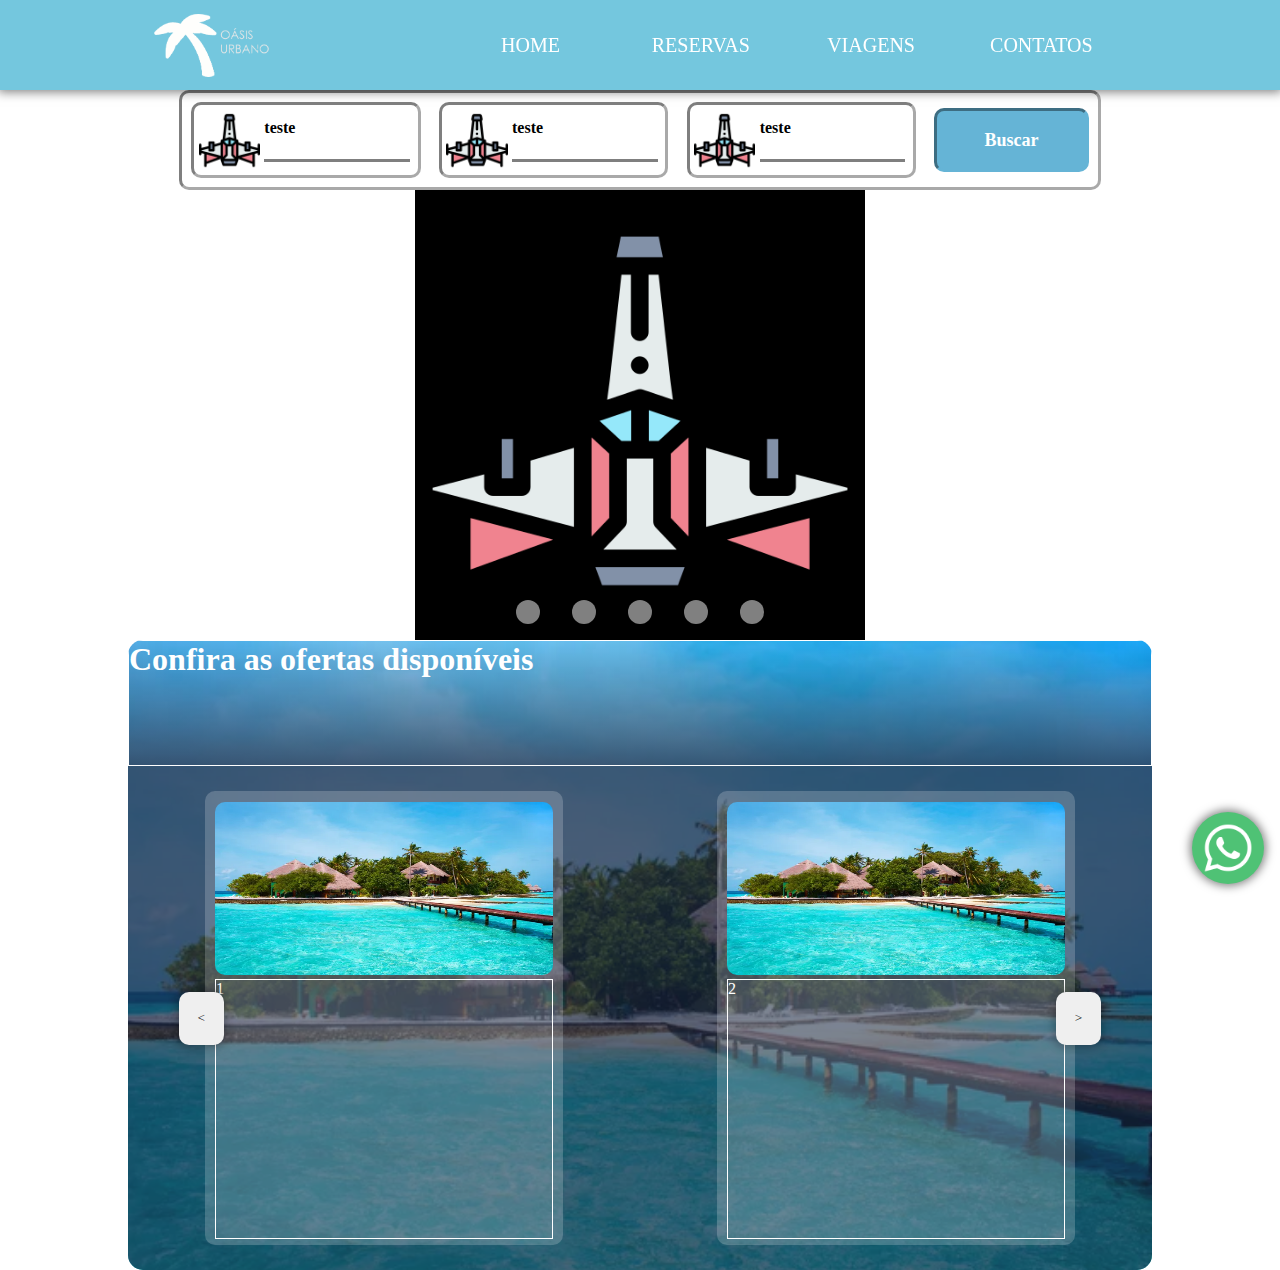
==== index.html @ feb60d3a "commit inicial, upload de arquivos do projeto" ====
<!DOCTYPE html>
<html lang="pt-br">
<head>
    <meta charset="UTF-8">
    <meta name="viewport" content="width=device-width, initial-scale=1.0">
    <link rel="stylesheet" href="styles/header.css">
    <link rel="stylesheet" href="styles/main.css">
    <link rel="stylesheet" href="styles/slider.css">
    <link rel="stylesheet" href="styles/ofertas.css">
    <link rel="stylesheet" href="styles/pesquisa.css">
    <link rel="shortcut icon" href="imgs/logo.png" type="image/x-icon">
    <title>Oásis Urbano</title>
</head>
<body>

    <header>
        <div id="menu-header">
            <a href="#" id="logo-header">
                <img src="imgs/logo.png">
            </a>

            
            <ul id="menu-lateral">
                <li><a href="#">HOME</a></li>
                <li><a href="#">RESERVAS</a></li>
                <li><a href="#">VIAGENS</a></li>
                <li><a href="#">CONTATOS</a></li>
            </ul>
            
            <button id="btn-menu">
                <img src="imgs/menu.png">
            </button>
        </div>
    </header>

    <main>
        <div id="box-main">

            <div id="box-whatsapp">
                <img src="imgs/logo-whatsapp.png" alt="">
            </div>

            <div id="box-pesquisa">

                <div class="itens-pesquisa">
                    <img src="imgs/nave-00.png" alt="">
                    <div>
                        <label for="">teste</label>
                        <input type="text">
                    </div>
                </div>
                <div class="itens-pesquisa">
                    <img src="imgs/nave-00.png" alt="">
                    <div>
                        <label for="">teste</label>
                        <input type="text">
                    </div>
                </div>
                <div class="itens-pesquisa">
                    <img src="imgs/nave-00.png" alt="">
                    <div>
                        <label for="">teste</label>
                        <input type="text">
                    </div>
                </div>

                <button>Buscar</button>

        </div>

            <div id="slider">

                <div id="box-scroll-slider">
        
                    <div class="slides" id="slide-01">
                        <img src="./imgs/nave-00.png" alt="">
                    </div>
                    <div class="slides" id="slide-02">
                        <img src="./imgs/nave-01.png" alt="">
                    </div>
        
                </div>

                <div id="box-btns-slider">
                    <div></div>
                    <div></div>
                    <div></div>
                    <div></div>
                    <div></div>
                </div>
        
            </div>

            <div id="box-ofertas">

                <div id="header-box-ofertas">
                    <h1>Confira as ofertas disponíveis</h1>
                </div>

                <div class="galerias galeria-03" id="box-galeria-box-ofertas">

                    <div class="box-btns-galeria">
                        <button> &lt; </button>
                        <button> &gt; </button>
                    </div>
                    <div class="box-scroll">
        
                        <div class="itens-galeria itens-01">
                            <div class="ofertas">
                                <!-- <div class="img-ofertas"></div> -->
                                <img src="imgs/fundo-ofertas.jpg" class="img-ofertas">
                                <div class="box-texto-ofertas">1</div>
                            </div>
                        </div>
                        <div class="itens-galeria">
                            <div class="ofertas">
                                <!-- <div class="img-ofertas"></div> -->
                                <img src="imgs/fundo-ofertas.jpg" class="img-ofertas">
                                <div class="box-texto-ofertas">2</div>
                            </div>
                        </div>
                        <div class="itens-galeria">
                            <div class="ofertas">
                                <!-- <div class="img-ofertas"></div> -->
                                <img src="imgs/fundo-ofertas.jpg" class="img-ofertas">
                                <div class="box-texto-ofertas">3</div>
                            </div>
                        </div>
                        <div class="itens-galeria">
                            <div class="ofertas">
                                <!-- <div class="img-ofertas"></div> -->
                                <img src="imgs/fundo-ofertas.jpg" class="img-ofertas">
                                <div class="box-texto-ofertas">4</div>
                            </div>
                        </div>
                        <div class="itens-galeria">
                            <div class="ofertas">
                                <!-- <div class="img-ofertas"></div> -->
                                <img src="imgs/fundo-ofertas.jpg" class="img-ofertas">
                                <div class="box-texto-ofertas"></div>
                            </div>
                        </div>
                        <div class="itens-galeria">
                            <div class="ofertas">
                                <!-- <div class="img-ofertas"></div> -->
                                <img src="imgs/fundo-ofertas.jpg" class="img-ofertas">
                                <div class="box-texto-ofertas"></div>
                            </div>
                        </div>
                        <div class="itens-galeria">
                            <div class="ofertas">
                                <!-- <div class="img-ofertas"></div> -->
                                <img src="imgs/fundo-ofertas.jpg" class="img-ofertas">
                                <div class="box-texto-ofertas"></div>
                            </div>
                        </div>
                        <div class="itens-galeria">
                            <div class="ofertas">
                                <!-- <div class="img-ofertas"></div> -->
                                <img src="imgs/fundo-ofertas.jpg" class="img-ofertas">
                                <div class="box-texto-ofertas"></div>
                            </div>
                        </div>
                        <div class="itens-galeria">
                            <div class="ofertas">
                                <!-- <div class="img-ofertas"></div> -->
                                <img src="imgs/fundo-ofertas.jpg" class="img-ofertas">
                                <div class="box-texto-ofertas"></div>
                            </div>
                        </div>
                        <div class="itens-galeria">
                            <div class="ofertas">
                                <!-- <div class="img-ofertas"></div> -->
                                <img src="imgs/fundo-ofertas.jpg" class="img-ofertas">
                                <div class="box-texto-ofertas"></div>
                            </div>
                        </div>
                        <div class="itens-galeria">
                            <div class="ofertas">
                                <!-- <div class="img-ofertas"></div> -->
                                <img src="imgs/fundo-ofertas.jpg" class="img-ofertas">
                                <div class="box-texto-ofertas"></div>
                            </div>
                        </div>
                        <div class="itens-galeria">
                            <div class="ofertas">
                                <!-- <div class="img-ofertas"></div> -->
                                <img src="imgs/fundo-ofertas.jpg" class="img-ofertas">
                                <div class="box-texto-ofertas"></div>
                            </div>
                        </div>
        
                    </div>
        
                </div>
                
            </div>
            
        

        </div>
    </main>
    <script src="script.js"></script>
    <script src="galeria.js"></script>
</body>
</html>
---- styles/header.css ----
*{
    padding: 0px;
    margin: 0px;
    box-sizing: border-box;
    font-family: 'calibri';
}

header{
    width: 100%;
    height: 10dvh;
    background-color: rgb(116, 199, 222);
    box-shadow: 0px 0px 10px 2px rgba(0, 0, 0, 0.5);
    position: fixed;
    z-index: 3;
}

#menu-header{
    height: 100%;
    max-width: 1024px;
    margin: auto;
    display: flex;
    align-items: center;
    justify-content: space-between;
    padding-inline: 2%;
    /* border: solid 1px rgb(255, 0, 0); */

}

#logo-header{
    display: inline-block;
    height: 70%;
    /* background-color: red; */
}

#logo-header img{
    height: 100%;
    filter: invert(1);
}

#menu-lateral{
    /* flex: 1; */
    width: 70%;
    display: flex;
    list-style: none;
    align-items: center;
    justify-content: space-around;
    height: 100%;
    /* z-index: 3; */
}

#menu-lateral li{
    flex: 1;
    display: flex;
    justify-content: center;
    align-items: center;
    height: 100%;
}

#menu-lateral a{

    padding: 5%;
    text-decoration: none;
    color: white;
    font-size: 125%;
    transition: 0.5s;
    border-radius: 10px;
    position: relative;
    /* border-radius: 10px; */
}

#menu-lateral a:hover{
    font-weight: bold;
    color: rgb(71, 118, 184);
}

/* #menu-lateral a:hover{
    background-color: rgba(0, 0, 0, 0.1);
} */
#menu-lateral a::after, .destaque::after{
    background: linear-gradient(90deg, rgba(0, 0, 0, 0.1), rgb(71, 118, 184));
    content: ' ';
    height: 5px;
    position: absolute;
    bottom: 0%;    
    transition: 0.5s;
}

#menu-lateral a::after{
    width: 0%;
    left: 50%;

}

.destaque::after{

    width: 100%;
    left: 0%;

}

#menu-lateral a:hover::after{
    width: 100%;
    left: 0%;
}

header *{
    /* border: solid 1px rgb(255, 0, 0); */
}


#btn-menu{
    display: none;
    height: 70%;
    background-color: transparent;
    border-width: 0px;
    background-color: rgba(0, 0, 0, 0.1);
    padding: 2%;
    border-radius: 20%;
}

#btn-menu img{
    height: 100%;
    width: 100%;
    filter: invert(1);

}

@media screen and (max-width: 480px) {
    
    #menu-header{
        padding-inline: 5%;
    }
    
    #menu-lateral{
        background-color: rgb(101, 164, 197);
        position: absolute;
        height: 90dvh;
        top: 10dvh;
        left: 0%;
        transition: 0.5s;
        flex-direction: column;
        justify-content: flex-start;
        /* height: 15%; */
        /* left: 100%; */
    }

    #menu-lateral li{ 
        height: 10%;
        width: 100%;
        flex-grow: 0;

    }

    #menu-lateral a{
        border-radius: 0px;
        flex: 1;
        text-align: center;
    }

    #btn-menu{
        display: inline;

    }

    #menu-lateral a:hover::after{
        width: 0%;
        left: 50%;
    }

}
---- styles/main.css ----
main {
    /* height: 100dvh; */
    width: 100%;
    /* background-color: red; */
    padding-top: 10dvh;
    /* overflow: auto; */
    /* position: relative; */
    /* background-color: red; */

}

#box-whatsapp{
    height: 8dvh;
    width: 8dvh;
    background-color: rgb(79, 194, 117);
    border-radius: 50%;
    position: fixed;
    z-index: 2;
    bottom: 1rem;
    right: 1rem;
    box-shadow: 0px 0px 10px 2px rgba(0, 0, 0, 0.5);
    display: flex;
    justify-content: center;
    align-items: center;
    z-index: 3;

}

#box-whatsapp img{
    height: 70%;
    width: 70%;
    filter: invert(1);
}

#box-main {
    height: 200%;
    max-width: 1024px;
    margin: auto;
    /* border: 1px solid; */
    position: relative;

}

::-webkit-scrollbar {
    /* background: transparent; */
    background-color: rgba(0, 0, 0, 0.1);
    display: none;

}

::-webkit-scrollbar-thumb {
    /* background: transparent; */
    background-color: rgb(66, 149, 165);
    display: none;
    border-radius: 10px;
}
---- styles/slider.css ----
* {
    padding: 0px;
    margin: 0px;
    box-sizing: border-box;
}

#slider {
    height: 50dvh;
    width: 100%;
    overflow: hidden;
    /* border:  solid 1px; */
    position: relative;
}

#box-scroll-slider {
    height: 100%;
    width: 200%;
    display: flex;
}

.slides {
    height: 100%;
    width: 50%;
    display: flex;
    justify-content: center;
}

.slides img {
    height: 100%;
    background-color: black;
}

#slide-01 {
    transition: 1s;
}

#box-btns-slider{
    width: 100%;
    position: absolute;
    display: flex;
    align-items: center;
    justify-content: center;
    bottom: 0%;
}

#box-btns-slider div{
    margin: 1rem;
    height: 1.5rem;
    width: 1.5rem;
    border-radius: 50%;
    background-color: rgba(255, 255, 255, 0.5);
    flex-shrink: 0;
    
}
---- styles/ofertas.css ----
#box-ofertas{
    height: 70dvh;
    width: 100%;
    background-image: url('../imgs/fundo-ofertas.jpg');
    background-size: cover;
    border-radius: 15px;
    overflow: hidden;
    color: white;

}

#header-box-ofertas{
    height: 20%;
    width: 100%;
    border: solid 1px;
    background: linear-gradient(180deg, transparent, rgba(22, 37, 64, 0.7));
}

#box-galeria-box-ofertas{
    /* width: 100%; */
    height: 80%;
    background-color: rgba(22, 37, 64, 0.7);
}



.galerias{
    display: flex;
    position: relative;
    align-items: center;
    overflow: hidden;
}

.galeria-03 .itens-galeria{
    width: calc(100%/12);
}

.galeria-03 .box-scroll{
    width: 600%;
}

.box-scroll{
    height: 100%;
    flex-shrink: 0;
    z-index: 1;
    display: flex;
}


.box-btns-galeria{
    position: absolute;
    width: 100%;
    display: flex;
    justify-content: space-between;
    padding-inline: 5%;
}

.box-btns-galeria button{
    z-index: 2;
    padding: 2%;
    border-width: 0px;
    border-radius: 10px;
    box-shadow: 0px 0px 10px 2px rgba(0, 0, 0, 0.3);

}

.itens-galeria{
    height: 100%;
    transition: 0.5s;
    flex-shrink: 0;
    display: flex;
    align-items: center;
    justify-content: center;
    
} 

.ofertas{
    height: 90%;
    width: 70%;
    border-radius: 10px;
    background-color: rgba(255, 255, 255, 0.2);
    padding: 2%;
}

.img-ofertas{
    height: 40%;
    width: 100%;
    background-color: aqua;
    border-radius: 10px;
}

.box-texto-ofertas{
    /* background-color: red; */
    height: 60%;
    width: 100%;
    color: white;
    border: solid 1px;
}

@media screen and (max-width: 480px) {

    
    .galeria-03 .box-scroll{
        width: 1200%;
    }
    
    .box-btns-galeria button{
        padding: 5%;    
    }


}
---- styles/pesquisa.css ----
#box-pesquisa{
    /* background-color: red; */
    width: 90%;
    /* height: 10dvh; */
    display: flex;
    align-items: center;
    justify-content: center;
    border: inset 3px rgba(0, 0, 0, 0.5);
    border-radius: 10px;
    margin: auto;
    flex-wrap: wrap;
    transition: 0.5s;
}

.itens-pesquisa{
    flex: 2;
    margin: 1%;
    border: inset 3px rgba(0, 0, 0, 0.5);
    border-radius: 10px;
    display: flex;
    flex-shrink: 0;
    align-items: center;
    justify-content: space-between;
    min-width: 200px;
    transition: 0.5s;
}

.itens-pesquisa:hover, #box-pesquisa:hover{
    border: inset 3px rgb(101, 180, 214);

}

.itens-pesquisa img{
    /* background-color: red; */
    padding: 2%;
    height: 70px;
}

.itens-pesquisa div{
    /* background-color: red; */
    flex-wrap: wrap;
    flex: 1;
}

.itens-pesquisa label{
    display: inline-block;
    font-weight: bold;
    width: 100%;
}

.itens-pesquisa input{
    display: inline-block;
    width: 95%;
    outline: none;
    border-width: 0px;
    border-bottom: 3px rgba(0, 0, 0, 0.5) solid;
    font-size: 120%;
}

.itens-pesquisa input:hover, .itens-pesquisa input:focus{
    border-bottom: inset 3px rgb(101, 180, 214);
}


#box-pesquisa button{
    border-width: 0px;
    background-color: rgb(101, 180, 214);
    padding: 2%;
    margin: 1%;
    border-radius: 10px;
    color: white;
    font-size: large;
    font-weight: bold;
    flex: 1;
    border: inset 3px rgb(101, 180, 214);
    transition: 0.5s;
}


#box-pesquisa button:hover{
    color: rgb(101, 180, 214);
    background-color: transparent;
    cursor: pointer;

}


@media screen and (max-width: 480px) {

    #box-pesquisa{
        flex-direction: column;
        padding: 1%;
        gap: 1%;
    }

    .itens-pesquisa, #box-pesquisa button{
        width: 100%;
        margin: 0px;
        margin-block: 1%;
    }

    

    


}
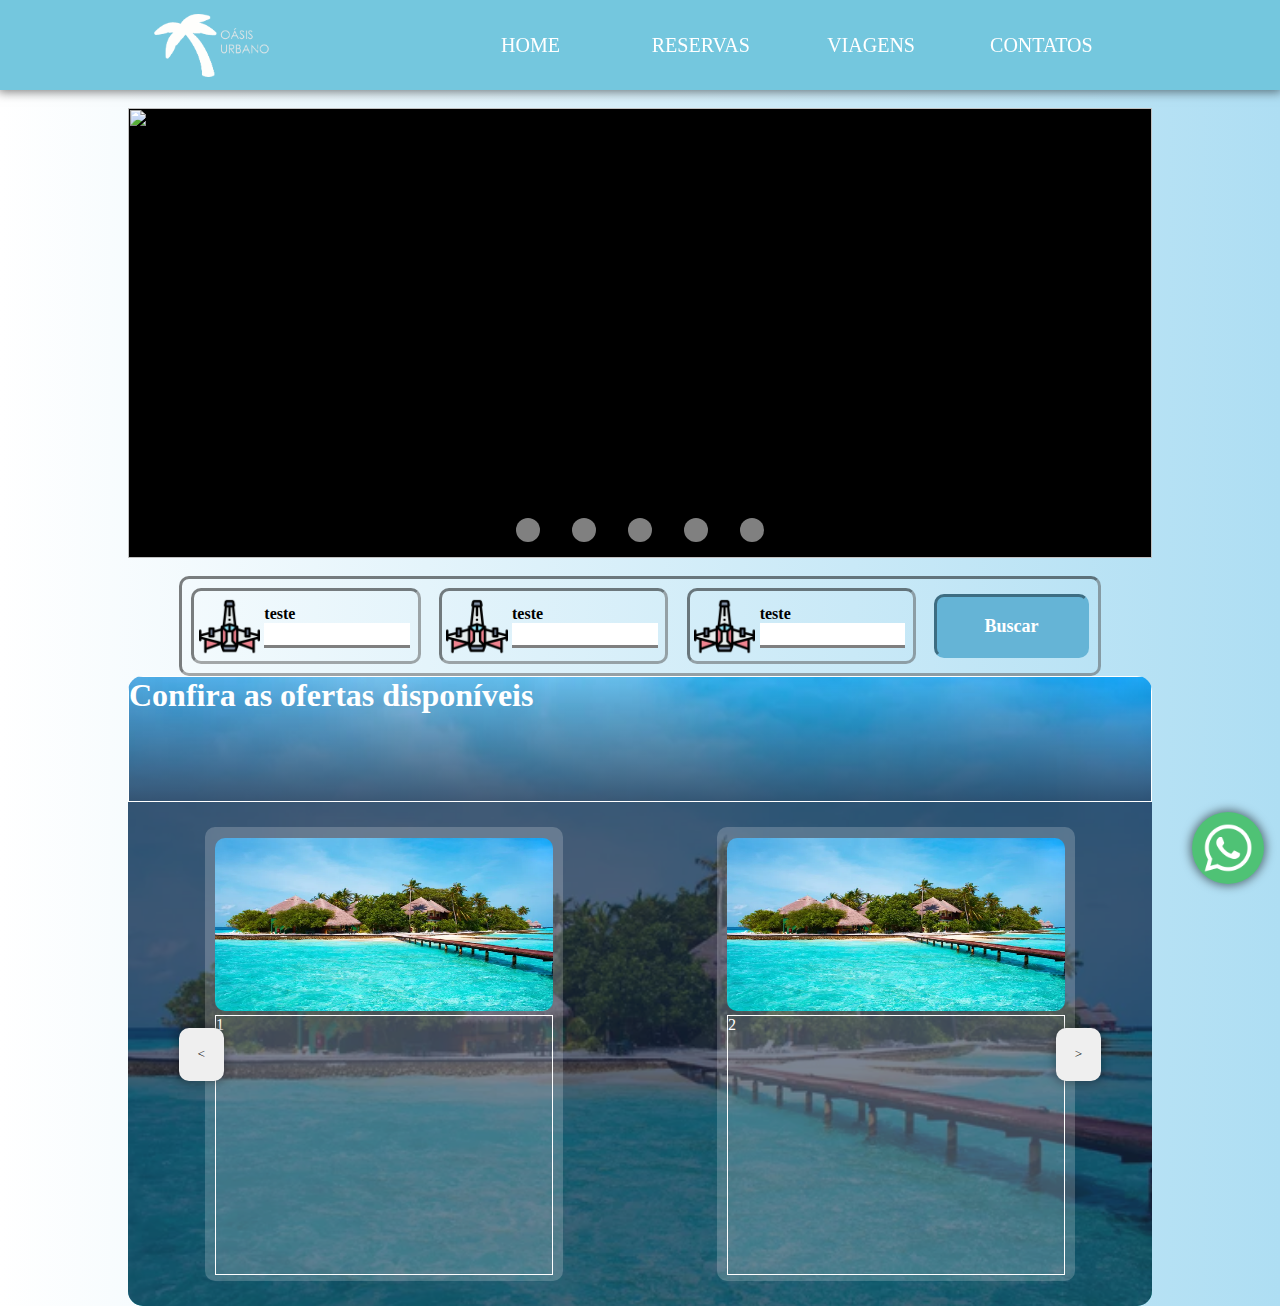
==== commit 3edfb4a1: "Alterações nos arquivos do slider: script, html e css" ====
--- a/index.html
+++ b/index.html
@@ -37,27 +37,60 @@
         <div id="box-main">
 
             <div id="box-whatsapp">
-                <img src="imgs/logo-whatsapp.png" alt="">
+                <img src="imgs/logo-whatsapp.png">
             </div>
 
+
+            <div id="slider">
+
+                <div id="box-scroll-slider">
+        
+                    <div class="slides" id="slide-01">
+                        <img src="./imgs/img-slide-00.jpg">
+                    </div>
+                    <div class="slides">
+                        <img src="./imgs/img-slide-01.jpg">
+                    </div>
+                    <div class="slides">
+                        <img src="./imgs/img-slide-02.jpg">
+                    </div>
+                    <div class="slides">
+                        <img src="./imgs/img-slide-03.jpg">
+                    </div>
+                    <div class="slides">
+                        <img src="./imgs/img-slide-04.jpg">
+                    </div>
+        
+                </div>
+
+                <div id="box-btns-slider">
+                    <div></div>
+                    <div></div>
+                    <div></div>
+                    <div></div>
+                    <div></div>
+                </div>
+        
+            </div>
+
             <div id="box-pesquisa">
 
                 <div class="itens-pesquisa">
-                    <img src="imgs/nave-00.png" alt="">
+                    <img src="imgs/nave-00.png">
                     <div>
                         <label for="">teste</label>
                         <input type="text">
                     </div>
                 </div>
                 <div class="itens-pesquisa">
-                    <img src="imgs/nave-00.png" alt="">
+                    <img src="imgs/nave-00.png">
                     <div>
                         <label for="">teste</label>
                         <input type="text">
                     </div>
                 </div>
                 <div class="itens-pesquisa">
-                    <img src="imgs/nave-00.png" alt="">
+                    <img src="imgs/nave-00.png">
                     <div>
                         <label for="">teste</label>
                         <input type="text">
@@ -68,28 +101,7 @@
 
         </div>
 
-            <div id="slider">
-
-                <div id="box-scroll-slider">
-        
-                    <div class="slides" id="slide-01">
-                        <img src="./imgs/nave-00.png" alt="">
-                    </div>
-                    <div class="slides" id="slide-02">
-                        <img src="./imgs/nave-01.png" alt="">
-                    </div>
-        
-                </div>
-
-                <div id="box-btns-slider">
-                    <div></div>
-                    <div></div>
-                    <div></div>
-                    <div></div>
-                    <div></div>
-                </div>
-        
-            </div>
+            
 
             <div id="box-ofertas">
 
--- a/styles/main.css
+++ b/styles/main.css
@@ -24,6 +24,10 @@
     align-items: center;
     z-index: 3;
 
+}
+
+body{
+    background: linear-gradient(90deg, rgb(255, 255, 255) ,rgb(174, 222, 243));
 }
 
 #box-whatsapp img{
--- a/styles/slider.css
+++ b/styles/slider.css
@@ -1,4 +1,3 @@
-
 
 * {
     padding: 0px;
@@ -12,28 +11,33 @@
     overflow: hidden;
     /* border:  solid 1px; */
     position: relative;
+    margin-block: 2dvh;
 }
 
 #box-scroll-slider {
     height: 100%;
-    width: 200%;
+    width: 500%;
     display: flex;
 }
 
 .slides {
     height: 100%;
-    width: 50%;
+    width: 20%;
     display: flex;
     justify-content: center;
+    margin-left: 0%;
 }
 
 .slides img {
     height: 100%;
+    width: 100%;
     background-color: black;
 }
 
 #slide-01 {
     transition: 1s;
+    margin-left: -80%;
+    background-color: white;
 }
 
 #box-btns-slider{
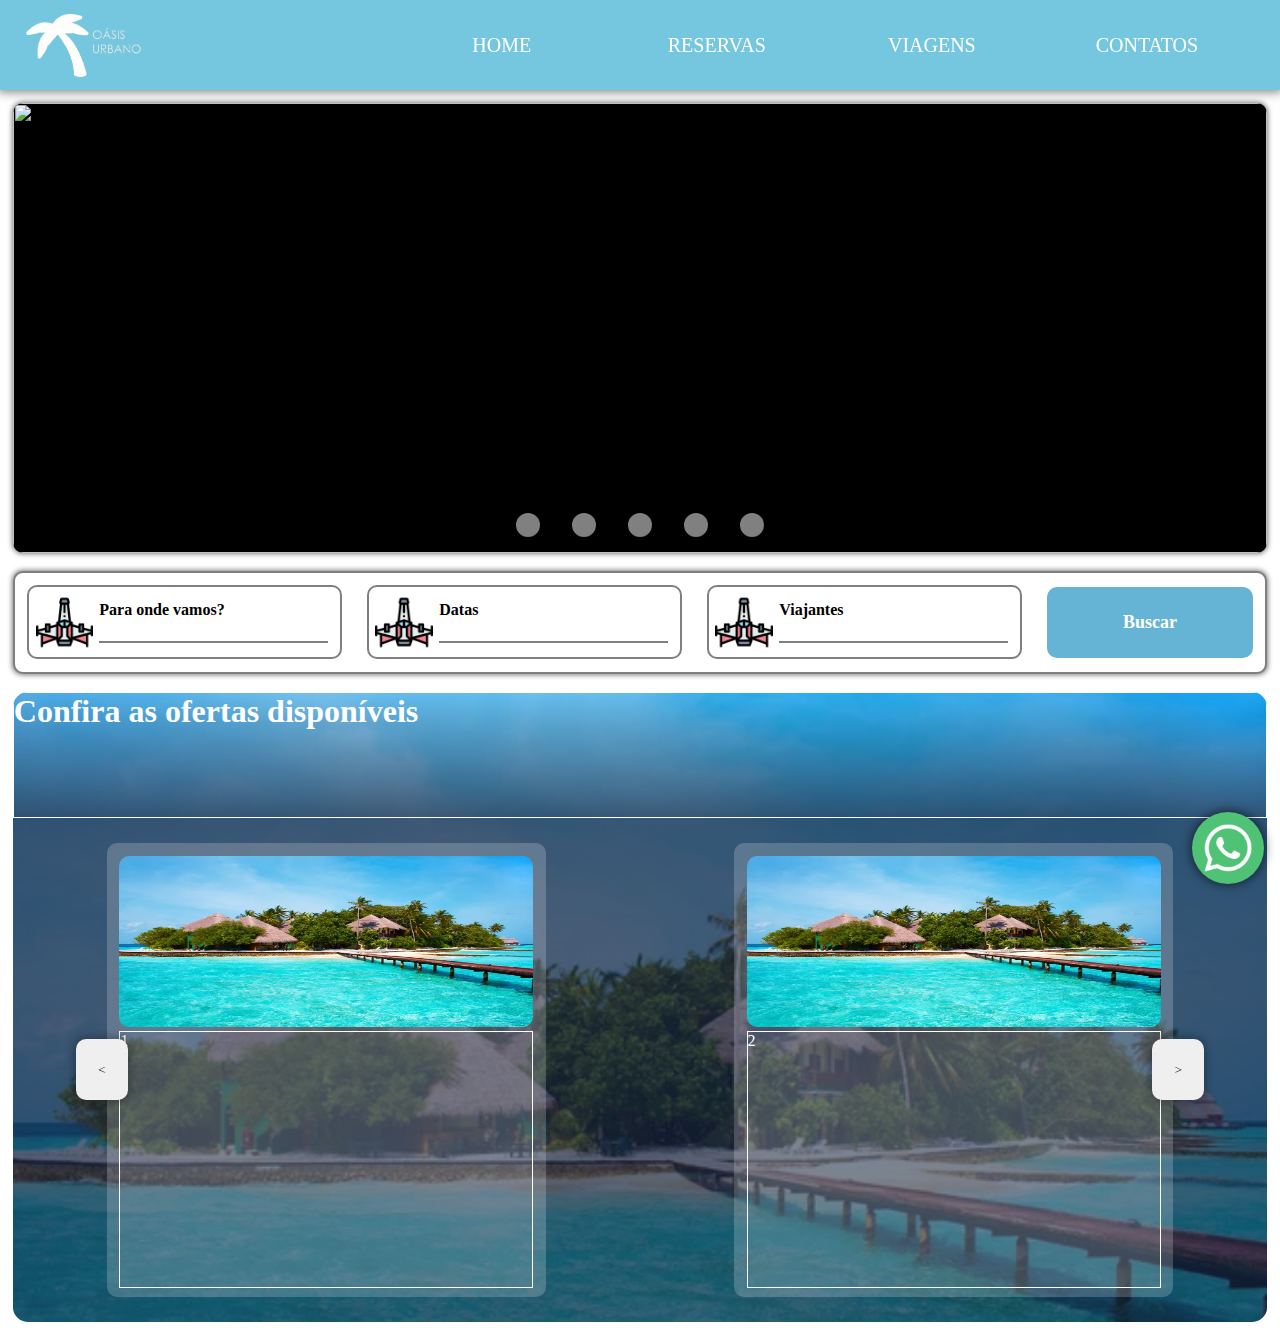
==== commit 0da24667: "Alterações na barra de pesquisa" ====
--- a/index.html
+++ b/index.html
@@ -78,21 +78,21 @@
                 <div class="itens-pesquisa">
                     <img src="imgs/nave-00.png">
                     <div>
-                        <label for="">teste</label>
+                        <label for="">Para onde vamos?</label>
                         <input type="text">
                     </div>
                 </div>
                 <div class="itens-pesquisa">
                     <img src="imgs/nave-00.png">
                     <div>
-                        <label for="">teste</label>
+                        <label for="">Datas</label>
                         <input type="text">
                     </div>
                 </div>
                 <div class="itens-pesquisa">
                     <img src="imgs/nave-00.png">
                     <div>
-                        <label for="">teste</label>
+                        <label for="">Viajantes</label>
                         <input type="text">
                     </div>
                 </div>
--- a/styles/header.css
+++ b/styles/header.css
@@ -18,7 +18,7 @@
 
 #menu-header{
     height: 100%;
-    max-width: 1024px;
+    max-width: 1300px;
     margin: auto;
     display: flex;
     align-items: center;
@@ -138,7 +138,7 @@
         position: absolute;
         height: 90dvh;
         top: 10dvh;
-        left: 0%;
+        left: -100%;
         transition: 0.5s;
         flex-direction: column;
         justify-content: flex-start;
--- a/styles/main.css
+++ b/styles/main.css
@@ -23,11 +23,11 @@
     justify-content: center;
     align-items: center;
     z-index: 3;
-
 }
 
 body{
-    background: linear-gradient(90deg, rgb(255, 255, 255) ,rgb(174, 222, 243));
+    /* background: linear-gradient(90deg, rgb(137, 194, 217) ,rgb(174, 222, 243)); */
+    /* background-color: rgb(190, 237, 237); */
 }
 
 #box-whatsapp img{
@@ -38,10 +38,12 @@
 
 #box-main {
     height: 200%;
-    max-width: 1024px;
+    max-width: 1300px;
     margin: auto;
     /* border: 1px solid; */
     position: relative;
+    background-color: rgba(255, 255, 255, 0.5);
+    padding: 1%;
 
 }
 
--- a/styles/slider.css
+++ b/styles/slider.css
@@ -11,7 +11,9 @@
     overflow: hidden;
     /* border:  solid 1px; */
     position: relative;
-    margin-block: 2dvh;
+    border-radius: 10px;
+    box-shadow: 0px 0px 5px 1px rgba(0, 0, 0, 0.5);
+
 }
 
 #box-scroll-slider {
--- a/styles/pesquisa.css
+++ b/styles/pesquisa.css
@@ -2,22 +2,24 @@
 
 #box-pesquisa{
     /* background-color: red; */
-    width: 90%;
+    width: 100%;
     /* height: 10dvh; */
     display: flex;
     align-items: center;
     justify-content: center;
-    border: inset 3px rgba(0, 0, 0, 0.5);
+    border: solid 2px rgba(0, 0, 0, 0.5);
     border-radius: 10px;
-    margin: auto;
+    margin:  2dvh auto;
     flex-wrap: wrap;
     transition: 0.5s;
+    box-shadow: 0px 0px 5px 0.5px rgba(0, 0, 0, 0.5);
+    background-color: white;
 }
 
 .itens-pesquisa{
     flex: 2;
     margin: 1%;
-    border: inset 3px rgba(0, 0, 0, 0.5);
+    border: solid 2px rgba(0, 0, 0, 0.5);
     border-radius: 10px;
     display: flex;
     flex-shrink: 0;
@@ -27,9 +29,8 @@
     transition: 0.5s;
 }
 
-.itens-pesquisa:hover, #box-pesquisa:hover{
-    border: inset 3px rgb(101, 180, 214);
-
+.itens-pesquisa:hover{
+    border: solid 2px rgb(46, 168, 220);
 }
 
 .itens-pesquisa img{
@@ -55,12 +56,13 @@
     width: 95%;
     outline: none;
     border-width: 0px;
-    border-bottom: 3px rgba(0, 0, 0, 0.5) solid;
+    border-bottom: 2px rgba(0, 0, 0, 0.5) solid;
     font-size: 120%;
+    background-color: transparent;
 }
 
-.itens-pesquisa input:hover, .itens-pesquisa input:focus{
-    border-bottom: inset 3px rgb(101, 180, 214);
+.itens-pesquisa:hover input, .itens-pesquisa input:focus{
+    border-bottom: solid 2px rgb(101, 180, 214);
 }
 
 
@@ -74,14 +76,12 @@
     font-size: large;
     font-weight: bold;
     flex: 1;
-    border: inset 3px rgb(101, 180, 214);
     transition: 0.5s;
 }
 
 
 #box-pesquisa button:hover{
-    color: rgb(101, 180, 214);
-    background-color: transparent;
+    background-color: rgb(53, 182, 237);
     cursor: pointer;
 
 }
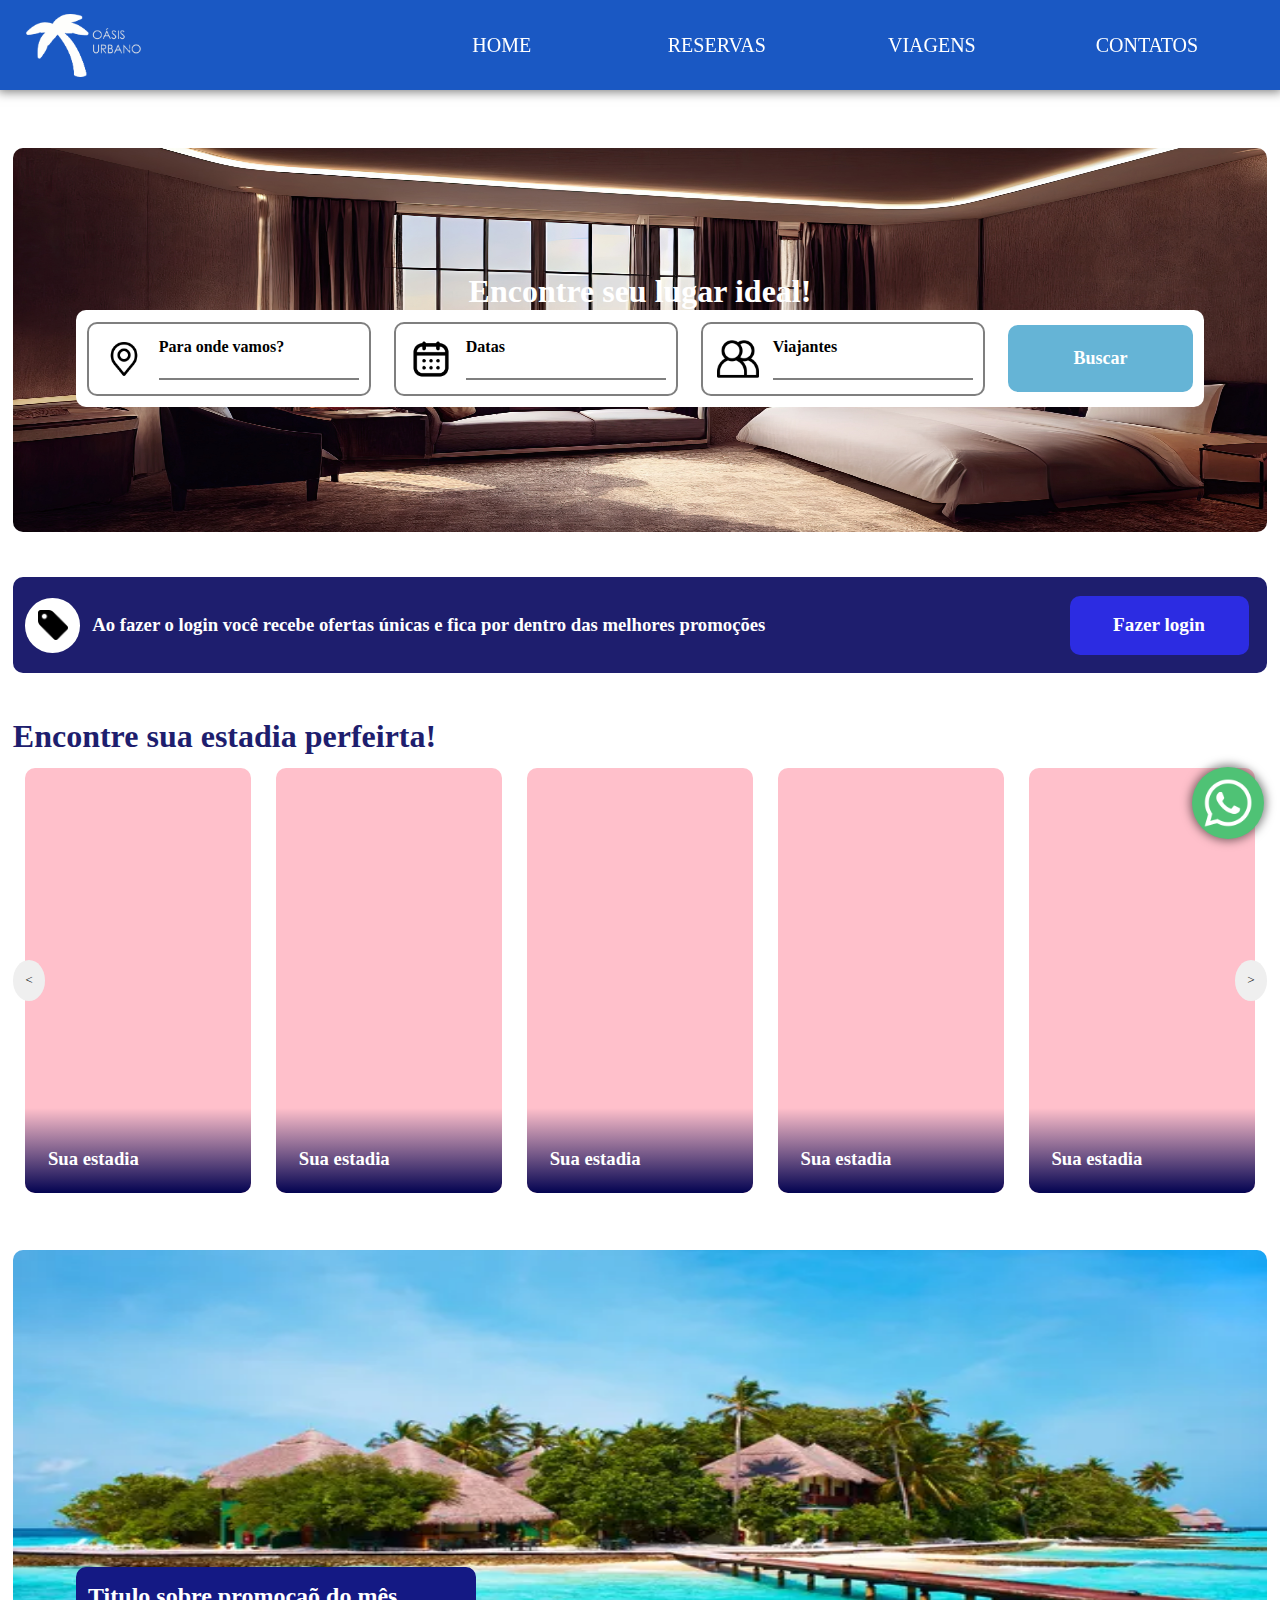
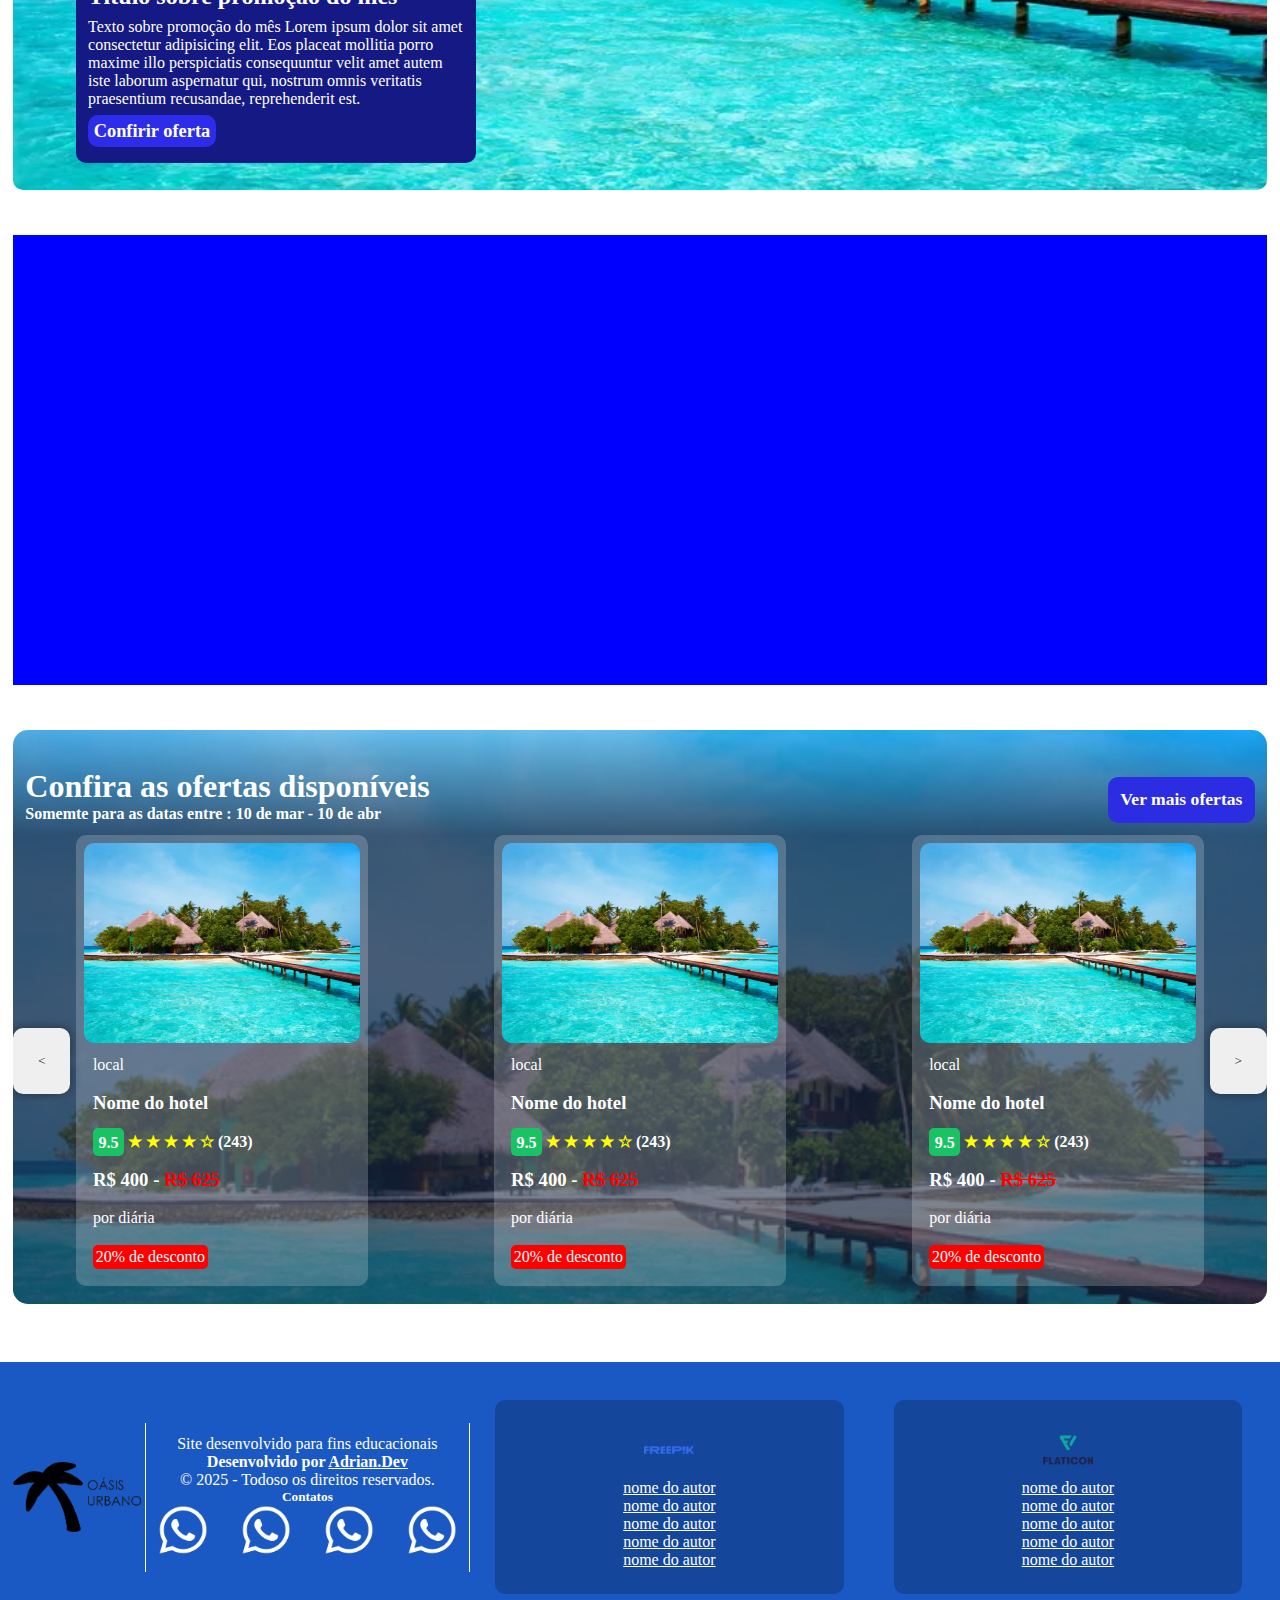
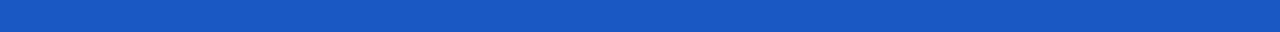
==== commit f001279f: "alterações gerais no site, desenvolvimento de novos componentes" ====
--- a/index.html
+++ b/index.html
@@ -1,5 +1,6 @@
 <!DOCTYPE html>
 <html lang="pt-br">
+
 <head>
     <meta charset="UTF-8">
     <meta name="viewport" content="width=device-width, initial-scale=1.0">
@@ -7,10 +8,17 @@
     <link rel="stylesheet" href="styles/main.css">
     <link rel="stylesheet" href="styles/slider.css">
     <link rel="stylesheet" href="styles/ofertas.css">
+    <link rel="stylesheet" href="styles/galerias.css">
     <link rel="stylesheet" href="styles/pesquisa.css">
+    <link rel="stylesheet" href="styles/box-login.css">
+    <link rel="stylesheet" href="styles/cards.css">
+    <link rel="stylesheet" href="styles/footer.css">
+    <link rel="stylesheet" href="styles/promocao.css">
+    <link rel="stylesheet" href="styles/anuncio.css">
     <link rel="shortcut icon" href="imgs/logo.png" type="image/x-icon">
     <title>Oásis Urbano</title>
 </head>
+
 <body>
 
     <header>
@@ -19,21 +27,29 @@
                 <img src="imgs/logo.png">
             </a>
 
-            
+
             <ul id="menu-lateral">
                 <li><a href="#">HOME</a></li>
                 <li><a href="#">RESERVAS</a></li>
                 <li><a href="#">VIAGENS</a></li>
                 <li><a href="#">CONTATOS</a></li>
             </ul>
-            
+
             <button id="btn-menu">
-                <img src="imgs/menu.png">
+                <div id="linha-bnt-menu-01"></div>
+                <div id="linha-bnt-menu-02"></div>
+                <div id="linha-bnt-menu-03"></div>
             </button>
         </div>
     </header>
 
+   
     <main>
+
+
+        
+
+
         <div id="box-main">
 
             <div id="box-whatsapp">
@@ -41,7 +57,7 @@
             </div>
 
 
-            <div id="slider">
+            <!-- <div id="slider">
 
                 <div id="box-scroll-slider">
         
@@ -71,148 +87,517 @@
                     <div></div>
                 </div>
         
-            </div>
-
-            <div id="box-pesquisa">
-
-                <div class="itens-pesquisa">
-                    <img src="imgs/nave-00.png">
-                    <div>
-                        <label for="">Para onde vamos?</label>
-                        <input type="text">
-                    </div>
-                </div>
-                <div class="itens-pesquisa">
-                    <img src="imgs/nave-00.png">
-                    <div>
-                        <label for="">Datas</label>
-                        <input type="text">
-                    </div>
-                </div>
-                <div class="itens-pesquisa">
-                    <img src="imgs/nave-00.png">
-                    <div>
-                        <label for="">Viajantes</label>
-                        <input type="text">
-                    </div>
-                </div>
-
-                <button>Buscar</button>
-
-        </div>
-
-            
-
-            <div id="box-ofertas">
-
-                <div id="header-box-ofertas">
-                    <h1>Confira as ofertas disponíveis</h1>
-                </div>
-
-                <div class="galerias galeria-03" id="box-galeria-box-ofertas">
+            </div> -->
+
+            <div id="box-home">
+
+                <h1>Encontre seu lugar ideal!</h1>
+                <div id="box-pesquisa">
+
+                    <div class="itens-pesquisa">
+                        <img src="imgs/icon-local.png">
+                        <div>
+                            <label for="">Para onde vamos?</label>
+                            <input type="text">
+                        </div>
+                    </div>
+                    <div class="itens-pesquisa">
+                        <img src="imgs/icon-data.png">
+                        <div>
+                            <label for="">Datas</label>
+                            <input type="text">
+                        </div>
+                    </div>
+                    <div class="itens-pesquisa">
+                        <img src="imgs/icon-users.png">
+                        <div>
+                            <label for="">Viajantes</label>
+                            <input type="text">
+                        </div>
+                    </div>
+
+                    <button>Buscar</button>
+
+                </div>
+
+
+
+            </div>
+
+            <div id="box-login">
+                <div id="box-img">
+                    <img src="imgs/icon-etiqueta.png" alt="">
+                </div>
+                <h3>Ao fazer o login você recebe ofertas únicas e fica por dentro das melhores promoções</h2>
+                    <button class="btn-login">Fazer login</button>
+            </div>
+
+            <div id="box-cards">
+
+
+                <h1>Encontre sua estadia perfeirta! </h1>
+
+                <div class="galerias" id="box-galeria-cards">
 
                     <div class="box-btns-galeria">
                         <button> &lt; </button>
                         <button> &gt; </button>
                     </div>
-                    <div class="box-scroll">
-        
+    
+                    <div class="box-scroll-galeria">
+
                         <div class="itens-galeria itens-01">
-                            <div class="ofertas">
-                                <!-- <div class="img-ofertas"></div> -->
-                                <img src="imgs/fundo-ofertas.jpg" class="img-ofertas">
-                                <div class="box-texto-ofertas">1</div>
-                            </div>
-                        </div>
-                        <div class="itens-galeria">
-                            <div class="ofertas">
-                                <!-- <div class="img-ofertas"></div> -->
-                                <img src="imgs/fundo-ofertas.jpg" class="img-ofertas">
-                                <div class="box-texto-ofertas">2</div>
-                            </div>
-                        </div>
-                        <div class="itens-galeria">
-                            <div class="ofertas">
-                                <!-- <div class="img-ofertas"></div> -->
-                                <img src="imgs/fundo-ofertas.jpg" class="img-ofertas">
-                                <div class="box-texto-ofertas">3</div>
-                            </div>
-                        </div>
-                        <div class="itens-galeria">
-                            <div class="ofertas">
-                                <!-- <div class="img-ofertas"></div> -->
-                                <img src="imgs/fundo-ofertas.jpg" class="img-ofertas">
-                                <div class="box-texto-ofertas">4</div>
-                            </div>
-                        </div>
-                        <div class="itens-galeria">
-                            <div class="ofertas">
-                                <!-- <div class="img-ofertas"></div> -->
-                                <img src="imgs/fundo-ofertas.jpg" class="img-ofertas">
-                                <div class="box-texto-ofertas"></div>
-                            </div>
-                        </div>
-                        <div class="itens-galeria">
-                            <div class="ofertas">
-                                <!-- <div class="img-ofertas"></div> -->
-                                <img src="imgs/fundo-ofertas.jpg" class="img-ofertas">
-                                <div class="box-texto-ofertas"></div>
-                            </div>
-                        </div>
-                        <div class="itens-galeria">
-                            <div class="ofertas">
-                                <!-- <div class="img-ofertas"></div> -->
-                                <img src="imgs/fundo-ofertas.jpg" class="img-ofertas">
-                                <div class="box-texto-ofertas"></div>
-                            </div>
-                        </div>
-                        <div class="itens-galeria">
-                            <div class="ofertas">
-                                <!-- <div class="img-ofertas"></div> -->
-                                <img src="imgs/fundo-ofertas.jpg" class="img-ofertas">
-                                <div class="box-texto-ofertas"></div>
-                            </div>
-                        </div>
-                        <div class="itens-galeria">
-                            <div class="ofertas">
-                                <!-- <div class="img-ofertas"></div> -->
-                                <img src="imgs/fundo-ofertas.jpg" class="img-ofertas">
-                                <div class="box-texto-ofertas"></div>
-                            </div>
-                        </div>
-                        <div class="itens-galeria">
-                            <div class="ofertas">
-                                <!-- <div class="img-ofertas"></div> -->
-                                <img src="imgs/fundo-ofertas.jpg" class="img-ofertas">
-                                <div class="box-texto-ofertas"></div>
-                            </div>
-                        </div>
-                        <div class="itens-galeria">
-                            <div class="ofertas">
-                                <!-- <div class="img-ofertas"></div> -->
-                                <img src="imgs/fundo-ofertas.jpg" class="img-ofertas">
-                                <div class="box-texto-ofertas"></div>
-                            </div>
-                        </div>
-                        <div class="itens-galeria">
-                            <div class="ofertas">
-                                <!-- <div class="img-ofertas"></div> -->
-                                <img src="imgs/fundo-ofertas.jpg" class="img-ofertas">
-                                <div class="box-texto-ofertas"></div>
-                            </div>
-                        </div>
-        
-                    </div>
-        
+                            <div class="cards">
+                                <h3>Sua estadia</h3>
+                            </div>
+                        </div>
+
+                        <div class="itens-galeria">
+                            <div class="cards">
+                                <h3>Sua estadia</h3>
+                            </div>
+                        </div>
+
+                        <div class="itens-galeria">
+                            <div class="cards">
+                                <h3>Sua estadia</h3>
+                            </div>
+                        </div>
+
+                        <div class="itens-galeria">
+                            <div class="cards">
+                                <h3>Sua estadia</h3>
+                            </div>
+                        </div>
+
+                        <div class="itens-galeria">
+                            <div class="cards">
+                                <h3>Sua estadia</h3>
+                            </div>
+                        </div>
+
+                        <div class="itens-galeria">
+                            <div class="cards">
+                                <h3>Sua estadia</h3>
+                            </div>
+                        </div>
+
+                        <div class="itens-galeria">
+                            <div class="cards">
+                                <h3>Sua estadia</h3>
+                            </div>
+                        </div>
+
+                        <div class="itens-galeria">
+                            <div class="cards">
+                                <h3>Sua estadia</h3>
+                            </div>
+
+                        </div>
+
+                        <div class="itens-galeria">
+                            <div class="cards">
+                                <h3>Sua estadia</h3>
+                            </div>
+                        </div>
+
+                        <div class="itens-galeria">
+                            <div class="cards">
+                                <h3>Sua estadia</h3>
+                            </div>
+                        </div>
+    
+                    </div>    
+    
+                </div>
+
+            </div>
+
+            <div id="box-promocao">
+
+                <img src="imgs/fundo-ofertas.jpg" alt="">
+                <div>
+                    <h2>Titulo sobre promoçaõ do mês</h2>
+
+                    <p>Texto sobre promoção do mês
+                        Lorem ipsum dolor sit amet consectetur adipisicing elit. 
+                        Eos placeat mollitia porro maxime illo perspiciatis consequuntur 
+                        velit amet autem iste laborum aspernatur qui, nostrum omnis veritatis
+                         praesentium recusandae, reprehenderit est.
+                    </p>
+
+                    <button>Confirir oferta</button>
                 </div>
                 
-            </div>
+
+            </div>
+
+            <div id="box-anuncio">
+            </div>
+
+            <div id="box-ofertas">
+
+                <div id="header-box-ofertas">
+
+                    <div>
+                        <h1>Confira as ofertas disponíveis</h1>
+                        <h4>Somemte para as datas entre : 10 de mar - 10 de abr</h4>
+                    </div>
+
+                    <button>Ver mais ofertas</button>
+                </div>
+
+                <div class="galerias" id="box-galeria-box-ofertas">
+
+                    <div class="box-btns-galeria">
+                        <button> &lt; </button>
+                        <button> &gt; </button>
+                    </div>
+
+                    <div class="box-scroll-galeria">
+
+                        <div class="itens-galeria itens-01">
+                            <div class="ofertas">
+                                <!-- <div class="img-ofertas"></div> -->
+                                <img src="imgs/fundo-ofertas.jpg" class="img-ofertas">
+                                <div class="box-texto-ofertas">
+
+                                    <p>local</p>
+                                    <h3>Nome do hotel</h3>
+
+                                    <h4>
+                                        <span class="nota">9.5</span>
+                                        <span class="stars">
+                                        &#9733; &#9733; &#9733; &#9733; &#9734;                                        
+                                    </span>
+                                    (243)
+                                    </h4>
+                                    <h3>R$ 400 -  <span>R$ 625</span> </h3>
+                                    <p>por diária</p>
+
+                                    <span class="desconto">20% de desconto</span>
+                                </div>
+                            </div>
+                        </div>
+
+                        <div class="itens-galeria">
+                            <div class="ofertas">
+                                <!-- <div class="img-ofertas"></div> -->
+                                <img src="imgs/fundo-ofertas.jpg" class="img-ofertas">
+                                <div class="box-texto-ofertas">
+
+                                    <p>local</p>
+                                    <h3>Nome do hotel</h3>
+
+                                    <h4>
+                                        <span class="nota">9.5</span>
+                                        <span class="stars">
+                                        &#9733; &#9733; &#9733; &#9733; &#9734;                                        
+                                    </span>
+                                    (243)
+                                    </h4>
+                                    <h3>R$ 400 -  <span>R$ 625</span> </h3>
+                                    <p>por diária</p>
+
+                                    <span class="desconto">20% de desconto</span>
+                                </div>
+                            </div>
+                        </div>
+
+                        <div class="itens-galeria">
+                            <div class="ofertas">
+                                <!-- <div class="img-ofertas"></div> -->
+                                <img src="imgs/fundo-ofertas.jpg" class="img-ofertas">
+                                <div class="box-texto-ofertas">
+
+                                    <p>local</p>
+                                    <h3>Nome do hotel</h3>
+
+                                    <h4>
+                                        <span class="nota">9.5</span>
+                                        <span class="stars">
+                                        &#9733; &#9733; &#9733; &#9733; &#9734;                                        
+                                    </span>
+                                    (243)
+                                    </h4>
+                                    <h3>R$ 400 -  <span>R$ 625</span> </h3>
+                                    <p>por diária</p>
+
+                                    <span class="desconto">20% de desconto</span>
+                                </div>
+                            </div>
+                        </div>
+
+                        <div class="itens-galeria">
+                            <div class="ofertas">
+                                <!-- <div class="img-ofertas"></div> -->
+                                <img src="imgs/fundo-ofertas.jpg" class="img-ofertas">
+                                <div class="box-texto-ofertas">
+
+                                    <p>local</p>
+                                    <h3>Nome do hotel</h3>
+
+                                    <h4>
+                                        <span class="nota">9.5</span>
+                                        <span class="stars">
+                                        &#9733; &#9733; &#9733; &#9733; &#9734;                                        
+                                    </span>
+                                    (243)
+                                    </h4>
+                                    <h3>R$ 400 -  <span>R$ 625</span> </h3>
+                                    <p>por diária</p>
+
+                                    <span class="desconto">20% de desconto</span>
+                                </div>
+                            </div>
+                        </div>
+
+                        <div class="itens-galeria">
+                            <div class="ofertas">
+                                <!-- <div class="img-ofertas"></div> -->
+                                <img src="imgs/fundo-ofertas.jpg" class="img-ofertas">
+                                <div class="box-texto-ofertas">
+
+                                    <p>local</p>
+                                    <h3>Nome do hotel</h3>
+
+                                    <h4>
+                                        <span class="nota">9.5</span>
+                                        <span class="stars">
+                                        &#9733; &#9733; &#9733; &#9733; &#9734;                                        
+                                    </span>
+                                    (243)
+                                    </h4>
+                                    <h3>R$ 400 -  <span>R$ 625</span> </h3>
+                                    <p>por diária</p>
+
+                                    <span class="desconto">20% de desconto</span>
+                                </div>
+                            </div>
+                        </div>
+
+                        <div class="itens-galeria">
+                            <div class="ofertas">
+                                <!-- <div class="img-ofertas"></div> -->
+                                <img src="imgs/fundo-ofertas.jpg" class="img-ofertas">
+                                <div class="box-texto-ofertas">
+
+                                    <p>local</p>
+                                    <h3>Nome do hotel</h3>
+
+                                    <h4>
+                                        <span class="nota">9.5</span>
+                                        <span class="stars">
+                                        &#9733; &#9733; &#9733; &#9733; &#9734;                                        
+                                    </span>
+                                    (243)
+                                    </h4>
+                                    <h3>R$ 400 -  <span>R$ 625</span> </h3>
+                                    <p>por diária</p>
+
+                                    <span class="desconto">20% de desconto</span>
+                                </div>
+                            </div>
+                        </div>
+
+                        <div class="itens-galeria">
+                            <div class="ofertas">
+                                <!-- <div class="img-ofertas"></div> -->
+                                <img src="imgs/fundo-ofertas.jpg" class="img-ofertas">
+                                <div class="box-texto-ofertas">
+
+                                    <p>local</p>
+                                    <h3>Nome do hotel</h3>
+
+                                    <h4>
+                                        <span class="nota">9.5</span>
+                                        <span class="stars">
+                                        &#9733; &#9733; &#9733; &#9733; &#9734;                                        
+                                    </span>
+                                    (243)
+                                    </h4>
+                                    <h3>R$ 400 -  <span>R$ 625</span> </h3>
+                                    <p>por diária</p>
+
+                                    <span class="desconto">20% de desconto</span>
+                                </div>
+                            </div>
+                        </div>
+
+                        <div class="itens-galeria">
+                            <div class="ofertas">
+                                <!-- <div class="img-ofertas"></div> -->
+                                <img src="imgs/fundo-ofertas.jpg" class="img-ofertas">
+                                <div class="box-texto-ofertas">
+
+                                    <p>local</p>
+                                    <h3>Nome do hotel</h3>
+
+                                    <h4>
+                                        <span class="nota">9.5</span>
+                                        <span class="stars">
+                                        &#9733; &#9733; &#9733; &#9733; &#9734;                                        
+                                    </span>
+                                    (243)
+                                    </h4>
+                                    <h3>R$ 400 -  <span>R$ 625</span> </h3>
+                                    <p>por diária</p>
+
+                                    <span class="desconto">20% de desconto</span>
+                                </div>
+                            </div>
+                        </div>
+
+                        <div class="itens-galeria">
+                            <div class="ofertas">
+                                <!-- <div class="img-ofertas"></div> -->
+                                <img src="imgs/fundo-ofertas.jpg" class="img-ofertas">
+                                <div class="box-texto-ofertas">
+
+                                    <p>local</p>
+                                    <h3>Nome do hotel</h3>
+
+                                    <h4>
+                                        <span class="nota">9.5</span>
+                                        <span class="stars">
+                                        &#9733; &#9733; &#9733; &#9733; &#9734;                                        
+                                    </span>
+                                    (243)
+                                    </h4>
+                                    <h3>R$ 400 -  <span>R$ 625</span> </h3>
+                                    <p>por diária</p>
+
+                                    <span class="desconto">20% de desconto</span>
+                                </div>
+                            </div>
+                        </div>
+
+                        <div class="itens-galeria">
+                            <div class="ofertas">
+                                <!-- <div class="img-ofertas"></div> -->
+                                <img src="imgs/fundo-ofertas.jpg" class="img-ofertas">
+                                <div class="box-texto-ofertas">
+
+                                    <p>local</p>
+                                    <h3>Nome do hotel</h3>
+
+                                    <h4>
+                                        <span class="nota">9.5</span>
+                                        <span class="stars">
+                                        &#9733; &#9733; &#9733; &#9733; &#9734;                                        
+                                    </span>
+                                    (243)
+                                    </h4>
+                                    <h3>R$ 400 -  <span>R$ 625</span> </h3>
+                                    <p>por diária</p>
+
+                                    <span class="desconto">20% de desconto</span>
+                                </div>
+                            </div>
+                        </div>
+
+                        <div class="itens-galeria">
+                            <div class="ofertas">
+                                <!-- <div class="img-ofertas"></div> -->
+                                <img src="imgs/fundo-ofertas.jpg" class="img-ofertas">
+                                <div class="box-texto-ofertas">
+
+                                    <p>local</p>
+                                    <h3>Nome do hotel</h3>
+
+                                    <h4>
+                                        <span class="nota">9.5</span>
+                                        <span class="stars">
+                                        &#9733; &#9733; &#9733; &#9733; &#9734;                                        
+                                    </span>
+                                    (243)
+                                    </h4>
+                                    <h3>R$ 400 -  <span>R$ 625</span> </h3>
+                                    <p>por diária</p>
+
+                                    <span class="desconto">20% de desconto</span>
+                                </div>
+                            </div>
+                        </div>
+
+                        <div class="itens-galeria">
+                            <div class="ofertas">
+                                <!-- <div class="img-ofertas"></div> -->
+                                <img src="imgs/fundo-ofertas.jpg" class="img-ofertas">
+                                <div class="box-texto-ofertas">
+
+                                    <p>local</p>
+                                    <h3>Nome do hotel</h3>
+
+                                    <h4>
+                                        <span class="nota">9.5</span>
+                                        <span class="stars">
+                                        &#9733; &#9733; &#9733; &#9733; &#9734;                                        
+                                    </span>
+                                    (243)
+                                    </h4>
+                                    <h3>R$ 400 -  <span>R$ 625</span> </h3>
+                                    <p>por diária</p>
+
+                                    <span class="desconto">20% de desconto</span>
+                                </div>
+                            </div>
+                        </div>
+
+                    </div>
+
+                </div>
+
+            </div>
+
+        </div>
+
+<footer>
             
-        
-
-        </div>
+            <div id="box-footer">
+
+                <img src="imgs/logo.png" id="logo-footer">
+                
+                <div id="box-texto-footer">
+                    <p>Site desenvolvido para fins educacionais</p>
+                    <h4>Desenvolvido por <a href="#">Adrian.Dev</a></h4>
+                    <p>&#169; 2025 - Todoso os direitos reservados.</p>
+                    <h5>Contatos</h5>
+
+                    <div id="box-contatos">
+                        <a href=""><img src="./imgs/logo-whatsapp.png" alt=""></a>
+                        <a href=""><img src="./imgs/logo-whatsapp.png" alt=""></a>
+                        <a href=""><img src="./imgs/logo-whatsapp.png" alt=""></a>
+                        <a href=""><img src="./imgs/logo-whatsapp.png" alt=""></a>
+                    </div>
+
+                </div>
+
+                <ul class="box-atribuicoes">
+                    <li><img src="imgs/freepik.png" alt=""></li>
+                    <li><a href="#">nome do autor</a></li>
+                    <li><a href="#">nome do autor</a></li>
+                    <li><a href="#">nome do autor</a></li>
+                    <li><a href="#">nome do autor</a></li>
+                    <li><a href="#">nome do autor</a></li>
+                </ul>
+
+                <ul class="box-atribuicoes">
+                    <li><img src="imgs/flaticon.png" alt=""></li>
+                    <li><a href="#">nome do autor</a></li>
+                    <li><a href="#">nome do autor</a></li>
+                    <li><a href="#">nome do autor</a></li>
+                    <li><a href="#">nome do autor</a></li>
+                    <li><a href="#">nome do autor</a></li>
+                </ul>
+
+                
+            </div>
+        </footer>
+       
     </main>
     <script src="script.js"></script>
     <script src="galeria.js"></script>
 </body>
+
 </html>--- a/styles/header.css
+++ b/styles/header.css
@@ -10,7 +10,7 @@
 header{
     width: 100%;
     height: 10dvh;
-    background-color: rgb(116, 199, 222);
+    background-color: rgb(26, 88, 195);
     box-shadow: 0px 0px 10px 2px rgba(0, 0, 0, 0.5);
     position: fixed;
     z-index: 3;
@@ -72,16 +72,16 @@
 
 #menu-lateral a:hover{
     font-weight: bold;
-    color: rgb(71, 118, 184);
+    /* color: rgb(71, 118, 184); */
 }
 
 /* #menu-lateral a:hover{
     background-color: rgba(0, 0, 0, 0.1);
 } */
 #menu-lateral a::after, .destaque::after{
-    background: linear-gradient(90deg, rgba(0, 0, 0, 0.1), rgb(71, 118, 184));
+    background-color: white;
     content: ' ';
-    height: 5px;
+    height: 3px;
     position: absolute;
     bottom: 0%;    
     transition: 0.5s;
@@ -112,20 +112,36 @@
 
 #btn-menu{
     display: none;
-    height: 70%;
+    flex-direction: column;
+    align-items: center;
+    justify-content: space-evenly;
+    height: 7dvh;
+    width: 7dvh;
     background-color: transparent;
     border-width: 0px;
     background-color: rgba(0, 0, 0, 0.1);
-    padding: 2%;
     border-radius: 20%;
+    position: relative;
 }
 
-#btn-menu img{
-    height: 100%;
-    width: 100%;
-    filter: invert(1);
+#btn-menu > div{
+    /* position: absolute; */
+    height: 3px;
+    width: 85%;
+    background-color: white;
+    transform-origin: 0% 0%;
+    transition: 0.5s;
+    border-radius: 50px;
+}
 
+/* #linha-bnt-menu-01{
+    top: 20%;
 }
+
+#linha-bnt-menu-03{
+
+    bottom: 20%;
+} */
 
 @media screen and (max-width: 480px) {
     
@@ -134,7 +150,7 @@
     }
     
     #menu-lateral{
-        background-color: rgb(101, 164, 197);
+        background-color: rgb(69, 53, 196);
         position: absolute;
         height: 90dvh;
         top: 10dvh;
@@ -160,7 +176,7 @@
     }
 
     #btn-menu{
-        display: inline;
+        display: flex;
 
     }
 
--- a/styles/main.css
+++ b/styles/main.css
@@ -47,6 +47,10 @@
 
 }
 
+#box-main > *{
+    margin-block: 5dvh;
+}
+
 ::-webkit-scrollbar {
     /* background: transparent; */
     background-color: rgba(0, 0, 0, 0.1);
@@ -59,4 +63,12 @@
     background-color: rgb(66, 149, 165);
     display: none;
     border-radius: 10px;
-}+}
+
+@media screen and (max-width: 480px) {
+
+    #box-main > *{
+        margin-block: 2dvh;
+    }
+    
+}
--- a/styles/ofertas.css
+++ b/styles/ofertas.css
@@ -1,80 +1,57 @@
+#box-galeria-box-ofertas .itens-galeria{
+    width: calc(100%/12);
+}
 
+#box-galeria-box-ofertas .box-scroll-galeria{
+    width: 400%;
+}
+
+/* .box-btns-galeria{
+    z-index: 4;
+    background-color: red;
+} */
 
 #box-ofertas{
-    height: 70dvh;
     width: 100%;
     background-image: url('../imgs/fundo-ofertas.jpg');
     background-size: cover;
     border-radius: 15px;
     overflow: hidden;
     color: white;
-
 }
 
 #header-box-ofertas{
-    height: 20%;
+    /* height: 20%; */
     width: 100%;
-    border: solid 1px;
+    display: flex;
+    /* border-bottom: 1px solid; */
+    justify-content: space-between;
+    align-items: flex-end;
+    padding: 1%;
     background: linear-gradient(180deg, transparent, rgba(22, 37, 64, 0.7));
 }
 
+#header-box-ofertas div{
+    /* background-color: blue; */
+    padding-top: 2%;
+    flex: 1;
+}
+
+#header-box-ofertas button{
+
+    padding: 1%;
+    border-width: 0px;
+    border-radius: 10px;
+    font-size: 110%;
+    font-weight: bold;
+    color: white;
+    background-color: rgb(44, 44, 226);
+}
+
 #box-galeria-box-ofertas{
-    /* width: 100%; */
-    height: 80%;
+    padding-bottom: 2dvh;
     background-color: rgba(22, 37, 64, 0.7);
 }
-
-
-
-.galerias{
-    display: flex;
-    position: relative;
-    align-items: center;
-    overflow: hidden;
-}
-
-.galeria-03 .itens-galeria{
-    width: calc(100%/12);
-}
-
-.galeria-03 .box-scroll{
-    width: 600%;
-}
-
-.box-scroll{
-    height: 100%;
-    flex-shrink: 0;
-    z-index: 1;
-    display: flex;
-}
-
-
-.box-btns-galeria{
-    position: absolute;
-    width: 100%;
-    display: flex;
-    justify-content: space-between;
-    padding-inline: 5%;
-}
-
-.box-btns-galeria button{
-    z-index: 2;
-    padding: 2%;
-    border-width: 0px;
-    border-radius: 10px;
-    box-shadow: 0px 0px 10px 2px rgba(0, 0, 0, 0.3);
-
-}
-
-.itens-galeria{
-    height: 100%;
-    transition: 0.5s;
-    flex-shrink: 0;
-    display: flex;
-    align-items: center;
-    justify-content: center;
-    
-} 
 
 .ofertas{
     height: 90%;
@@ -85,7 +62,7 @@
 }
 
 .img-ofertas{
-    height: 40%;
+    height: 200px;
     width: 100%;
     background-color: aqua;
     border-radius: 10px;
@@ -96,19 +73,54 @@
     height: 60%;
     width: 100%;
     color: white;
-    border: solid 1px;
+    display: flex;
+    flex-direction: column;
+    align-items: flex-start;
+}
+
+.box-texto-ofertas > *{
+    margin: 1dvh;
+}
+
+.box-texto-ofertas .stars{
+    color: yellow;
+}
+
+.box-texto-ofertas .nota {
+    background-color: rgb(25, 195, 99);
+    padding: 2%;
+    border-radius: 5px;
+
+}
+
+.box-texto-ofertas h4{
+    width: 100%;
+}
+
+.box-texto-ofertas h3 span{
+    text-decoration: line-through;
+    color: red;
+}
+
+.box-texto-ofertas .desconto{
+    background-color: red;
+    padding: 1%;
+    border-radius: 5px;
 }
 
 @media screen and (max-width: 480px) {
-
     
-    .galeria-03 .box-scroll{
+    #box-galeria-box-ofertas .box-scroll-galeria{
         width: 1200%;
     }
-    
-    .box-btns-galeria button{
-        padding: 5%;    
+
+    #header-box-ofertas{
+        flex-direction: column;
+
     }
 
+    #header-box-ofertas > *{
+        margin-block: 1%;
+    }
 
 }--- a/styles/galerias.css
+++ b/styles/galerias.css
@@ -0,0 +1,48 @@
+
+.galerias{
+    display: flex;
+    position: relative;
+    align-items: center;
+    overflow: hidden;
+}
+
+.box-scroll-galeria{
+    height: 100%;
+    flex-shrink: 0;
+    z-index: 1;
+    display: flex;
+}
+
+.box-btns-galeria{
+    position: absolute;
+    width: 100%;
+    display: flex;
+    justify-content: space-between;
+    /* padding-inline: 5%; */
+}
+
+.box-btns-galeria button{
+    z-index: 2;
+    padding: 2%;
+    border-width: 0px;
+    border-radius: 10px;
+    box-shadow: 0px 0px 10px 2px rgba(0, 0, 0, 0.3);
+}
+
+.itens-galeria{
+    height: 100%;
+    transition: 0.5s;
+    flex-shrink: 0;
+    display: flex;
+    align-items: center;
+    justify-content: center;
+    
+} 
+
+@media screen and (max-width: 480px) {
+    
+    .box-btns-galeria button{
+        padding: 5%;    
+    }
+
+}--- a/styles/pesquisa.css
+++ b/styles/pesquisa.css
@@ -1,18 +1,29 @@
 
-
-#box-pesquisa{
-    /* background-color: red; */
-    width: 100%;
-    /* height: 10dvh; */
+#box-home{
+    border-radius: 10px;
     display: flex;
     align-items: center;
     justify-content: center;
-    border: solid 2px rgba(0, 0, 0, 0.5);
+    flex-direction: column;
+    padding: 10% 5%;
+    background-image: url('../imgs/fundo-pesquisa.jpg');
+    background-size: 100% 100%;
+}
+
+#box-home h1{
+    color: white;
+}
+
+#box-pesquisa{
+    width: 100%;
+    display: flex;
+    align-items: center;
+    justify-content: center;
+    /* border: solid 2px rgba(0, 0, 0, 0.5); */
     border-radius: 10px;
-    margin:  2dvh auto;
     flex-wrap: wrap;
     transition: 0.5s;
-    box-shadow: 0px 0px 5px 0.5px rgba(0, 0, 0, 0.5);
+    /* box-shadow: 0px 0px 5px 0.5px rgba(0, 0, 0, 0.5); */
     background-color: white;
 }
 
@@ -37,6 +48,7 @@
     /* background-color: red; */
     padding: 2%;
     height: 70px;
+    padding: 5%;
 }
 
 .itens-pesquisa div{
@@ -63,6 +75,10 @@
 
 .itens-pesquisa:hover input, .itens-pesquisa input:focus{
     border-bottom: solid 2px rgb(101, 180, 214);
+}
+
+.itens-pesquisa:hover label, .itens-pesquisa input:focus~label{
+    color: rgb(101, 180, 214);
 }
 
 
@@ -100,10 +116,16 @@
         margin: 0px;
         margin-block: 1%;
     }
-
     
 
-    
+    #box-home{
+        border-radius: 10px;
+        padding: 0%;
+        background-image: none;
+        border: 2px solid rgb(83, 181, 214) ;
+        background-color: rgb(83, 181, 214) ;
+    }
+  
 
 
 }--- a/styles/box-login.css
+++ b/styles/box-login.css
@@ -0,0 +1,60 @@
+#box-login{
+    width: 100%;
+    background-color: rgb(30, 30, 110);
+    display: flex;
+    align-items: center;
+    justify-content: space-between;
+    /* height: 10dvh; */
+    padding: 1%;
+    border-radius: 10px;
+    color: white;
+    flex-wrap: wrap;
+}
+
+#box-login #box-img{
+    /* height: ; */
+    background-color: rgb(255, 255, 255);
+    border-radius: 50%;
+    padding: 1%;
+    display: flex;
+    align-items: center;
+    justify-content: center;
+}
+
+#box-login img{
+    max-height: 30px;
+    
+    min-height: 20px;
+    /* background-color: red; */
+    /* filter: invert(1); */
+}
+
+#box-login h3{
+   
+    flex: 1;
+    padding-left: 1%;
+    min-width: 80%;
+}
+
+.btn-login{
+    border-width: 0px;
+    background-color: rgb(44, 44, 226);
+    /* padding: 1%; */
+    color: inherit;
+    font-weight: bold;
+    border-radius: 10px;
+    text-wrap: nowrap;
+    flex: 1;
+    margin: 0.5%;
+    padding: 1.5%;
+    font-size: 120%;
+}
+
+@media screen and (max-width: 480px) {
+
+    #box-login > *{
+        margin: 2%;
+    }
+
+}
+
--- a/styles/cards.css
+++ b/styles/cards.css
@@ -0,0 +1,64 @@
+
+#box-galeria-cards{
+    height: 50dvh;
+    width: 100%;
+    border-block: 0px;
+}
+
+#box-cards .box-btns-galeria{
+    padding-inline: 0%;
+}
+
+#box-cards button{
+    padding: 1% ;
+    border-width: 0px;
+    border-radius: 50%;
+    box-shadow: none;
+}
+
+#box-cards h1{
+    color: rgb(30, 30, 110);
+}
+
+#box-cards .box-scroll-galeria{
+    width: 200%;
+}
+
+#box-cards .itens-galeria{
+    width: 10%;
+    padding: 0.5%;
+}
+
+.cards{
+    height: 100%;
+    width: 100%;
+    border-radius: 10px;
+    background-color: pink;
+    background-image: url('../imgs/fundo-cards-00.jpg');
+    background-size: 100%;
+    /* box-shadow: 0px 0px 10px 1px rgba(0, 0, 0, 0.5); */
+    color: white;
+    overflow: hidden;
+}
+
+.cards h3{
+    background: linear-gradient(180deg, transparent 80%, rgb(3, 3, 81));
+    height: 100%;
+    width: 100%;
+    display: flex;
+    align-items: flex-end;
+    padding: 10%;
+}
+
+.cards:nth-child(even){
+    background-image: url('../imgs/fundo-cards-01.jpg');
+}
+
+
+@media screen and (max-width: 480px) {
+    
+    #box-cards .box-scroll-galeria{
+        width: 1000%;
+    }
+
+}--- a/styles/footer.css
+++ b/styles/footer.css
@@ -0,0 +1,62 @@
+
+
+footer{
+    background-color: rgb(26, 88, 195);
+    width: 100%;
+    color: white;
+}
+
+#box-footer{
+    max-width: 1300px;
+    height: 100%;
+    margin: auto;
+    display: flex;
+    justify-content: space-between;
+    align-items: center;
+    padding: 1%;
+    flex-wrap: wrap;
+    text-align: center;
+}
+
+#logo-footer{
+    height: 70px;
+}
+
+#box-texto-footer{
+    border-inline: 1px solid white;
+    text-wrap: nowrap;
+    flex: 1;
+    padding: 1%
+}
+
+#box-contatos{
+    display: flex;
+    justify-content: space-between;
+}
+
+#box-contatos img{
+    filter: invert(1);
+    /* background-color: blue; */
+
+}
+
+.box-atribuicoes{
+    list-style: none;
+    background-color: rgba(0, 0, 0, 0.2);
+    padding: 2%;
+    /* display: flex; */
+    border-radius: 10px;
+    flex: 1;
+    margin: 2%;
+}
+
+footer a{
+    color: white;
+    text-wrap: nowrap;
+}
+
+.box-atribuicoes img, #box-contatos img{
+    height: 50px;
+
+}
+
--- a/styles/promocao.css
+++ b/styles/promocao.css
@@ -0,0 +1,69 @@
+
+
+#box-promocao{
+    height: 60dvh;
+    width: 100%;
+    background-color: rgb(105, 156, 109);
+    border-radius: 10px;
+    display: flex;
+    align-items: flex-end;
+    justify-content: flex-start;
+    overflow: hidden;
+    position: relative;
+}
+
+#box-promocao img{
+    width: 100%;
+    height: 100%;
+}
+
+#box-promocao div{
+    background-color: rgb(20, 25, 132);
+    max-width: 400px;
+    padding: 1%;
+    border-radius: 10px;
+    color: white;
+    left: 5%;
+    bottom: 5%;
+    position: absolute;
+    display: flex;
+    flex-direction: column;
+    justify-content: space-evenly;
+    align-items: flex-start
+}
+
+#box-promocao div > *{
+    margin-block: 1%;
+}
+
+#box-promocao button{
+    border-width: 0px;
+    padding: 1.5%;
+    font-size: 115%;
+    font-weight: bold;
+    color: white;
+    border-radius: 10px;
+    background-color: rgb(44, 44, 234);
+}
+
+@media screen and (max-width: 480px) {
+
+    #box-promocao{
+        flex-direction: column;
+    }
+
+    #box-promocao img{
+        height: 50%;
+    }
+
+    #box-promocao div{
+        position: static;
+        max-width: none;
+        width: 100%;
+        left: 0px;
+        bottom: 0px;
+        border-radius: 0px;
+        flex: 1;
+    }
+    
+}
--- a/styles/anuncio.css
+++ b/styles/anuncio.css
@@ -0,0 +1,5 @@
+#box-anuncio{
+    height: 50dvh;
+    width: 100%;
+    background-color: blue;
+}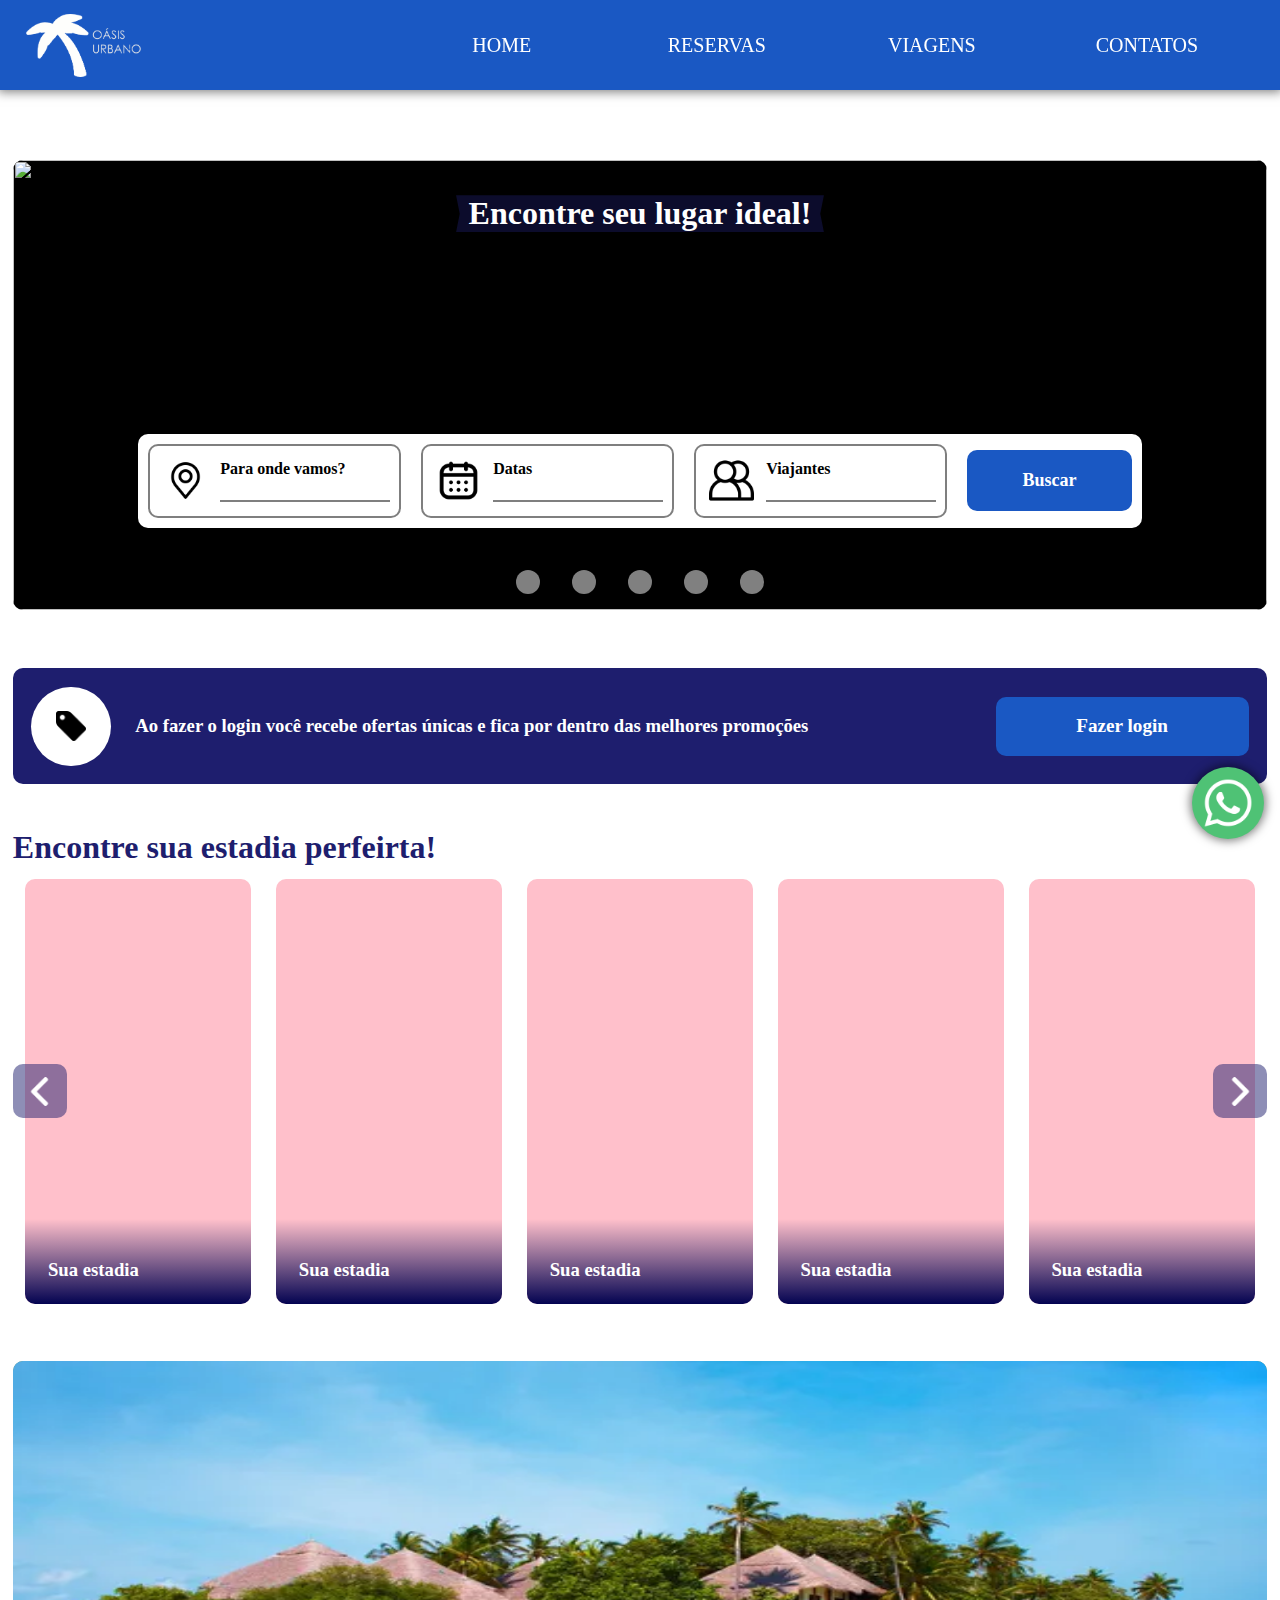
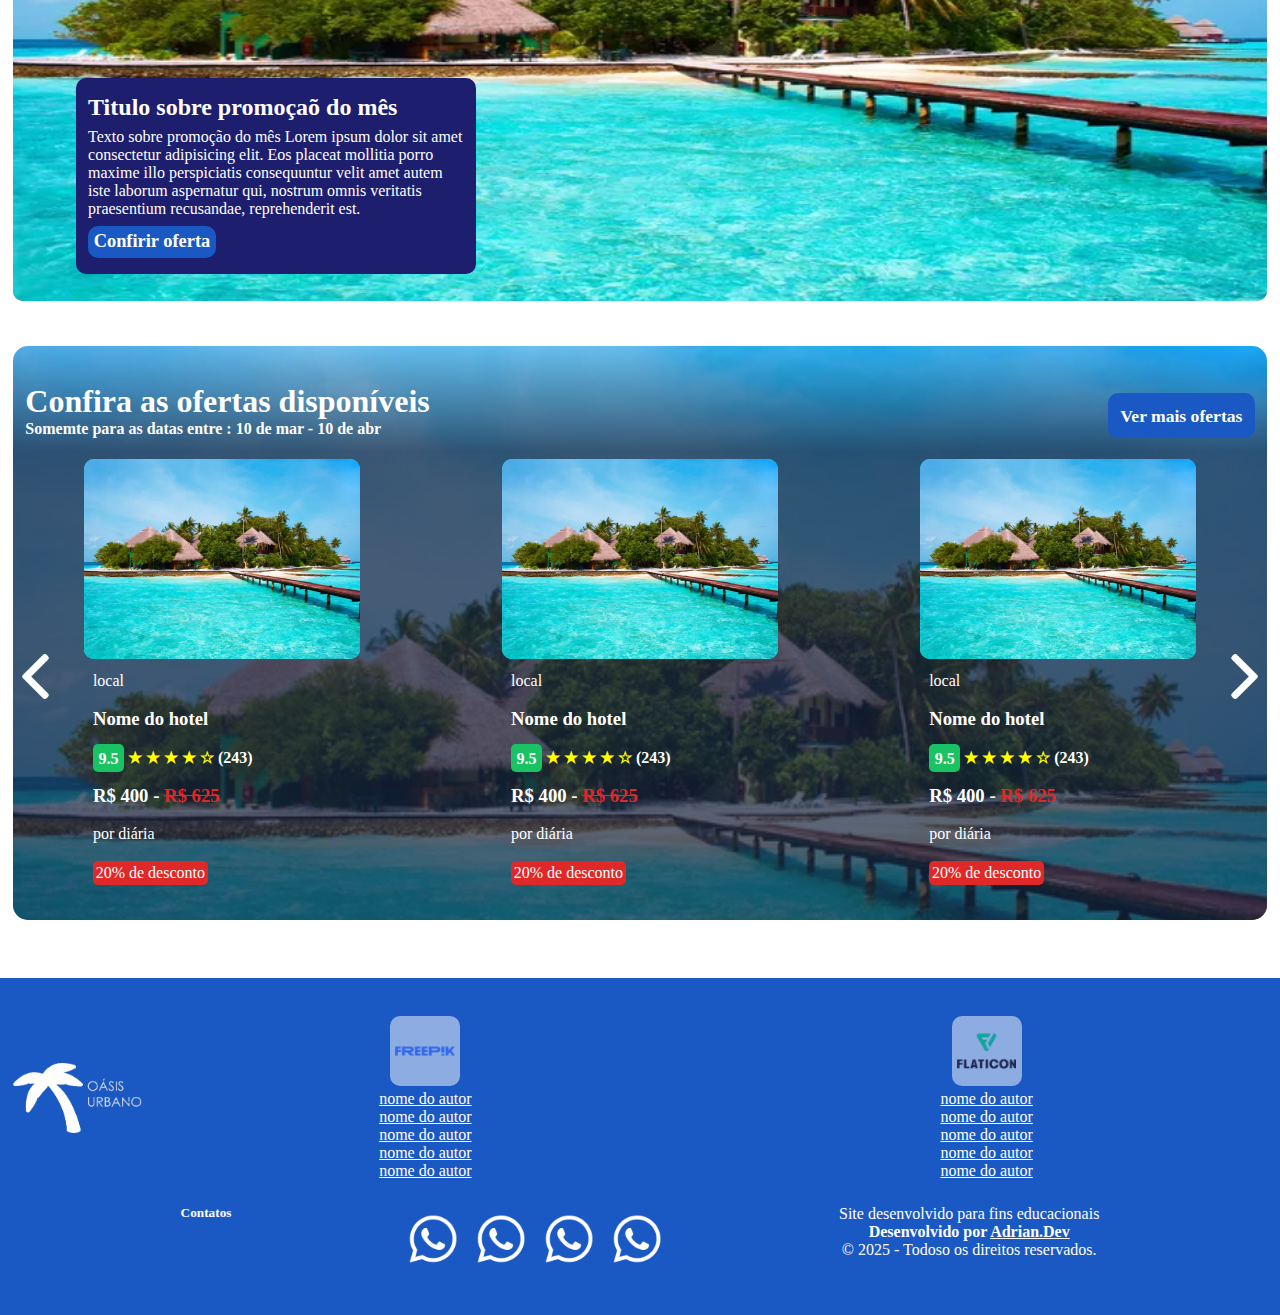
==== commit 89703e42: "alterações nos componentes: cor e responsividade" ====
--- a/index.html
+++ b/index.html
@@ -57,41 +57,42 @@
             </div>
 
 
-            <!-- <div id="slider">
-
-                <div id="box-scroll-slider">
-        
-                    <div class="slides" id="slide-01">
-                        <img src="./imgs/img-slide-00.jpg">
-                    </div>
-                    <div class="slides">
-                        <img src="./imgs/img-slide-01.jpg">
-                    </div>
-                    <div class="slides">
-                        <img src="./imgs/img-slide-02.jpg">
-                    </div>
-                    <div class="slides">
-                        <img src="./imgs/img-slide-03.jpg">
-                    </div>
-                    <div class="slides">
-                        <img src="./imgs/img-slide-04.jpg">
-                    </div>
-        
-                </div>
-
-                <div id="box-btns-slider">
-                    <div></div>
-                    <div></div>
-                    <div></div>
-                    <div></div>
-                    <div></div>
-                </div>
-        
-            </div> -->
+          
 
             <div id="box-home">
 
                 <h1>Encontre seu lugar ideal!</h1>
+                <div id="slider">
+
+                    <div id="box-scroll-slider">
+            
+                        <div class="slides" id="slide-01">
+                            <img src="./imgs/img-slide-00.jpg">
+                        </div>
+                        <div class="slides">
+                            <img src="./imgs/img-slide-01.jpg">
+                        </div>
+                        <div class="slides">
+                            <img src="./imgs/img-slide-02.jpg">
+                        </div>
+                        <div class="slides">
+                            <img src="./imgs/img-slide-03.jpg">
+                        </div>
+                        <div class="slides">
+                            <img src="./imgs/img-slide-04.jpg">
+                        </div>
+            
+                    </div>
+    
+                    <div id="box-btns-slider">
+                        <div id="btn-01-slider"></div>
+                        <div></div>
+                        <div></div>
+                        <div></div>
+                        <div></div>
+                    </div>
+            
+                </div>
                 <div id="box-pesquisa">
 
                     <div class="itens-pesquisa">
@@ -140,8 +141,8 @@
                 <div class="galerias" id="box-galeria-cards">
 
                     <div class="box-btns-galeria">
-                        <button> &lt; </button>
-                        <button> &gt; </button>
+                        <button> <img src="imgs/seta-esquerda.png" alt=""> </button>
+                        <button> <img src="imgs/seta-direita.png" alt=""> </button>
                     </div>
     
                     <div class="box-scroll-galeria">
@@ -232,8 +233,8 @@
 
             </div>
 
-            <div id="box-anuncio">
-            </div>
+            <!-- <div id="box-anuncio">
+            </div> -->
 
             <div id="box-ofertas">
 
@@ -250,8 +251,8 @@
                 <div class="galerias" id="box-galeria-box-ofertas">
 
                     <div class="box-btns-galeria">
-                        <button> &lt; </button>
-                        <button> &gt; </button>
+                        <button> <img src="imgs/seta-esquerda.png" alt=""> </button>
+                        <button> <img src="imgs/seta-direita.png" alt=""> </button>
                     </div>
 
                     <div class="box-scroll-galeria">
@@ -558,10 +559,29 @@
 
                 <img src="imgs/logo.png" id="logo-footer">
                 
+                
+
+                <ul class="box-atribuicoes">
+                    <li><img src="imgs/freepik.png" alt=""></li>
+                    <li><a href="#">nome do autor</a></li>
+                    <li><a href="#">nome do autor</a></li>
+                    <li><a href="#">nome do autor</a></li>
+                    <li><a href="#">nome do autor</a></li>
+                    <li><a href="#">nome do autor</a></li>
+                </ul>
+
+                <ul class="box-atribuicoes">
+                    <li><img src="imgs/flaticon.png" alt=""></li>
+                    <li><a href="#">nome do autor</a></li>
+                    <li><a href="#">nome do autor</a></li>
+                    <li><a href="#">nome do autor</a></li>
+                    <li><a href="#">nome do autor</a></li>
+                    <li><a href="#">nome do autor</a></li>
+                </ul>
+                
+
                 <div id="box-texto-footer">
-                    <p>Site desenvolvido para fins educacionais</p>
-                    <h4>Desenvolvido por <a href="#">Adrian.Dev</a></h4>
-                    <p>&#169; 2025 - Todoso os direitos reservados.</p>
+                    
                     <h5>Contatos</h5>
 
                     <div id="box-contatos">
@@ -571,25 +591,15 @@
                         <a href=""><img src="./imgs/logo-whatsapp.png" alt=""></a>
                     </div>
 
-                </div>
-
-                <ul class="box-atribuicoes">
-                    <li><img src="imgs/freepik.png" alt=""></li>
-                    <li><a href="#">nome do autor</a></li>
-                    <li><a href="#">nome do autor</a></li>
-                    <li><a href="#">nome do autor</a></li>
-                    <li><a href="#">nome do autor</a></li>
-                    <li><a href="#">nome do autor</a></li>
-                </ul>
-
-                <ul class="box-atribuicoes">
-                    <li><img src="imgs/flaticon.png" alt=""></li>
-                    <li><a href="#">nome do autor</a></li>
-                    <li><a href="#">nome do autor</a></li>
-                    <li><a href="#">nome do autor</a></li>
-                    <li><a href="#">nome do autor</a></li>
-                    <li><a href="#">nome do autor</a></li>
-                </ul>
+                    <div>
+
+                   
+
+                    <p>Site desenvolvido para fins educacionais</p>
+                    <h4>Desenvolvido por <a href="#">Adrian.Dev</a></h4>
+                    <p>&#169; 2025 - Todoso os direitos reservados.</p>
+                </div>
+                </div>
 
                 
             </div>
--- a/styles/slider.css
+++ b/styles/slider.css
@@ -8,11 +8,11 @@
 #slider {
     height: 50dvh;
     width: 100%;
+    margin-block: 1%;
+
     overflow: hidden;
-    /* border:  solid 1px; */
     position: relative;
     border-radius: 10px;
-    box-shadow: 0px 0px 5px 1px rgba(0, 0, 0, 0.5);
 
 }
 
@@ -38,8 +38,12 @@
 
 #slide-01 {
     transition: 1s;
-    margin-left: -80%;
+    margin-left: 0%;
+}
+
+#btn-01-slider{
     background-color: white;
+   
 }
 
 #box-btns-slider{
@@ -59,4 +63,14 @@
     background-color: rgba(255, 255, 255, 0.5);
     flex-shrink: 0;
     
+}
+
+@media screen and (max-width: 480px) {
+    
+    #slider {
+        height: 40dvh;
+        width: 100%;
+        margin-block: 1%;
+
+    }
 }--- a/styles/ofertas.css
+++ b/styles/ofertas.css
@@ -38,14 +38,14 @@
 }
 
 #header-box-ofertas button{
-
+    height: 5dvh;
     padding: 1%;
     border-width: 0px;
     border-radius: 10px;
     font-size: 110%;
     font-weight: bold;
     color: white;
-    background-color: rgb(44, 44, 226);
+    background-color: rgb(26, 88, 195);
 }
 
 #box-galeria-box-ofertas{
@@ -57,7 +57,7 @@
     height: 90%;
     width: 70%;
     border-radius: 10px;
-    background-color: rgba(255, 255, 255, 0.2);
+    /* background-color: rgba(255, 255, 255, 0.2); */
     padding: 2%;
 }
 
@@ -66,6 +66,25 @@
     width: 100%;
     background-color: aqua;
     border-radius: 10px;
+}
+
+#box-galeria-box-ofertas button{
+    height: 5dvh;
+    padding: 0%;
+    border-width: 0px;
+    border-radius: 0px;
+    background-color: transparent;
+    box-shadow: none;
+    transition: 0.5s;
+}
+
+#box-galeria-box-ofertas button:hover{
+    transform: scale(1.5);
+}
+
+#box-galeria-box-ofertas button img{
+    height: 100%;
+    filter: invert(1);
 }
 
 .box-texto-ofertas{
@@ -99,11 +118,11 @@
 
 .box-texto-ofertas h3 span{
     text-decoration: line-through;
-    color: red;
+    color: rgb(223, 40, 40);
 }
 
 .box-texto-ofertas .desconto{
-    background-color: red;
+    background-color: rgb(223, 40, 40);
     padding: 1%;
     border-radius: 5px;
 }
@@ -123,4 +142,14 @@
         margin-block: 1%;
     }
 
+    #header-box-ofertas button{
+
+        padding: 2%;
+
+    }
+
+    #header-box-ofertas div{
+        width: 100%;
+    }
+
 }--- a/styles/pesquisa.css
+++ b/styles/pesquisa.css
@@ -1,21 +1,31 @@
 
 #box-home{
+    /* height: 40dvh; */
+    position: relative;
     border-radius: 10px;
     display: flex;
     align-items: center;
     justify-content: center;
     flex-direction: column;
-    padding: 10% 5%;
-    background-image: url('../imgs/fundo-pesquisa.jpg');
-    background-size: 100% 100%;
+    /* background-color: red; */
+    /* background-image: url('../imgs/fundo-pesquisa.jpg'); */
+    /* background-size: 100% 100%; */
 }
 
 #box-home h1{
+    background-color: rgba(30, 30, 110, 0.4);
+    padding-inline: 1%;
+    clip-path: polygon(0% 0%, 100% 0%, 99% 50%, 100% 100%, 0% 100%, 1% 50%);
     color: white;
+    position: absolute;
+    top: 10%;
+    z-index: 2;
 }
 
 #box-pesquisa{
-    width: 100%;
+    bottom: 20%;
+    position: absolute;
+    width: 80%;
     display: flex;
     align-items: center;
     justify-content: center;
@@ -41,7 +51,7 @@
 }
 
 .itens-pesquisa:hover{
-    border: solid 2px rgb(46, 168, 220);
+    border: solid 2px rgb(26, 88, 195);
 }
 
 .itens-pesquisa img{
@@ -74,17 +84,17 @@
 }
 
 .itens-pesquisa:hover input, .itens-pesquisa input:focus{
-    border-bottom: solid 2px rgb(101, 180, 214);
+    border-bottom: solid 2px rgb(26, 88, 195);
 }
 
 .itens-pesquisa:hover label, .itens-pesquisa input:focus~label{
-    color: rgb(101, 180, 214);
+    color: rgb(26, 88, 195);
 }
 
 
 #box-pesquisa button{
     border-width: 0px;
-    background-color: rgb(101, 180, 214);
+    background-color: rgb(26, 88, 195);
     padding: 2%;
     margin: 1%;
     border-radius: 10px;
@@ -106,9 +116,16 @@
 @media screen and (max-width: 480px) {
 
     #box-pesquisa{
+        position: static;
+        width: 100%;
         flex-direction: column;
         padding: 1%;
         gap: 1%;
+    }
+
+    #box-home h1{
+        /* position: static; */
+        /* background-color: transparent; */
     }
 
     .itens-pesquisa, #box-pesquisa button{
@@ -119,12 +136,15 @@
     
 
     #box-home{
+        height: auto;
         border-radius: 10px;
         padding: 0%;
         background-image: none;
-        border: 2px solid rgb(83, 181, 214) ;
-        background-color: rgb(83, 181, 214) ;
+        border: 2px solid rgb(26, 88, 195);
+        background-color: rgb(26, 88, 195);
     }
+
+    
   
 
 
--- a/styles/box-login.css
+++ b/styles/box-login.css
@@ -15,30 +15,33 @@
     /* height: ; */
     background-color: rgb(255, 255, 255);
     border-radius: 50%;
-    padding: 1%;
+    padding: 2%;
     display: flex;
     align-items: center;
     justify-content: center;
+    
+}
+
+#box-login > *{
+    margin: 0.5%;
 }
 
 #box-login img{
-    max-height: 30px;
-    
-    min-height: 20px;
+   height: 30px;
     /* background-color: red; */
     /* filter: invert(1); */
 }
 
 #box-login h3{
-   
+   min-width: 70%;
     flex: 1;
     padding-left: 1%;
-    min-width: 80%;
+    
 }
 
 .btn-login{
     border-width: 0px;
-    background-color: rgb(44, 44, 226);
+    background-color: rgb(26, 88, 195);
     /* padding: 1%; */
     color: inherit;
     font-weight: bold;
--- a/styles/cards.css
+++ b/styles/cards.css
@@ -10,10 +10,24 @@
 }
 
 #box-cards button{
-    padding: 1% ;
+    height: 6dvh;
+    padding: 0%;
     border-width: 0px;
-    border-radius: 50%;
+    background-color: transparent;
     box-shadow: none;
+    transition: 0.5s;
+    background-color: rgba(30, 30, 110, 0.5);
+    padding: 1%;
+}
+
+#box-cards button img:hover{
+    transform: scale(1.5);
+}
+
+#box-cards button img{
+    height: 100%;
+    transition: 0.5s;
+    filter: invert(1);
 }
 
 #box-cards h1{
@@ -35,7 +49,8 @@
     border-radius: 10px;
     background-color: pink;
     background-image: url('../imgs/fundo-cards-00.jpg');
-    background-size: 100%;
+    background-size: 100% 100%;
+    background-size: cover;
     /* box-shadow: 0px 0px 10px 1px rgba(0, 0, 0, 0.5); */
     color: white;
     overflow: hidden;
@@ -61,4 +76,13 @@
         width: 1000%;
     }
 
+    #box-cards button img:hover{
+        transform: scale(1);
+    }
+
+    #box-cards button:hover{
+        background-color: rgba(30, 30, 110,1);
+
+    }
+
 }--- a/styles/footer.css
+++ b/styles/footer.css
@@ -4,6 +4,7 @@
     background-color: rgb(26, 88, 195);
     width: 100%;
     color: white;
+    padding-bottom: 2%;
 }
 
 #box-footer{
@@ -20,30 +21,32 @@
 
 #logo-footer{
     height: 70px;
+    filter: invert(1);
 }
 
 #box-texto-footer{
-    border-inline: 1px solid white;
     text-wrap: nowrap;
-    flex: 1;
-    padding: 1%
+    width: 100%;
+    display: flex;
+    justify-content: space-evenly;
+    /* flex-direction: column;
+    align-items: center; */
 }
 
 #box-contatos{
     display: flex;
-    justify-content: space-between;
+    justify-content: center;
 }
 
 #box-contatos img{
     filter: invert(1);
+    margin: 1dvh;
+    height: 50px;
     /* background-color: blue; */
-
 }
 
 .box-atribuicoes{
     list-style: none;
-    background-color: rgba(0, 0, 0, 0.2);
-    padding: 2%;
     /* display: flex; */
     border-radius: 10px;
     flex: 1;
@@ -55,8 +58,33 @@
     text-wrap: nowrap;
 }
 
-.box-atribuicoes img, #box-contatos img{
-    height: 50px;
+.box-atribuicoes img{
+    height: 70px;
+    padding: 1%;
+    border-radius: 10px;
+    background-color: rgba(255, 255, 255, 0.5);
+}
+
+@media screen and (max-width: 480px){
+
+    footer{
+        padding-bottom: 10%;
+    }
+
+    #logo-footer{
+        margin-right: 50%;
+    padding: 2%;
+
+    }
+
+    /* #box-footer{
+        flex-direction: column;
+    } */
+
+    #box-texto-footer{
+        border-inline: none;
+        flex-direction: column;
+    }
 
 }
 
--- a/styles/promocao.css
+++ b/styles/promocao.css
@@ -18,7 +18,7 @@
 }
 
 #box-promocao div{
-    background-color: rgb(20, 25, 132);
+    background-color: rgb(30, 30, 110);
     max-width: 400px;
     padding: 1%;
     border-radius: 10px;
@@ -43,7 +43,7 @@
     font-weight: bold;
     color: white;
     border-radius: 10px;
-    background-color: rgb(44, 44, 234);
+    background-color: rgb(26, 88, 195);
 }
 
 @media screen and (max-width: 480px) {
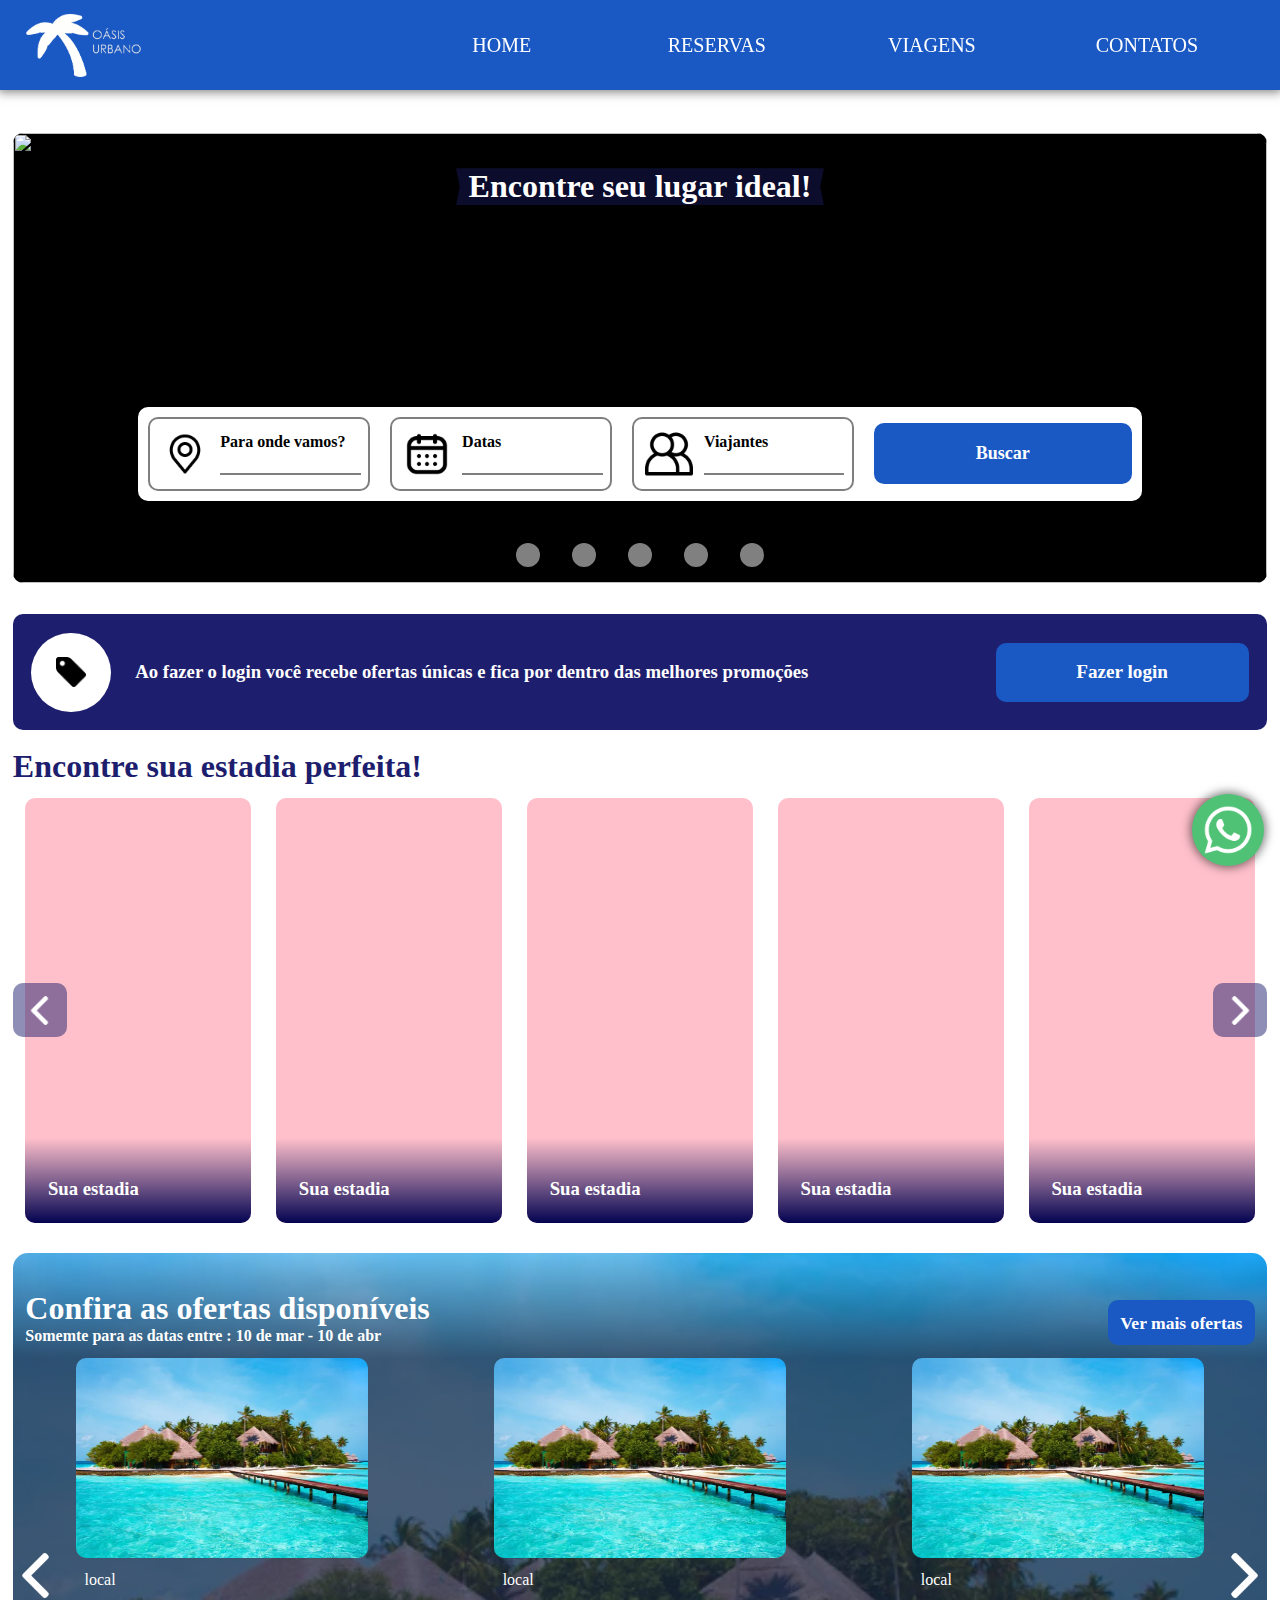
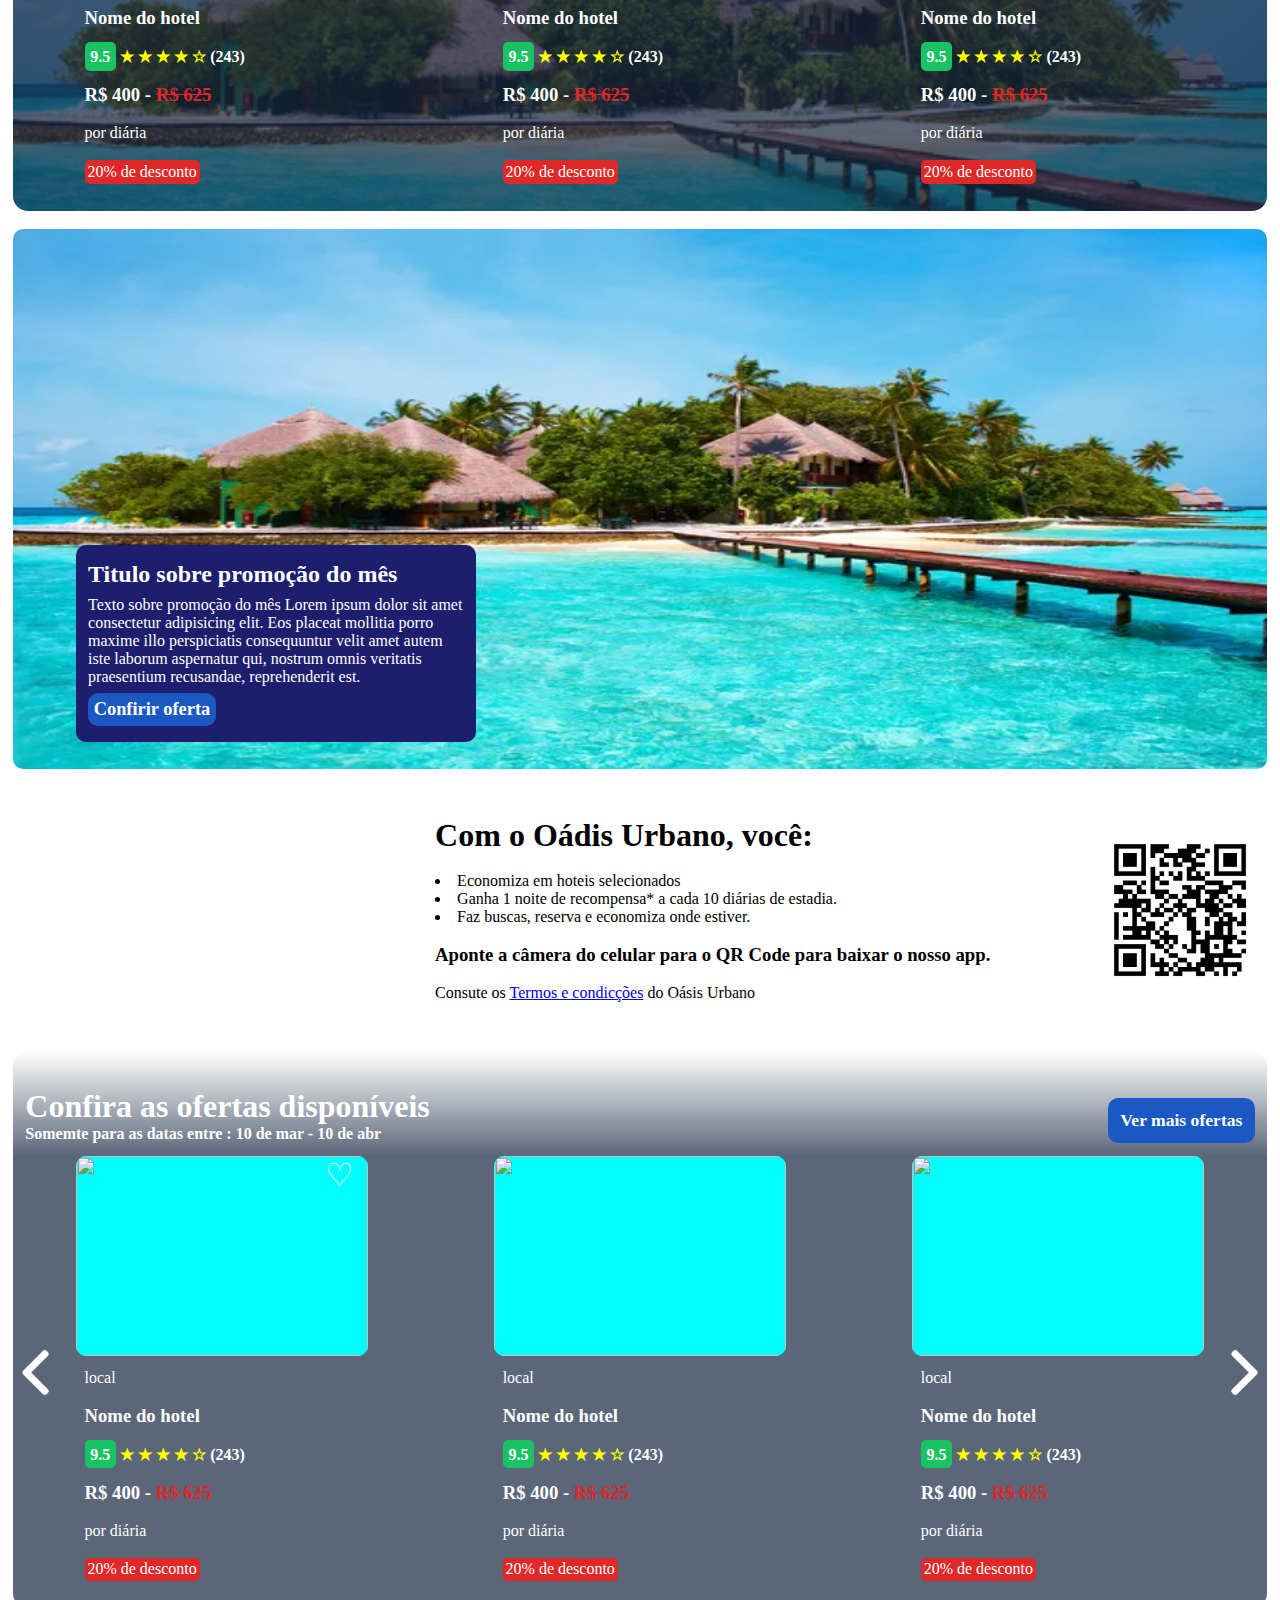
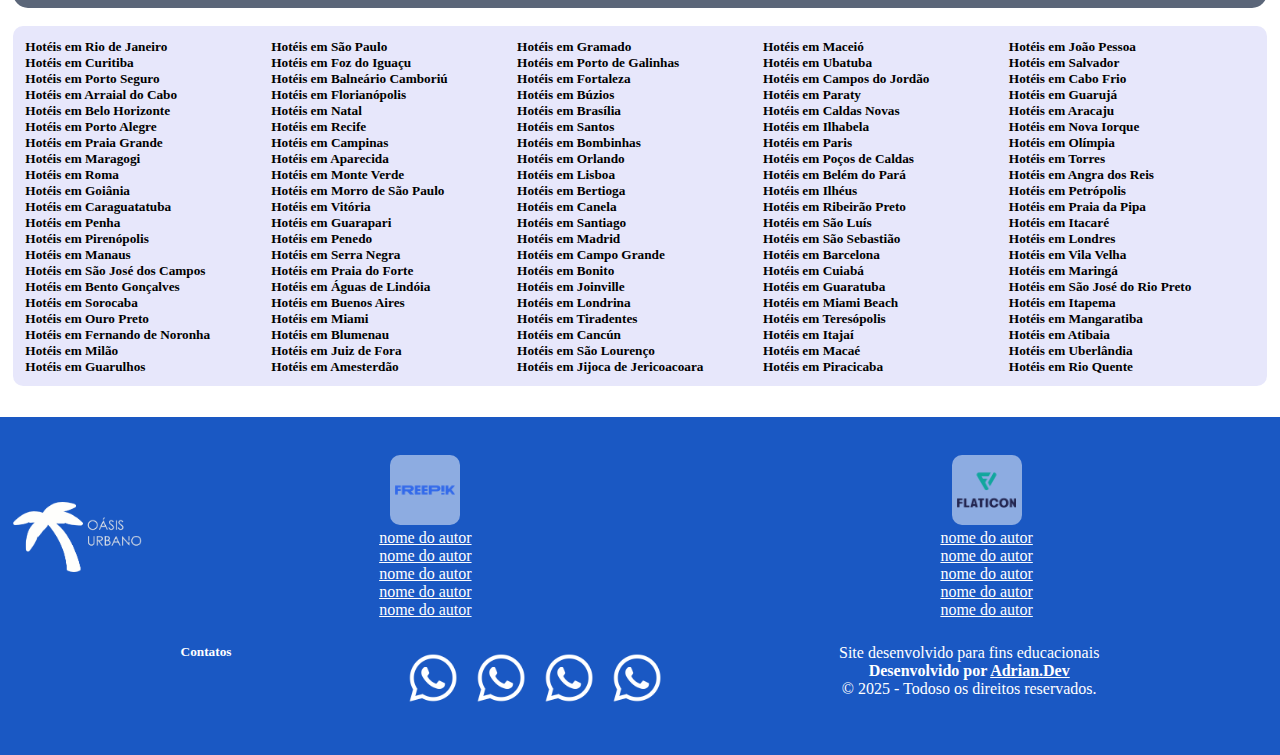
==== commit cf2d2bc9: "Alterações no layout da pagina e adição de novox componetes" ====
--- a/index.html
+++ b/index.html
@@ -15,6 +15,7 @@
     <link rel="stylesheet" href="styles/footer.css">
     <link rel="stylesheet" href="styles/promocao.css">
     <link rel="stylesheet" href="styles/anuncio.css">
+    <link rel="stylesheet" href="styles/destinos.css">
     <link rel="shortcut icon" href="imgs/logo.png" type="image/x-icon">
     <title>Oásis Urbano</title>
 </head>
@@ -56,9 +57,6 @@
                 <img src="imgs/logo-whatsapp.png">
             </div>
 
-
-          
-
             <div id="box-home">
 
                 <h1>Encontre seu lugar ideal!</h1>
@@ -136,7 +134,7 @@
             <div id="box-cards">
 
 
-                <h1>Encontre sua estadia perfeirta! </h1>
+                <h1>Encontre sua estadia perfeita! </h1>
 
                 <div class="galerias" id="box-galeria-cards">
 
@@ -214,11 +212,326 @@
 
             </div>
 
+            <div class="box-ofertas" id="box-ofertas-01">
+
+                <div class="header-box-ofertas">
+
+                    <div>
+                        <h1>Confira as ofertas disponíveis</h1>
+                        <h4>Somemte para as datas entre : 10 de mar - 10 de abr</h4>
+                    </div>
+
+                    <button>Ver mais ofertas</button>
+                </div>
+
+                <div class="galerias" id="box-galeria-box-ofertas">
+
+                    <div class="box-btns-galeria">
+                        <button> <img src="imgs/seta-esquerda.png" alt=""> </button>
+                        <button> <img src="imgs/seta-direita.png" alt=""> </button>
+                    </div>
+
+                    <div class="box-scroll-galeria">
+
+                        <div class="itens-galeria itens-01">
+                            <div class="ofertas">
+                                <!-- <div class="img-ofertas"></div> -->
+                                <img src="imgs/fundo-ofertas.jpg" class="img-ofertas">
+                                <div class="box-texto-ofertas">
+
+                                    <p>local</p>
+                                    <h3>Nome do hotel</h3>
+
+                                    <h4>
+                                        <span class="nota">9.5</span>
+                                        <span class="stars">
+                                        &#9733; &#9733; &#9733; &#9733; &#9734;                                        
+                                    </span>
+                                    (243)
+                                    </h4>
+                                    <h3>R$ 400 -  <span>R$ 625</span> </h3>
+                                    <p>por diária</p>
+
+                                    <span class="desconto">20% de desconto</span>
+                                </div>
+                            </div>
+                        </div>
+
+                        <div class="itens-galeria">
+                            <div class="ofertas">
+                                <!-- <div class="img-ofertas"></div> -->
+                                <img src="imgs/fundo-ofertas.jpg" class="img-ofertas">
+                                <div class="box-texto-ofertas">
+
+                                    <p>local</p>
+                                    <h3>Nome do hotel</h3>
+
+                                    <h4>
+                                        <span class="nota">9.5</span>
+                                        <span class="stars">
+                                        &#9733; &#9733; &#9733; &#9733; &#9734;                                        
+                                    </span>
+                                    (243)
+                                    </h4>
+                                    <h3>R$ 400 -  <span>R$ 625</span> </h3>
+                                    <p>por diária</p>
+
+                                    <span class="desconto">20% de desconto</span>
+                                </div>
+                            </div>
+                        </div>
+
+                        <div class="itens-galeria">
+                            <div class="ofertas">
+                                <!-- <div class="img-ofertas"></div> -->
+                                <img src="imgs/fundo-ofertas.jpg" class="img-ofertas">
+                                <div class="box-texto-ofertas">
+
+                                    <p>local</p>
+                                    <h3>Nome do hotel</h3>
+
+                                    <h4>
+                                        <span class="nota">9.5</span>
+                                        <span class="stars">
+                                        &#9733; &#9733; &#9733; &#9733; &#9734;                                        
+                                    </span>
+                                    (243)
+                                    </h4>
+                                    <h3>R$ 400 -  <span>R$ 625</span> </h3>
+                                    <p>por diária</p>
+
+                                    <span class="desconto">20% de desconto</span>
+                                </div>
+                            </div>
+                        </div>
+
+                        <div class="itens-galeria">
+                            <div class="ofertas">
+                                <!-- <div class="img-ofertas"></div> -->
+                                <img src="imgs/fundo-ofertas.jpg" class="img-ofertas">
+                                <div class="box-texto-ofertas">
+
+                                    <p>local</p>
+                                    <h3>Nome do hotel</h3>
+
+                                    <h4>
+                                        <span class="nota">9.5</span>
+                                        <span class="stars">
+                                        &#9733; &#9733; &#9733; &#9733; &#9734;                                        
+                                    </span>
+                                    (243)
+                                    </h4>
+                                    <h3>R$ 400 -  <span>R$ 625</span> </h3>
+                                    <p>por diária</p>
+
+                                    <span class="desconto">20% de desconto</span>
+                                </div>
+                            </div>
+                        </div>
+
+                        <div class="itens-galeria">
+                            <div class="ofertas">
+                                <!-- <div class="img-ofertas"></div> -->
+                                <img src="imgs/fundo-ofertas.jpg" class="img-ofertas">
+                                <div class="box-texto-ofertas">
+
+                                    <p>local</p>
+                                    <h3>Nome do hotel</h3>
+
+                                    <h4>
+                                        <span class="nota">9.5</span>
+                                        <span class="stars">
+                                        &#9733; &#9733; &#9733; &#9733; &#9734;                                        
+                                    </span>
+                                    (243)
+                                    </h4>
+                                    <h3>R$ 400 -  <span>R$ 625</span> </h3>
+                                    <p>por diária</p>
+
+                                    <span class="desconto">20% de desconto</span>
+                                </div>
+                            </div>
+                        </div>
+
+                        <div class="itens-galeria">
+                            <div class="ofertas">
+                                <!-- <div class="img-ofertas"></div> -->
+                                <img src="imgs/fundo-ofertas.jpg" class="img-ofertas">
+                                <div class="box-texto-ofertas">
+
+                                    <p>local</p>
+                                    <h3>Nome do hotel</h3>
+
+                                    <h4>
+                                        <span class="nota">9.5</span>
+                                        <span class="stars">
+                                        &#9733; &#9733; &#9733; &#9733; &#9734;                                        
+                                    </span>
+                                    (243)
+                                    </h4>
+                                    <h3>R$ 400 -  <span>R$ 625</span> </h3>
+                                    <p>por diária</p>
+
+                                    <span class="desconto">20% de desconto</span>
+                                </div>
+                            </div>
+                        </div>
+
+                        <div class="itens-galeria">
+                            <div class="ofertas">
+                                <!-- <div class="img-ofertas"></div> -->
+                                <img src="imgs/fundo-ofertas.jpg" class="img-ofertas">
+                                <div class="box-texto-ofertas">
+
+                                    <p>local</p>
+                                    <h3>Nome do hotel</h3>
+
+                                    <h4>
+                                        <span class="nota">9.5</span>
+                                        <span class="stars">
+                                        &#9733; &#9733; &#9733; &#9733; &#9734;                                        
+                                    </span>
+                                    (243)
+                                    </h4>
+                                    <h3>R$ 400 -  <span>R$ 625</span> </h3>
+                                    <p>por diária</p>
+
+                                    <span class="desconto">20% de desconto</span>
+                                </div>
+                            </div>
+                        </div>
+
+                        <div class="itens-galeria">
+                            <div class="ofertas">
+                                <!-- <div class="img-ofertas"></div> -->
+                                <img src="imgs/fundo-ofertas.jpg" class="img-ofertas">
+                                <div class="box-texto-ofertas">
+
+                                    <p>local</p>
+                                    <h3>Nome do hotel</h3>
+
+                                    <h4>
+                                        <span class="nota">9.5</span>
+                                        <span class="stars">
+                                        &#9733; &#9733; &#9733; &#9733; &#9734;                                        
+                                    </span>
+                                    (243)
+                                    </h4>
+                                    <h3>R$ 400 -  <span>R$ 625</span> </h3>
+                                    <p>por diária</p>
+
+                                    <span class="desconto">20% de desconto</span>
+                                </div>
+                            </div>
+                        </div>
+
+                        <div class="itens-galeria">
+                            <div class="ofertas">
+                                <!-- <div class="img-ofertas"></div> -->
+                                <img src="imgs/fundo-ofertas.jpg" class="img-ofertas">
+                                <div class="box-texto-ofertas">
+
+                                    <p>local</p>
+                                    <h3>Nome do hotel</h3>
+
+                                    <h4>
+                                        <span class="nota">9.5</span>
+                                        <span class="stars">
+                                        &#9733; &#9733; &#9733; &#9733; &#9734;                                        
+                                    </span>
+                                    (243)
+                                    </h4>
+                                    <h3>R$ 400 -  <span>R$ 625</span> </h3>
+                                    <p>por diária</p>
+
+                                    <span class="desconto">20% de desconto</span>
+                                </div>
+                            </div>
+                        </div>
+
+                        <div class="itens-galeria">
+                            <div class="ofertas">
+                                <!-- <div class="img-ofertas"></div> -->
+                                <img src="imgs/fundo-ofertas.jpg" class="img-ofertas">
+                                <div class="box-texto-ofertas">
+
+                                    <p>local</p>
+                                    <h3>Nome do hotel</h3>
+
+                                    <h4>
+                                        <span class="nota">9.5</span>
+                                        <span class="stars">
+                                        &#9733; &#9733; &#9733; &#9733; &#9734;                                        
+                                    </span>
+                                    (243)
+                                    </h4>
+                                    <h3>R$ 400 -  <span>R$ 625</span> </h3>
+                                    <p>por diária</p>
+
+                                    <span class="desconto">20% de desconto</span>
+                                </div>
+                            </div>
+                        </div>
+
+                        <div class="itens-galeria">
+                            <div class="ofertas">
+                                <!-- <div class="img-ofertas"></div> -->
+                                <img src="imgs/fundo-ofertas.jpg" class="img-ofertas">
+                                <div class="box-texto-ofertas">
+
+                                    <p>local</p>
+                                    <h3>Nome do hotel</h3>
+
+                                    <h4>
+                                        <span class="nota">9.5</span>
+                                        <span class="stars">
+                                        &#9733; &#9733; &#9733; &#9733; &#9734;                                        
+                                    </span>
+                                    (243)
+                                    </h4>
+                                    <h3>R$ 400 -  <span>R$ 625</span> </h3>
+                                    <p>por diária</p>
+
+                                    <span class="desconto">20% de desconto</span>
+                                </div>
+                            </div>
+                        </div>
+
+                        <div class="itens-galeria">
+                            <div class="ofertas">
+                                <!-- <div class="img-ofertas"></div> -->
+                                <img src="imgs/fundo-ofertas.jpg" class="img-ofertas">
+                                <div class="box-texto-ofertas">
+
+                                    <p>local</p>
+                                    <h3>Nome do hotel</h3>
+
+                                    <h4>
+                                        <span class="nota">9.5</span>
+                                        <span class="stars">
+                                        &#9733; &#9733; &#9733; &#9733; &#9734;                                        
+                                    </span>
+                                    (243)
+                                    </h4>
+                                    <h3>R$ 400 -  <span>R$ 625</span> </h3>
+                                    <p>por diária</p>
+
+                                    <span class="desconto">20% de desconto</span>
+                                </div>
+                            </div>
+                        </div>
+
+                    </div>
+
+                </div>
+
+            </div>
+
             <div id="box-promocao">
 
                 <img src="imgs/fundo-ofertas.jpg" alt="">
                 <div>
-                    <h2>Titulo sobre promoçaõ do mês</h2>
+                    <h2>Titulo sobre promoção do mês</h2>
 
                     <p>Texto sobre promoção do mês
                         Lorem ipsum dolor sit amet consectetur adipisicing elit. 
@@ -233,12 +546,33 @@
 
             </div>
 
-            <!-- <div id="box-anuncio">
-            </div> -->
-
-            <div id="box-ofertas">
-
-                <div id="header-box-ofertas">
+            <div id="box-anuncio">
+                <img src="imgs/img-anuncio.jpg" alt="" id="img-anuncio">
+                <div id="box-texto-anuncio">
+
+                    <div>
+
+                        <h1>Com o Oádis Urbano, você:</h1>
+                        
+                        <ul>
+                            <li>Economiza em hoteis selecionados</li>
+                            <li>Ganha 1 noite de recompensa* a cada 10 diárias de estadia. </li>
+                            <li>Faz buscas, reserva e economiza onde estiver.</li>
+                            
+                        </ul>
+                        
+                        <h3>Aponte a câmera do celular para o QR Code para baixar o nosso app.</h3>                       
+                        
+                        <p>Consute os <a href="#">Termos e condicções</a> do Oásis Urbano</p>
+                    </div>
+
+                    <img src="imgs/qr-code.png" alt="" id="img-qrcode">
+                </div>
+            </div>
+
+            <div class="box-ofertas" id="box-ofertas-02">
+
+                <div class="header-box-ofertas">
 
                     <div>
                         <h1>Confira as ofertas disponíveis</h1>
@@ -259,272 +593,275 @@
 
                         <div class="itens-galeria itens-01">
                             <div class="ofertas">
-                                <!-- <div class="img-ofertas"></div> -->
-                                <img src="imgs/fundo-ofertas.jpg" class="img-ofertas">
-                                <div class="box-texto-ofertas">
-
-                                    <p>local</p>
-                                    <h3>Nome do hotel</h3>
-
-                                    <h4>
-                                        <span class="nota">9.5</span>
-                                        <span class="stars">
-                                        &#9733; &#9733; &#9733; &#9733; &#9734;                                        
-                                    </span>
-                                    (243)
-                                    </h4>
-                                    <h3>R$ 400 -  <span>R$ 625</span> </h3>
-                                    <p>por diária</p>
-
-                                    <span class="desconto">20% de desconto</span>
-                                </div>
-                            </div>
-                        </div>
-
-                        <div class="itens-galeria">
-                            <div class="ofertas">
-                                <!-- <div class="img-ofertas"></div> -->
-                                <img src="imgs/fundo-ofertas.jpg" class="img-ofertas">
-                                <div class="box-texto-ofertas">
-
-                                    <p>local</p>
-                                    <h3>Nome do hotel</h3>
-
-                                    <h4>
-                                        <span class="nota">9.5</span>
-                                        <span class="stars">
-                                        &#9733; &#9733; &#9733; &#9733; &#9734;                                        
-                                    </span>
-                                    (243)
-                                    </h4>
-                                    <h3>R$ 400 -  <span>R$ 625</span> </h3>
-                                    <p>por diária</p>
-
-                                    <span class="desconto">20% de desconto</span>
-                                </div>
-                            </div>
-                        </div>
-
-                        <div class="itens-galeria">
-                            <div class="ofertas">
-                                <!-- <div class="img-ofertas"></div> -->
-                                <img src="imgs/fundo-ofertas.jpg" class="img-ofertas">
-                                <div class="box-texto-ofertas">
-
-                                    <p>local</p>
-                                    <h3>Nome do hotel</h3>
-
-                                    <h4>
-                                        <span class="nota">9.5</span>
-                                        <span class="stars">
-                                        &#9733; &#9733; &#9733; &#9733; &#9734;                                        
-                                    </span>
-                                    (243)
-                                    </h4>
-                                    <h3>R$ 400 -  <span>R$ 625</span> </h3>
-                                    <p>por diária</p>
-
-                                    <span class="desconto">20% de desconto</span>
-                                </div>
-                            </div>
-                        </div>
-
-                        <div class="itens-galeria">
-                            <div class="ofertas">
-                                <!-- <div class="img-ofertas"></div> -->
-                                <img src="imgs/fundo-ofertas.jpg" class="img-ofertas">
-                                <div class="box-texto-ofertas">
-
-                                    <p>local</p>
-                                    <h3>Nome do hotel</h3>
-
-                                    <h4>
-                                        <span class="nota">9.5</span>
-                                        <span class="stars">
-                                        &#9733; &#9733; &#9733; &#9733; &#9734;                                        
-                                    </span>
-                                    (243)
-                                    </h4>
-                                    <h3>R$ 400 -  <span>R$ 625</span> </h3>
-                                    <p>por diária</p>
-
-                                    <span class="desconto">20% de desconto</span>
-                                </div>
-                            </div>
-                        </div>
-
-                        <div class="itens-galeria">
-                            <div class="ofertas">
-                                <!-- <div class="img-ofertas"></div> -->
-                                <img src="imgs/fundo-ofertas.jpg" class="img-ofertas">
-                                <div class="box-texto-ofertas">
-
-                                    <p>local</p>
-                                    <h3>Nome do hotel</h3>
-
-                                    <h4>
-                                        <span class="nota">9.5</span>
-                                        <span class="stars">
-                                        &#9733; &#9733; &#9733; &#9733; &#9734;                                        
-                                    </span>
-                                    (243)
-                                    </h4>
-                                    <h3>R$ 400 -  <span>R$ 625</span> </h3>
-                                    <p>por diária</p>
-
-                                    <span class="desconto">20% de desconto</span>
-                                </div>
-                            </div>
-                        </div>
-
-                        <div class="itens-galeria">
-                            <div class="ofertas">
-                                <!-- <div class="img-ofertas"></div> -->
-                                <img src="imgs/fundo-ofertas.jpg" class="img-ofertas">
-                                <div class="box-texto-ofertas">
-
-                                    <p>local</p>
-                                    <h3>Nome do hotel</h3>
-
-                                    <h4>
-                                        <span class="nota">9.5</span>
-                                        <span class="stars">
-                                        &#9733; &#9733; &#9733; &#9733; &#9734;                                        
-                                    </span>
-                                    (243)
-                                    </h4>
-                                    <h3>R$ 400 -  <span>R$ 625</span> </h3>
-                                    <p>por diária</p>
-
-                                    <span class="desconto">20% de desconto</span>
-                                </div>
-                            </div>
-                        </div>
-
-                        <div class="itens-galeria">
-                            <div class="ofertas">
-                                <!-- <div class="img-ofertas"></div> -->
-                                <img src="imgs/fundo-ofertas.jpg" class="img-ofertas">
-                                <div class="box-texto-ofertas">
-
-                                    <p>local</p>
-                                    <h3>Nome do hotel</h3>
-
-                                    <h4>
-                                        <span class="nota">9.5</span>
-                                        <span class="stars">
-                                        &#9733; &#9733; &#9733; &#9733; &#9734;                                        
-                                    </span>
-                                    (243)
-                                    </h4>
-                                    <h3>R$ 400 -  <span>R$ 625</span> </h3>
-                                    <p>por diária</p>
-
-                                    <span class="desconto">20% de desconto</span>
-                                </div>
-                            </div>
-                        </div>
-
-                        <div class="itens-galeria">
-                            <div class="ofertas">
-                                <!-- <div class="img-ofertas"></div> -->
-                                <img src="imgs/fundo-ofertas.jpg" class="img-ofertas">
-                                <div class="box-texto-ofertas">
-
-                                    <p>local</p>
-                                    <h3>Nome do hotel</h3>
-
-                                    <h4>
-                                        <span class="nota">9.5</span>
-                                        <span class="stars">
-                                        &#9733; &#9733; &#9733; &#9733; &#9734;                                        
-                                    </span>
-                                    (243)
-                                    </h4>
-                                    <h3>R$ 400 -  <span>R$ 625</span> </h3>
-                                    <p>por diária</p>
-
-                                    <span class="desconto">20% de desconto</span>
-                                </div>
-                            </div>
-                        </div>
-
-                        <div class="itens-galeria">
-                            <div class="ofertas">
-                                <!-- <div class="img-ofertas"></div> -->
-                                <img src="imgs/fundo-ofertas.jpg" class="img-ofertas">
-                                <div class="box-texto-ofertas">
-
-                                    <p>local</p>
-                                    <h3>Nome do hotel</h3>
-
-                                    <h4>
-                                        <span class="nota">9.5</span>
-                                        <span class="stars">
-                                        &#9733; &#9733; &#9733; &#9733; &#9734;                                        
-                                    </span>
-                                    (243)
-                                    </h4>
-                                    <h3>R$ 400 -  <span>R$ 625</span> </h3>
-                                    <p>por diária</p>
-
-                                    <span class="desconto">20% de desconto</span>
-                                </div>
-                            </div>
-                        </div>
-
-                        <div class="itens-galeria">
-                            <div class="ofertas">
-                                <!-- <div class="img-ofertas"></div> -->
-                                <img src="imgs/fundo-ofertas.jpg" class="img-ofertas">
-                                <div class="box-texto-ofertas">
-
-                                    <p>local</p>
-                                    <h3>Nome do hotel</h3>
-
-                                    <h4>
-                                        <span class="nota">9.5</span>
-                                        <span class="stars">
-                                        &#9733; &#9733; &#9733; &#9733; &#9734;                                        
-                                    </span>
-                                    (243)
-                                    </h4>
-                                    <h3>R$ 400 -  <span>R$ 625</span> </h3>
-                                    <p>por diária</p>
-
-                                    <span class="desconto">20% de desconto</span>
-                                </div>
-                            </div>
-                        </div>
-
-                        <div class="itens-galeria">
-                            <div class="ofertas">
-                                <!-- <div class="img-ofertas"></div> -->
-                                <img src="imgs/fundo-ofertas.jpg" class="img-ofertas">
-                                <div class="box-texto-ofertas">
-
-                                    <p>local</p>
-                                    <h3>Nome do hotel</h3>
-
-                                    <h4>
-                                        <span class="nota">9.5</span>
-                                        <span class="stars">
-                                        &#9733; &#9733; &#9733; &#9733; &#9734;                                        
-                                    </span>
-                                    (243)
-                                    </h4>
-                                    <h3>R$ 400 -  <span>R$ 625</span> </h3>
-                                    <p>por diária</p>
-
-                                    <span class="desconto">20% de desconto</span>
-                                </div>
-                            </div>
-                        </div>
-
-                        <div class="itens-galeria">
-                            <div class="ofertas">
-                                <!-- <div class="img-ofertas"></div> -->
-                                <img src="imgs/fundo-ofertas.jpg" class="img-ofertas">
+                                <span class="favorito">
+                                    &#9825;
+                                </span>
+                                <!-- <div class="img-ofertas"></div> -->
+                                <img src="imgs/img-slide-02.jpg" class="img-ofertas">
+                                <div class="box-texto-ofertas">
+
+                                    <p>local</p>
+                                    <h3>Nome do hotel</h3>
+
+                                    <h4>
+                                        <span class="nota">9.5</span>
+                                        <span class="stars">
+                                        &#9733; &#9733; &#9733; &#9733; &#9734;                                        
+                                    </span>
+                                    (243)
+                                    </h4>
+                                    <h3>R$ 400 -  <span>R$ 625</span> </h3>
+                                    <p>por diária</p>
+
+                                    <span class="desconto">20% de desconto</span>
+                                </div>
+                            </div>
+                        </div>
+
+                        <div class="itens-galeria">
+                            <div class="ofertas">
+                                <!-- <div class="img-ofertas"></div> -->
+                                <img src="imgs/img-slide-02.jpg" class="img-ofertas">
+                                <div class="box-texto-ofertas">
+
+                                    <p>local</p>
+                                    <h3>Nome do hotel</h3>
+
+                                    <h4>
+                                        <span class="nota">9.5</span>
+                                        <span class="stars">
+                                        &#9733; &#9733; &#9733; &#9733; &#9734;                                        
+                                    </span>
+                                    (243)
+                                    </h4>
+                                    <h3>R$ 400 -  <span>R$ 625</span> </h3>
+                                    <p>por diária</p>
+
+                                    <span class="desconto">20% de desconto</span>
+                                </div>
+                            </div>
+                        </div>
+
+                        <div class="itens-galeria">
+                            <div class="ofertas">
+                                <!-- <div class="img-ofertas"></div> -->
+                                <img src="imgs/img-slide-02.jpg" class="img-ofertas">
+                                <div class="box-texto-ofertas">
+
+                                    <p>local</p>
+                                    <h3>Nome do hotel</h3>
+
+                                    <h4>
+                                        <span class="nota">9.5</span>
+                                        <span class="stars">
+                                        &#9733; &#9733; &#9733; &#9733; &#9734;                                        
+                                    </span>
+                                    (243)
+                                    </h4>
+                                    <h3>R$ 400 -  <span>R$ 625</span> </h3>
+                                    <p>por diária</p>
+
+                                    <span class="desconto">20% de desconto</span>
+                                </div>
+                            </div>
+                        </div>
+
+                        <div class="itens-galeria">
+                            <div class="ofertas">
+                                <!-- <div class="img-ofertas"></div> -->
+                                <img src="imgs/img-slide-02.jpg" class="img-ofertas">
+                                <div class="box-texto-ofertas">
+
+                                    <p>local</p>
+                                    <h3>Nome do hotel</h3>
+
+                                    <h4>
+                                        <span class="nota">9.5</span>
+                                        <span class="stars">
+                                        &#9733; &#9733; &#9733; &#9733; &#9734;                                        
+                                    </span>
+                                    (243)
+                                    </h4>
+                                    <h3>R$ 400 -  <span>R$ 625</span> </h3>
+                                    <p>por diária</p>
+
+                                    <span class="desconto">20% de desconto</span>
+                                </div>
+                            </div>
+                        </div>
+
+                        <div class="itens-galeria">
+                            <div class="ofertas">
+                                <!-- <div class="img-ofertas"></div> -->
+                                <img src="imgs/img-slide-02.jpg" class="img-ofertas">
+                                <div class="box-texto-ofertas">
+
+                                    <p>local</p>
+                                    <h3>Nome do hotel</h3>
+
+                                    <h4>
+                                        <span class="nota">9.5</span>
+                                        <span class="stars">
+                                        &#9733; &#9733; &#9733; &#9733; &#9734;                                        
+                                    </span>
+                                    (243)
+                                    </h4>
+                                    <h3>R$ 400 -  <span>R$ 625</span> </h3>
+                                    <p>por diária</p>
+
+                                    <span class="desconto">20% de desconto</span>
+                                </div>
+                            </div>
+                        </div>
+
+                        <div class="itens-galeria">
+                            <div class="ofertas">
+                                <!-- <div class="img-ofertas"></div> -->
+                                <img src="imgs/img-slide-02.jpg" class="img-ofertas">
+                                <div class="box-texto-ofertas">
+
+                                    <p>local</p>
+                                    <h3>Nome do hotel</h3>
+
+                                    <h4>
+                                        <span class="nota">9.5</span>
+                                        <span class="stars">
+                                        &#9733; &#9733; &#9733; &#9733; &#9734;                                        
+                                    </span>
+                                    (243)
+                                    </h4>
+                                    <h3>R$ 400 -  <span>R$ 625</span> </h3>
+                                    <p>por diária</p>
+
+                                    <span class="desconto">20% de desconto</span>
+                                </div>
+                            </div>
+                        </div>
+
+                        <div class="itens-galeria">
+                            <div class="ofertas">
+                                <!-- <div class="img-ofertas"></div> -->
+                                <img src="imgs/img-slide-02.jpg" class="img-ofertas">
+                                <div class="box-texto-ofertas">
+
+                                    <p>local</p>
+                                    <h3>Nome do hotel</h3>
+
+                                    <h4>
+                                        <span class="nota">9.5</span>
+                                        <span class="stars">
+                                        &#9733; &#9733; &#9733; &#9733; &#9734;                                        
+                                    </span>
+                                    (243)
+                                    </h4>
+                                    <h3>R$ 400 -  <span>R$ 625</span> </h3>
+                                    <p>por diária</p>
+
+                                    <span class="desconto">20% de desconto</span>
+                                </div>
+                            </div>
+                        </div>
+
+                        <div class="itens-galeria">
+                            <div class="ofertas">
+                                <!-- <div class="img-ofertas"></div> -->
+                                <img src="imgs/img-slide-02.jpg" class="img-ofertas">
+                                <div class="box-texto-ofertas">
+
+                                    <p>local</p>
+                                    <h3>Nome do hotel</h3>
+
+                                    <h4>
+                                        <span class="nota">9.5</span>
+                                        <span class="stars">
+                                        &#9733; &#9733; &#9733; &#9733; &#9734;                                        
+                                    </span>
+                                    (243)
+                                    </h4>
+                                    <h3>R$ 400 -  <span>R$ 625</span> </h3>
+                                    <p>por diária</p>
+
+                                    <span class="desconto">20% de desconto</span>
+                                </div>
+                            </div>
+                        </div>
+
+                        <div class="itens-galeria">
+                            <div class="ofertas">
+                                <!-- <div class="img-ofertas"></div> -->
+                                <img src="imgs/img-slide-02.jpg" class="img-ofertas">
+                                <div class="box-texto-ofertas">
+
+                                    <p>local</p>
+                                    <h3>Nome do hotel</h3>
+
+                                    <h4>
+                                        <span class="nota">9.5</span>
+                                        <span class="stars">
+                                        &#9733; &#9733; &#9733; &#9733; &#9734;                                        
+                                    </span>
+                                    (243)
+                                    </h4>
+                                    <h3>R$ 400 -  <span>R$ 625</span> </h3>
+                                    <p>por diária</p>
+
+                                    <span class="desconto">20% de desconto</span>
+                                </div>
+                            </div>
+                        </div>
+
+                        <div class="itens-galeria">
+                            <div class="ofertas">
+                                <!-- <div class="img-ofertas"></div> -->
+                                <img src="imgs/img-slide-02.jpg" class="img-ofertas">
+                                <div class="box-texto-ofertas">
+
+                                    <p>local</p>
+                                    <h3>Nome do hotel</h3>
+
+                                    <h4>
+                                        <span class="nota">9.5</span>
+                                        <span class="stars">
+                                        &#9733; &#9733; &#9733; &#9733; &#9734;                                        
+                                    </span>
+                                    (243)
+                                    </h4>
+                                    <h3>R$ 400 -  <span>R$ 625</span> </h3>
+                                    <p>por diária</p>
+
+                                    <span class="desconto">20% de desconto</span>
+                                </div>
+                            </div>
+                        </div>
+
+                        <div class="itens-galeria">
+                            <div class="ofertas">
+                                <!-- <div class="img-ofertas"></div> -->
+                                <img src="imgs/img-slide-02.jpg" class="img-ofertas">
+                                <div class="box-texto-ofertas">
+
+                                    <p>local</p>
+                                    <h3>Nome do hotel</h3>
+
+                                    <h4>
+                                        <span class="nota">9.5</span>
+                                        <span class="stars">
+                                        &#9733; &#9733; &#9733; &#9733; &#9734;                                        
+                                    </span>
+                                    (243)
+                                    </h4>
+                                    <h3>R$ 400 -  <span>R$ 625</span> </h3>
+                                    <p>por diária</p>
+
+                                    <span class="desconto">20% de desconto</span>
+                                </div>
+                            </div>
+                        </div>
+
+                        <div class="itens-galeria">
+                            <div class="ofertas">
+                                <!-- <div class="img-ofertas"></div> -->
+                                <img src="imgs/img-slide-02.jpg" class="img-ofertas">
                                 <div class="box-texto-ofertas">
 
                                     <p>local</p>
@@ -551,9 +888,316 @@
 
             </div>
 
+            <div id="box-destinos">
+
+                <div>
+
+
+                    <h5>  Hotéis em Rio de Janeiro </h5>
+                    <h5>  Hotéis em São Paulo </h5>
+                    <h5>  Hotéis em Gramado </h5>
+                    <h5>  Hotéis em Maceió </h5>
+                    <h5>  Hotéis em João Pessoa </h5>
+                    <h5>  Hotéis em Curitiba </h5>
+                    <h5>  Hotéis em Foz do Iguaçu </h5>
+                    <h5>  Hotéis em Porto de Galinhas </h5>
+                    <h5>  Hotéis em Ubatuba </h5>
+                    <h5>  Hotéis em Salvador </h5>
+                    <h5>  Hotéis em Porto Seguro </h5>
+                    <h5>  Hotéis em Balneário Camboriú </h5>
+                    <h5>  Hotéis em Fortaleza </h5>
+                    <h5>  Hotéis em Campos do Jordão </h5>
+                    <h5>  Hotéis em Cabo Frio </h5>
+                    <h5>  Hotéis em Arraial do Cabo </h5>
+                    <h5>  Hotéis em Florianópolis </h5>
+                    <h5>  Hotéis em Búzios </h5>
+                    <h5>  Hotéis em Paraty </h5>
+                    <h5>  Hotéis em Guarujá </h5>
+                    <h5>  Hotéis em Belo Horizonte </h5>
+                    <h5>  Hotéis em Natal </h5>
+                    <h5>  Hotéis em Brasília </h5>
+                    <h5>  Hotéis em Caldas Novas </h5>
+                    <h5>  Hotéis em Aracaju </h5>
+                    <h5>  Hotéis em Porto Alegre </h5>
+                    <h5>  Hotéis em Recife </h5>
+                    <h5>  Hotéis em Santos </h5>
+                    <h5>  Hotéis em Ilhabela </h5>
+                    <h5>  Hotéis em Nova Iorque </h5>
+                    <h5>  Hotéis em Praia Grande </h5>
+                    <h5>  Hotéis em Campinas </h5>
+                    <h5>  Hotéis em Bombinhas </h5>
+                    <h5>  Hotéis em Paris </h5>
+                    <h5>  Hotéis em Olímpia </h5>
+                    <h5>  Hotéis em Maragogi </h5>
+                    <h5>  Hotéis em Aparecida </h5>
+                    <h5>  Hotéis em Orlando </h5>
+                    <h5>  Hotéis em Poços de Caldas </h5>
+                    <h5>  Hotéis em Torres </h5>
+                    <h5>  Hotéis em Roma </h5>
+                    <h5>  Hotéis em Monte Verde </h5>
+                    <h5>  Hotéis em Lisboa </h5>
+                    <h5>  Hotéis em Belém do Pará </h5>
+                    <h5>  Hotéis em Angra dos Reis </h5>
+                    <h5>  Hotéis em Goiânia </h5>
+                    <h5>  Hotéis em Morro de São Paulo </h5>
+                    <h5>  Hotéis em Bertioga </h5>
+                    <h5>  Hotéis em Ilhéus </h5>
+                    <h5>  Hotéis em Petrópolis </h5>
+                    <h5>  Hotéis em Caraguatatuba </h5>
+                    <h5>  Hotéis em Vitória </h5>
+                    <h5>  Hotéis em Canela </h5>
+                    <h5>  Hotéis em Ribeirão Preto </h5>
+                    <h5>  Hotéis em Praia da Pipa </h5>
+                    <h5>  Hotéis em Penha </h5>
+                    <h5>  Hotéis em Guarapari </h5>
+                    <h5>  Hotéis em Santiago </h5>
+                    <h5>  Hotéis em São Luís </h5>
+                    <h5>  Hotéis em Itacaré </h5>
+                    <h5>  Hotéis em Pirenópolis </h5>
+                    <h5>  Hotéis em Penedo </h5>
+                    <h5>  Hotéis em Madrid </h5>
+                    <h5>  Hotéis em São Sebastião </h5>
+                    <h5>  Hotéis em Londres </h5>
+                    <h5>  Hotéis em Manaus </h5>
+                    <h5>  Hotéis em Serra Negra </h5>
+                    <h5>  Hotéis em Campo Grande </h5>
+                    <h5>  Hotéis em Barcelona </h5>
+                    <h5>  Hotéis em Vila Velha </h5>
+                    <h5>  Hotéis em São José dos Campos </h5>
+                    <h5>  Hotéis em Praia do Forte </h5>
+                    <h5>  Hotéis em Bonito </h5>
+                    <h5>  Hotéis em Cuiabá </h5>
+                    <h5>  Hotéis em Maringá </h5>
+                    <h5>  Hotéis em Bento Gonçalves </h5>
+                    <h5>  Hotéis em Águas de Lindóia </h5>
+                    <h5>  Hotéis em Joinville </h5>
+                    <h5>  Hotéis em Guaratuba </h5>
+                    <h5>  Hotéis em São José do Rio Preto </h5>
+                    <h5>  Hotéis em Sorocaba </h5>
+                    <h5>  Hotéis em Buenos Aires </h5>
+                    <h5>  Hotéis em Londrina </h5>
+                    <h5>  Hotéis em Miami Beach </h5>
+                    <h5>  Hotéis em Itapema </h5>
+                    <h5>  Hotéis em Ouro Preto </h5>
+                    <h5>  Hotéis em Miami </h5>
+                    <h5>  Hotéis em Tiradentes </h5>
+                    <h5>  Hotéis em Teresópolis </h5>
+                    <h5>  Hotéis em Mangaratiba </h5>
+                    <h5>  Hotéis em Fernando de Noronha </h5>
+                    <h5>  Hotéis em Blumenau </h5>
+                    <h5>  Hotéis em Cancún </h5>
+                    <h5>  Hotéis em Itajaí </h5>
+                    <h5>  Hotéis em Atibaia </h5>
+                    <h5>  Hotéis em Milão </h5>
+                    <h5>  Hotéis em Juiz de Fora </h5>
+                    <h5>  Hotéis em São Lourenço </h5>
+                    <h5>  Hotéis em Macaé </h5>
+                    <h5>  Hotéis em Uberlândia </h5>
+                    <h5>  Hotéis em Guarulhos </h5>
+                    <h5>  Hotéis em Amesterdão </h5>
+                    <h5>  Hotéis em Jijoca de Jericoacoara </h5>
+                    <h5>  Hotéis em Piracicaba </h5>
+                    <h5>  Hotéis em Rio Quente </h5>
+                    <h5>  Hotéis em Rio das Ostras </h5>
+                    <h5>  Hotéis em Nova Friburgo </h5>
+                    <h5>  Hotéis em Canoa Quebrada </h5>
+                    <h5>  Hotéis em Capitólio </h5>
+                    <h5>  Hotéis em Jundiaí </h5>
+                    <h5>  Hotéis em São Roque </h5>
+                    <h5>  Hotéis em Bariloche </h5>
+                    <h5>  Hotéis em Teresina </h5>
+                    <h5>  Hotéis em Barueri </h5>
+                    <h5>  Hotéis em Bauru </h5>
+                    <h5>  Hotéis em Pomerode </h5>
+                    <h5>  Hotéis em Barreirinhas </h5>
+                    <h5>  Hotéis em Costa do Sauípe </h5>
+                    <h5>  Hotéis em Peruíbe </h5>
+                    <h5>  Hotéis em San Andres </h5>
+                    <h5>  Hotéis em Matinhos </h5>
+                    <h5>  Hotéis em Campina Grande </h5>
+                    <h5>  Hotéis em Las Vegas </h5>
+                    <h5>  Hotéis em Tamandaré </h5>
+                    <h5>  Hotéis em Niterói </h5>
+                    <h5>  Hotéis em Capão da Canoa </h5>
+                    <h5>  Hotéis em Florença </h5>
+                    <h5>  Hotéis em Saquarema </h5>
+                    <h5>  Hotéis em São Miguel dos Milagres </h5>
+                    <h5>  Hotéis em Gravatá </h5>
+                    <h5>  Hotéis em Garopaba </h5>
+                    <h5>  Hotéis em Porto </h5>
+                    <h5>  Hotéis em Tramandaí </h5>
+                    <h5>  Hotéis em Urubici </h5>
+                    <h5>  Hotéis em Brotas </h5>
+                    <h5>  Hotéis em Guaramiranga </h5>
+                    <h5>  Hotéis em Holambra </h5>
+                    <h5>  Hotéis em Los Angeles </h5>
+                    <h5>  Hotéis em Japaratinga </h5>
+                    <h5>  Hotéis em Prado </h5>
+                    <h5>  Hotéis em Socorro </h5>
+                    <h5>  Hotéis em São Carlos </h5>
+                    <h5>  Hotéis em Ponta Grossa </h5>
+                    <h5>  Hotéis em Palmas </h5>
+                    <h5>  Hotéis em São Vicente </h5>
+                    <h5>  Hotéis em Itanhaém </h5>
+                    <h5>  Hotéis em Montevidéu </h5>
+                    <h5>  Hotéis em Caxias do Sul </h5>
+                    <h5>  Hotéis em Indaiatuba </h5>
+                    <h5>  Hotéis em Veneza </h5>
+                    <h5>  Hotéis em Ilha Grande </h5>
+                    <h5>  Hotéis em Santa Catarina </h5>
+                    <h5>  Hotéis em São Paulo </h5>
+                    <h5>  Hotéis em Brasil </h5>
+                    <h5>  Hotéis em Bahia </h5>
+                    <h5>  Hotéis em Curacao </h5>
+                    <h5>  Hotéis em Alagoas </h5>
+                    <h5>  Hotéis em Aruba </h5>
+                    <h5>  Hotéis em Minas Gerais </h5>
+                    <h5>  Hotéis em Espírito Santo </h5>
+                    <h5>  Hotéis em Rio de Janeiro </h5>
+                    <h5>  Hotéis em Pernambuco </h5>
+                    <h5>  Hotéis em Ceará </h5>
+                    <h5>  Hotéis em Chile </h5>
+                    <h5>  Hotéis em Rio Grande do Sul </h5>
+                    <h5>  Hotéis em Rio Grande do Norte </h5>
+                    <h5>  Hotéis em Maldivas </h5>
+                    <h5>  Hotéis em Paraíba </h5>
+                    <h5>  Hotéis em Nova York </h5>
+                    <h5>  Hotéis em Lima </h5>
+                    <h5>  Hotéis em Paris </h5>
+                    <h5>  Hotéis em Lucerna </h5>
+                    <h5>  Hotéis em Sergipe </h5>
+                    <h5>  Hotéis em Madrid </h5>
+                    <h5>  Hotéis em Paraná </h5>
+                    <h5>  Hotéis em França </h5>
+                    <h5>  Hotéis em Flórida </h5>
+                    <h5>  Hotéis em Distrito Federal </h5>
+                    <h5>  Hotéis em Algarve </h5>
+                    <h5>  Hotéis em Londres </h5>
+                    <h5>  Hotéis em Argentina </h5>
+                    <h5>  Hotéis em Ilha Santorini </h5>
+                    <h5>  Hotéis em Portugal </h5>
+                    <h5>  Hotéis em Maranhão </h5>
+                    <h5>  Hotéis em Ibiza </h5>
+                    <h5>  Hotéis em Rivera </h5>
+                    <h5>  Hotéis em Santiago </h5>
+                    <h5>  Hotéis em Bali </h5>
+                    <h5>  Hotéis em Europa </h5>
+                    <h5>  Hotéis em Lisboa e Vale do Tejo </h5>
+                    <h5>  Hotéis em Nova Jérsei </h5>
+                    <h5>  Hotéis em Itália </h5>
+                    <h5>  Hotéis em Jamaica </h5>
+                    <h5>  Hotéis em Lazio </h5>
+                    <h5>  Hotéis em Maiorca </h5>
+                    <h5>  Hotéis em Tailândia </h5>
+                    <h5>  Hotéis em Minorca </h5>
+                    <h5>  Hotéis em Uruguai </h5>
+                    <h5>  Hotéis em Malta </h5>
+                    <h5>  Hotéis em Andorra </h5>
+                    <h5>  Hotéis em Cuba </h5>
+                    <h5>  Hotéis em Grécia </h5>
+                    <h5>  Hotéis em Zanzibar </h5>
+                    <h5>  Hotéis em Ilha do Mykonos </h5>
+                    <h5>  Hotéis em Espanha </h5>
+                    <h5>  Hotéis em Costa Rica </h5>
+                    <h5>  Hotéis em Suíça </h5>
+                    <h5>  Hotéis em Paraguai </h5>
+                    <h5>  Hotéis em Catalunha </h5>
+                    <h5>  Hotéis em Seicheles </h5>
+                    <h5>  Hotéis em França </h5>
+                    <h5>  Hotéis em Mato Grosso </h5>
+                    <h5>  Hotéis em Tóquio Prefeitura </h5>
+                    <h5>  Hotéis em Zurique </h5>
+                    <h5>  Hotéis em Baviera </h5>
+                    <h5>  Hotéis em Mendoza Province </h5>
+                    <h5>  Hotéis em Mato Grosso do Sul </h5>
+                    <h5>  Hotéis em México </h5>
+                    <h5>  Hotéis em Escócia </h5>
+                    <h5>  Hotéis em Lombardia </h5>
+                    <h5>  Hotéis em Veneto </h5>
+                    <h5>  Hotéis em Havaí </h5>
+                    <h5>  Hotéis em Egipto </h5>
+                    <h5>  Hotéis em Japão </h5>
+                    <h5>  Hotéis em Creta </h5>
+                    <h5>  Hotéis em Repúbica Dominicana </h5>
+                    <h5>  Hotéis em Oahu </h5>
+                    <h5>  Hotéis em Goiás </h5>
+                    <h5>  Hotéis em Califórnia </h5>
+                    <h5>  Hotéis em Sardenha </h5>
+                    <h5>  Hotéis em Tocantins </h5>
+                    <h5>  Hotéis em Colorado </h5>
+                    <h5>  Hotéis em Buenos Aires Province </h5>
+                    <h5>  Hotéis em Bahamas </h5>
+                    <h5>  Hotéis em Terra do Fogo </h5>
+                    <h5>  Hotéis em Sicília </h5>
+                    <h5>  Hotéis em Tenerife </h5>
+                    <h5>  Hotéis em Washington D.C. </h5>
+                    <h5>  Hotéis em La Romana </h5>
+                    <h5>  Hotéis em Amazonas </h5>
+                    <h5>  Hotéis em Israel </h5>
+                    <h5>  Hotéis em Panamá </h5>
+                    <h5>  Hotéis em Berlim </h5>
+                    <h5>  Hotéis em Tel Aviv </h5>
+                    <h5>  Hotéis em Boracay </h5>
+                    <h5>  Hotéis em Genébra </h5>
+                    <h5>  Hotéis em Estados Unidos da América </h5>
+                    <h5>  Hotéis em Massachusetts </h5>
+                    <h5>  Hotéis em Zakynthos - Zante </h5>
+                    <h5>  Hotéis em Ontário </h5>
+                    <h5>  Hotéis em Mahé </h5>
+                    <h5>  Hotéis em Ilhas Turks e Caicos </h5>
+                    <h5>  Hotéis em Madeira </h5>
+                    <h5>  Hotéis em Ilha Saint Barthélemy </h5>
+                    <h5>  Hotéis em Valência </h5>
+                    <h5>  Hotéis em Tenessi </h5>
+                    <h5>  Hotéis em Peru </h5>
+                    <h5>  Hotéis em Porto Rico </h5>
+                    <h5>  Hotéis em Coréia do Sul </h5>
+                    <h5>  Hotéis em Maurício </h5>
+                    <h5>  Hotéis em Kyoto Prefecture </h5>
+                    <h5>  Hotéis em Colônia </h5>
+                    <h5>  Hotéis em Colômbia </h5>
+                    <h5>  Hotéis em Alto Paraná </h5>
+                    <h5>  Hotéis em Bolívia </h5>
+                    <h5>  Hotéis em Seul </h5>
+                    <h5>  Hotéis em Turquia </h5>
+                    <h5>  Hotéis em Piauí </h5>
+                    <h5>  Hotéis em Alemanha </h5>
+                    <h5>  Hotéis em Noruega </h5>
+                    <h5>  Hotéis em Roraima </h5>
+                    <h5>  Hotéis em Luxemburgo </h5>
+                    <h5>  Hotéis em Präfektur Akita </h5>
+                    <h5>  Hotéis em Corfu </h5>
+                    <h5>  Hotéis em Arizona </h5>
+                    <h5>  Hotéis em América do Sul </h5>
+                    <h5>  Hotéis em Ilha de Páscoa </h5>
+                    <h5>  Hotéis em Moçambique </h5>
+                    <h5>  Hotéis em Rocha </h5>
+                    <h5>  Hotéis em The Exuma </h5>
+                    <h5>  Hotéis em Aragão </h5>
+                    <h5>  Hotéis em Reino Unido </h5>
+                    <h5>  Hotéis em Centro de Portugal </h5>
+                    <h5>  Hotéis em Ilha do Milos </h5>
+                    <h5>  Hotéis em Santa Cruz </h5>
+                    <h5>  Hotéis em Providenciales </h5>
+                    <h5>  Hotéis em Berna </h5>
+                    <h5>  Hotéis em Kanagawa Prefeitura </h5>
+                    <h5>  Hotéis em Norte de Portugal </h5>
+                    <h5>  Hotéis em Omã </h5>
+                    <h5>  Hotéis em Penang </h5>
+                    <h5>  Hotéis em Córdoba Province </h5>
+                    <h5>  Hotéis em Delaware </h5>
+                    <h5>  Hotéis em Apúlia </h5>
+                    <h5>  Hotéis em Toscana </h5>
+                    <h5>  Hotéis em Bolivar </h5>
+                    <h5>  Hotéis em Santa Lúcia </h5>
+
+                </div>
+                     
+                </div>
+
         </div>
 
-<footer>
+        <footer>
             
             <div id="box-footer">
 
--- a/styles/main.css
+++ b/styles/main.css
@@ -48,22 +48,20 @@
 }
 
 #box-main > *{
-    margin-block: 5dvh;
+    margin-block: 2dvh;
 }
 
-::-webkit-scrollbar {
-    /* background: transparent; */
+/* ::-webkit-scrollbar {
     background-color: rgba(0, 0, 0, 0.1);
     display: none;
 
 }
 
 ::-webkit-scrollbar-thumb {
-    /* background: transparent; */
     background-color: rgb(66, 149, 165);
     display: none;
     border-radius: 10px;
-}
+} */
 
 @media screen and (max-width: 480px) {
 
--- a/styles/slider.css
+++ b/styles/slider.css
@@ -9,7 +9,6 @@
     height: 50dvh;
     width: 100%;
     margin-block: 1%;
-
     overflow: hidden;
     position: relative;
     border-radius: 10px;
--- a/styles/ofertas.css
+++ b/styles/ofertas.css
@@ -11,16 +11,25 @@
     background-color: red;
 } */
 
-#box-ofertas{
+.box-ofertas{
     width: 100%;
-    background-image: url('../imgs/fundo-ofertas.jpg');
     background-size: cover;
     border-radius: 15px;
     overflow: hidden;
     color: white;
+
 }
 
-#header-box-ofertas{
+#box-ofertas-01{
+    background-image: url('../imgs/fundo-ofertas.jpg');
+}
+
+#box-ofertas-02{
+    background-image: url('../imgs/img-slide-02.jpg');
+}
+
+
+.header-box-ofertas{
     /* height: 20%; */
     width: 100%;
     display: flex;
@@ -31,13 +40,13 @@
     background: linear-gradient(180deg, transparent, rgba(22, 37, 64, 0.7));
 }
 
-#header-box-ofertas div{
+.header-box-ofertas div{
     /* background-color: blue; */
     padding-top: 2%;
     flex: 1;
 }
 
-#header-box-ofertas button{
+.header-box-ofertas button{
     height: 5dvh;
     padding: 1%;
     border-width: 0px;
@@ -58,8 +67,26 @@
     width: 70%;
     border-radius: 10px;
     /* background-color: rgba(255, 255, 255, 0.2); */
-    padding: 2%;
+    position: relative;
 }
+
+.favorito{
+    /* background-color: rgba(255, 255, 255, 0.5); */
+    /* border: solid 1px; */
+    display: block;
+   margin: 0px;
+   padding: 0px;
+    width: auto;
+    font-size: 200%;
+    right: 5%;
+    position: absolute;
+    border-radius: 50%;
+}
+
+.favorito:hover{
+    color: rgb(203, 26, 26);
+}
+
 
 .img-ofertas{
     height: 200px;
@@ -133,22 +160,22 @@
         width: 1200%;
     }
 
-    #header-box-ofertas{
+    .header-box-ofertas{
         flex-direction: column;
 
     }
 
-    #header-box-ofertas > *{
+    .header-box-ofertas > *{
         margin-block: 1%;
     }
 
-    #header-box-ofertas button{
+    .header-box-ofertas button{
 
         padding: 2%;
 
     }
 
-    #header-box-ofertas div{
+    .header-box-ofertas div{
         width: 100%;
     }
 
--- a/styles/pesquisa.css
+++ b/styles/pesquisa.css
@@ -38,7 +38,7 @@
 }
 
 .itens-pesquisa{
-    flex: 2;
+    flex: 1;
     margin: 1%;
     border: solid 2px rgba(0, 0, 0, 0.5);
     border-radius: 10px;
@@ -140,8 +140,8 @@
         border-radius: 10px;
         padding: 0%;
         background-image: none;
-        border: 2px solid rgb(26, 88, 195);
-        background-color: rgb(26, 88, 195);
+        /* border: 2px solid rgb(26, 88, 195);
+        background-color: rgb(26, 88, 195); */
     }
 
     
--- a/styles/anuncio.css
+++ b/styles/anuncio.css
@@ -1,5 +1,67 @@
 #box-anuncio{
-    height: 50dvh;
     width: 100%;
-    background-color: blue;
+    display: flex;
+    border-radius: 10px;
+    align-items: center;
+    justify-content: center;
+    overflow: hidden;
+    /* background-color: rgba(0, 0, 0, 0.05); */
+    flex-wrap: wrap;
+    /* padding: 1%; */
+    
+}
+
+#img-qrcode {
+    height: 150px;
+}
+
+#img-anuncio{
+    max-height: 350px;
+    flex-shrink: 1;
+    flex: 1;
+    height: 100%;
+    border-radius: 10px;
+    /* min-height: 100px; */
+}
+
+#box-texto-anuncio{
+    display: flex;
+    align-items: center;
+    justify-content: center;
+    flex: 2;
+    padding: 1%;
+    flex-wrap: wrap;
+}
+
+#box-texto-anuncio ul{
+    list-style-position: inside;
+}
+
+#box-texto-anuncio div{
+    flex: 1;
+}
+
+#box-texto-anuncio div > *{
+    margin-block: 2dvh;
+    min-width: 300px;
+    /* text-wrap: nowrap; */
+ 
+}
+
+@media screen and (max-width: 480px) {
+
+    #box-anuncio{
+        flex-direction: column;
+        /* background-color: red; */
+    }
+
+    #box-texto-anuncio{
+        flex-direction: column;
+    }
+
+    #img-anuncio{
+        height: auto;
+        width: 100%;
+    }
+    
 }--- a/styles/destinos.css
+++ b/styles/destinos.css
@@ -0,0 +1,50 @@
+
+#box-destinos{
+    height: 40dvh;
+    
+    background-color: rgba(15, 22, 216, 0.1);
+    border-radius: 10px;
+    padding: 1%;
+}
+
+
+#box-destinos div {
+    height: 100%;
+
+    overflow: auto;
+    width: 100%;
+    display: flex;
+    flex-wrap: wrap;
+    justify-content: space-evenly;
+}
+
+#box-destinos div::-webkit-scrollbar {
+    background: transparent;
+    /* display: none; */
+
+}
+
+#box-destinos div::-webkit-scrollbar-thumb {
+    /* background: transparent; */
+    background-color: rgba(4, 71, 153, 0.5);
+    /* display: none; */
+    border-radius: 10px;
+}
+
+
+
+#box-destinos h5{
+
+    min-width: 220px;
+    flex: 1;
+    text-wrap: nowrap;
+}
+
+@media screen and (max-width: 480px) {
+
+    #box-destinos h5{
+        width: 50%;
+        /* background-color: red; */
+    } 
+    
+}
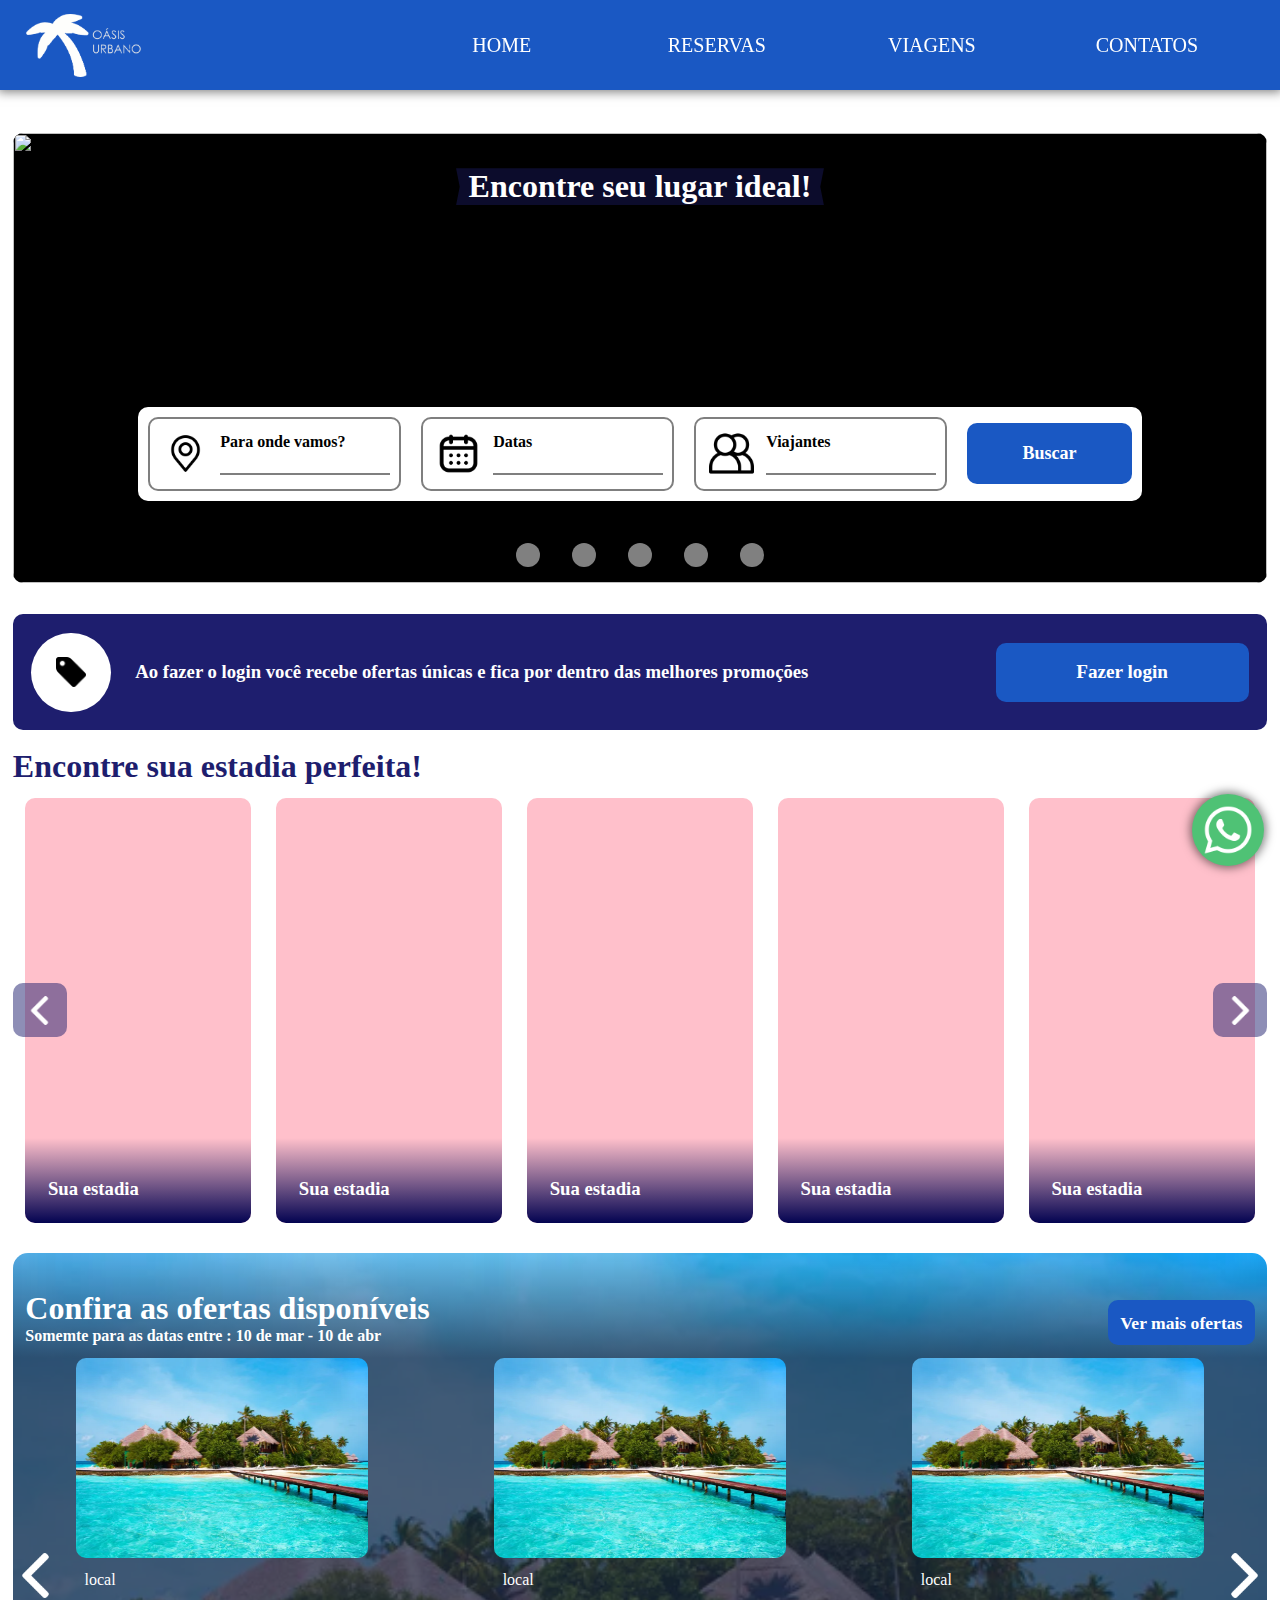
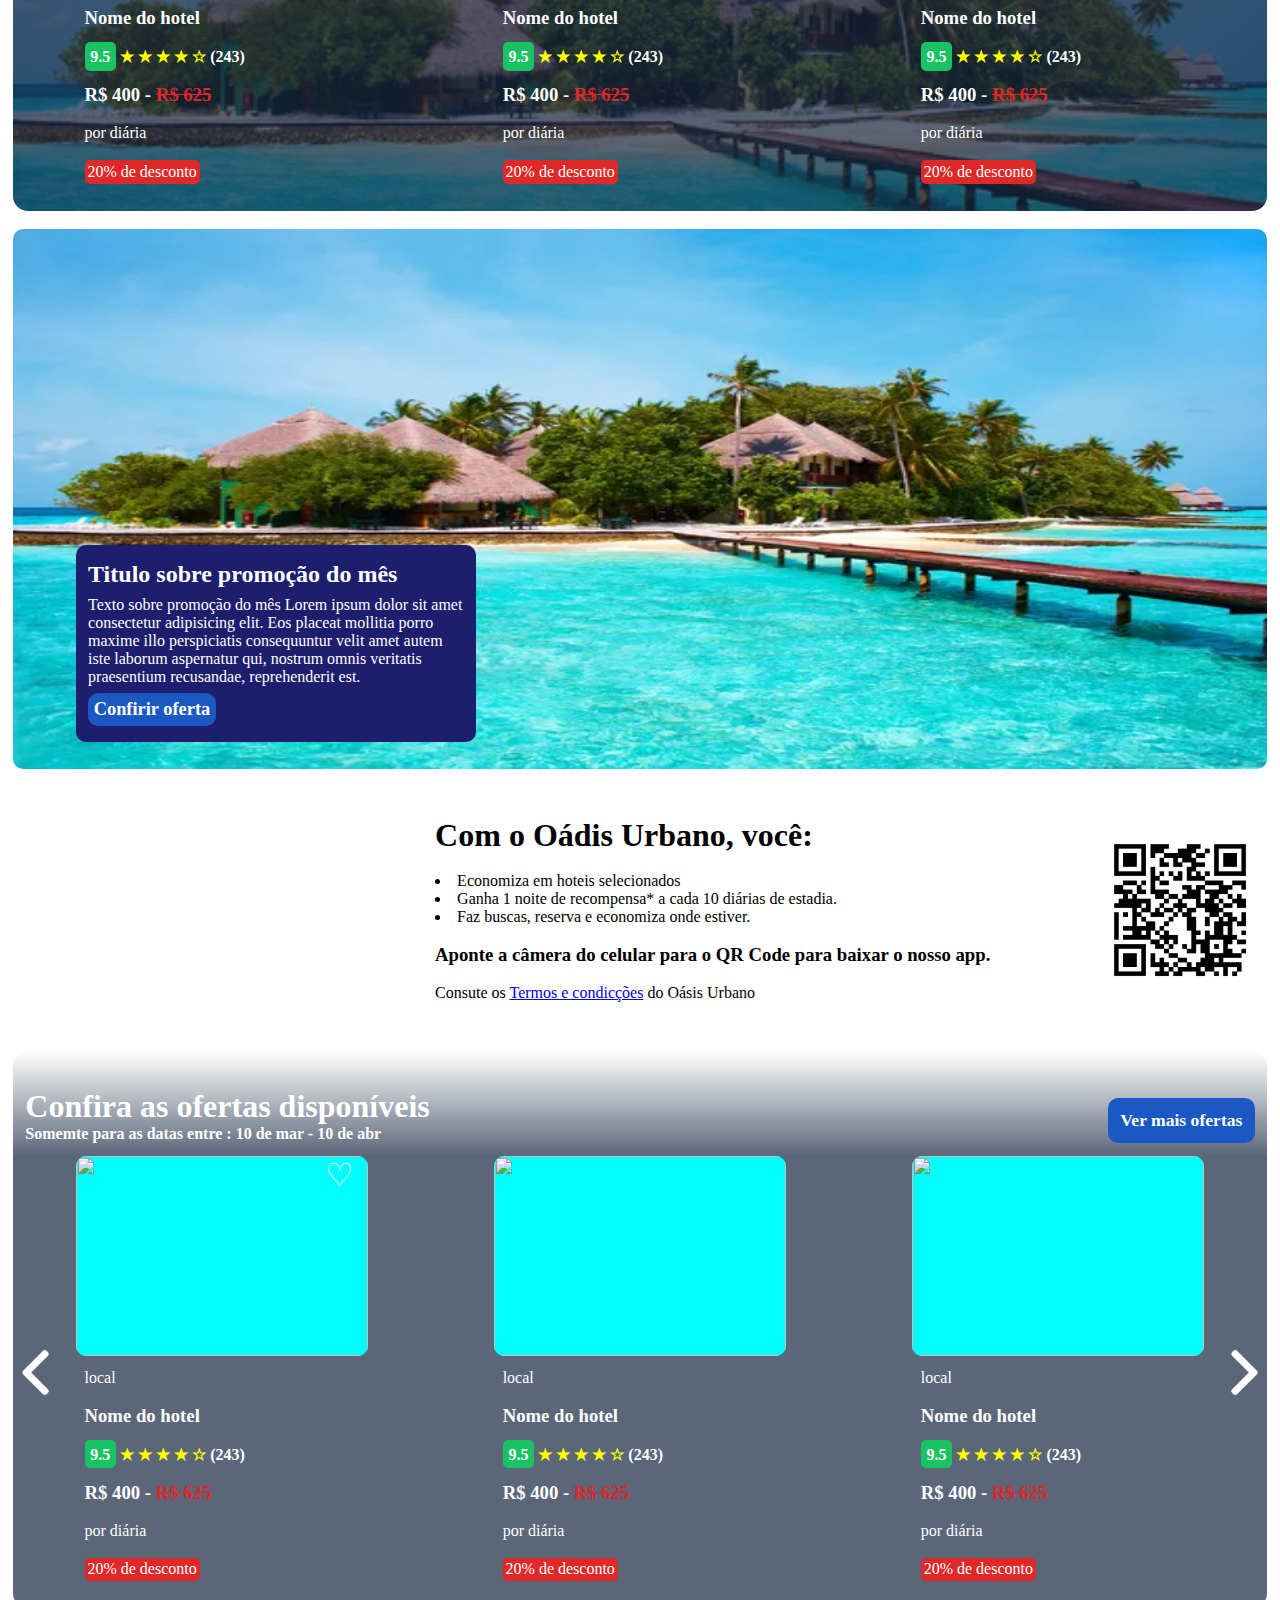
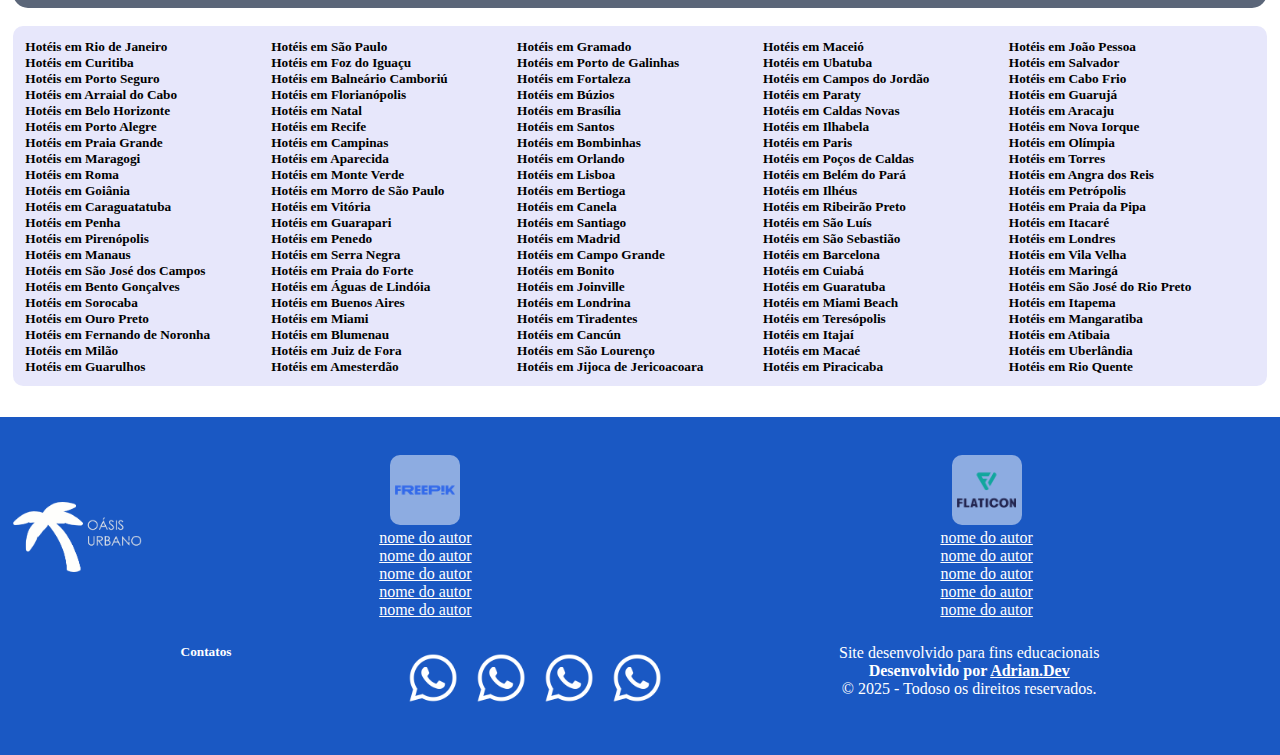
==== commit cea9b876: "criação da pagina de pesquisa e vinculação dos links" ====
--- a/index.html
+++ b/index.html
@@ -16,6 +16,7 @@
     <link rel="stylesheet" href="styles/promocao.css">
     <link rel="stylesheet" href="styles/anuncio.css">
     <link rel="stylesheet" href="styles/destinos.css">
+    <link rel="stylesheet" href="styles/resultado.css">
     <link rel="shortcut icon" href="imgs/logo.png" type="image/x-icon">
     <title>Oásis Urbano</title>
 </head>
@@ -24,14 +25,14 @@
 
     <header>
         <div id="menu-header">
-            <a href="#" id="logo-header">
+            <a href="index.html" id="logo-header">
                 <img src="imgs/logo.png">
             </a>
 
 
             <ul id="menu-lateral">
                 <li><a href="#">HOME</a></li>
-                <li><a href="#">RESERVAS</a></li>
+                <li><a href="pesquisa.html">RESERVAS</a></li>
                 <li><a href="#">VIAGENS</a></li>
                 <li><a href="#">CONTATOS</a></li>
             </ul>
@@ -91,7 +92,7 @@
                     </div>
             
                 </div>
-                <div id="box-pesquisa">
+                <div id="box-pesquisa" class="box-pesquisa-home">
 
                     <div class="itens-pesquisa">
                         <img src="imgs/icon-local.png">
@@ -115,11 +116,40 @@
                         </div>
                     </div>
 
-                    <button>Buscar</button>
+                    <button id="btn-pesquisa">Buscar</button>
 
                 </div>
 
 
+
+            </div>
+
+            <div id="box-resultado">
+
+
+                <!-- <div class="resultado">
+                    <img src="imgs/fundo-cards-00.jpg" alt="">
+                    <div class="box-texto-ofertas">
+
+                        <p>local</p>
+                        <h3>Nome do hotel</h3>
+
+                        <h4>
+                            <span class="nota">9.5</span>
+                            <span class="stars">
+                            &#9733; &#9733; &#9733; &#9733; &#9734;                                        
+                        </span>
+                        (243)
+                        </h4>
+                        <h3>R$ 400 -  <span>R$ 625</span> </h3>
+                        <p>por diária</p>
+
+                        <span class="desconto">20% de desconto</span>
+                    </div>
+                </div> -->
+                
+
+                        
 
             </div>
 
@@ -1192,8 +1222,8 @@
                     <h5>  Hotéis em Santa Lúcia </h5>
 
                 </div>
-                     
-                </div>
+                  
+           </div>
 
         </div>
 
@@ -1252,6 +1282,8 @@
     </main>
     <script src="script.js"></script>
     <script src="galeria.js"></script>
+    <script src="pesquisa.js"></script>
+    <script src="menu.js"></script>
 </body>
 
 </html>--- a/styles/main.css
+++ b/styles/main.css
@@ -42,7 +42,7 @@
     margin: auto;
     /* border: 1px solid; */
     position: relative;
-    background-color: rgba(255, 255, 255, 0.5);
+    /* background-color: rgba(255, 20, 20, 0.5); */
     padding: 1%;
 
 }
--- a/styles/pesquisa.css
+++ b/styles/pesquisa.css
@@ -23,9 +23,7 @@
 }
 
 #box-pesquisa{
-    bottom: 20%;
-    position: absolute;
-    width: 80%;
+    
     display: flex;
     align-items: center;
     justify-content: center;
@@ -35,10 +33,24 @@
     transition: 0.5s;
     /* box-shadow: 0px 0px 5px 0.5px rgba(0, 0, 0, 0.5); */
     background-color: white;
+    margin: auto;
+}
+
+.box-pesquisa-pg{
+    width: 100%;
+    
+
+}
+
+.box-pesquisa-home{
+    width: 80%;
+    bottom: 20%;
+    position: absolute;
+
 }
 
 .itens-pesquisa{
-    flex: 1;
+    flex: 2;
     margin: 1%;
     border: solid 2px rgba(0, 0, 0, 0.5);
     border-radius: 10px;
@@ -56,7 +68,7 @@
 
 .itens-pesquisa img{
     /* background-color: red; */
-    padding: 2%;
+    /* padding: %; */
     height: 70px;
     padding: 5%;
 }
--- a/styles/resultado.css
+++ b/styles/resultado.css
@@ -0,0 +1,22 @@
+#box-resultado{
+    width: 100%;
+    background-color: rgba(0, 0, 0, 0.1);
+    display: flex;
+    flex-wrap: wrap;
+    justify-content: space-around;
+    border-radius: 10px;
+    display: none;
+}
+
+.resultado{
+    background-color: rgba(0, 0, 0, 0.1);
+    margin-block: 1%;
+    border-radius: 10px;
+    overflow: hidden;
+    min-width: 300px;
+}
+
+.resultado img{
+    height: 200px;
+    width: 100%;
+}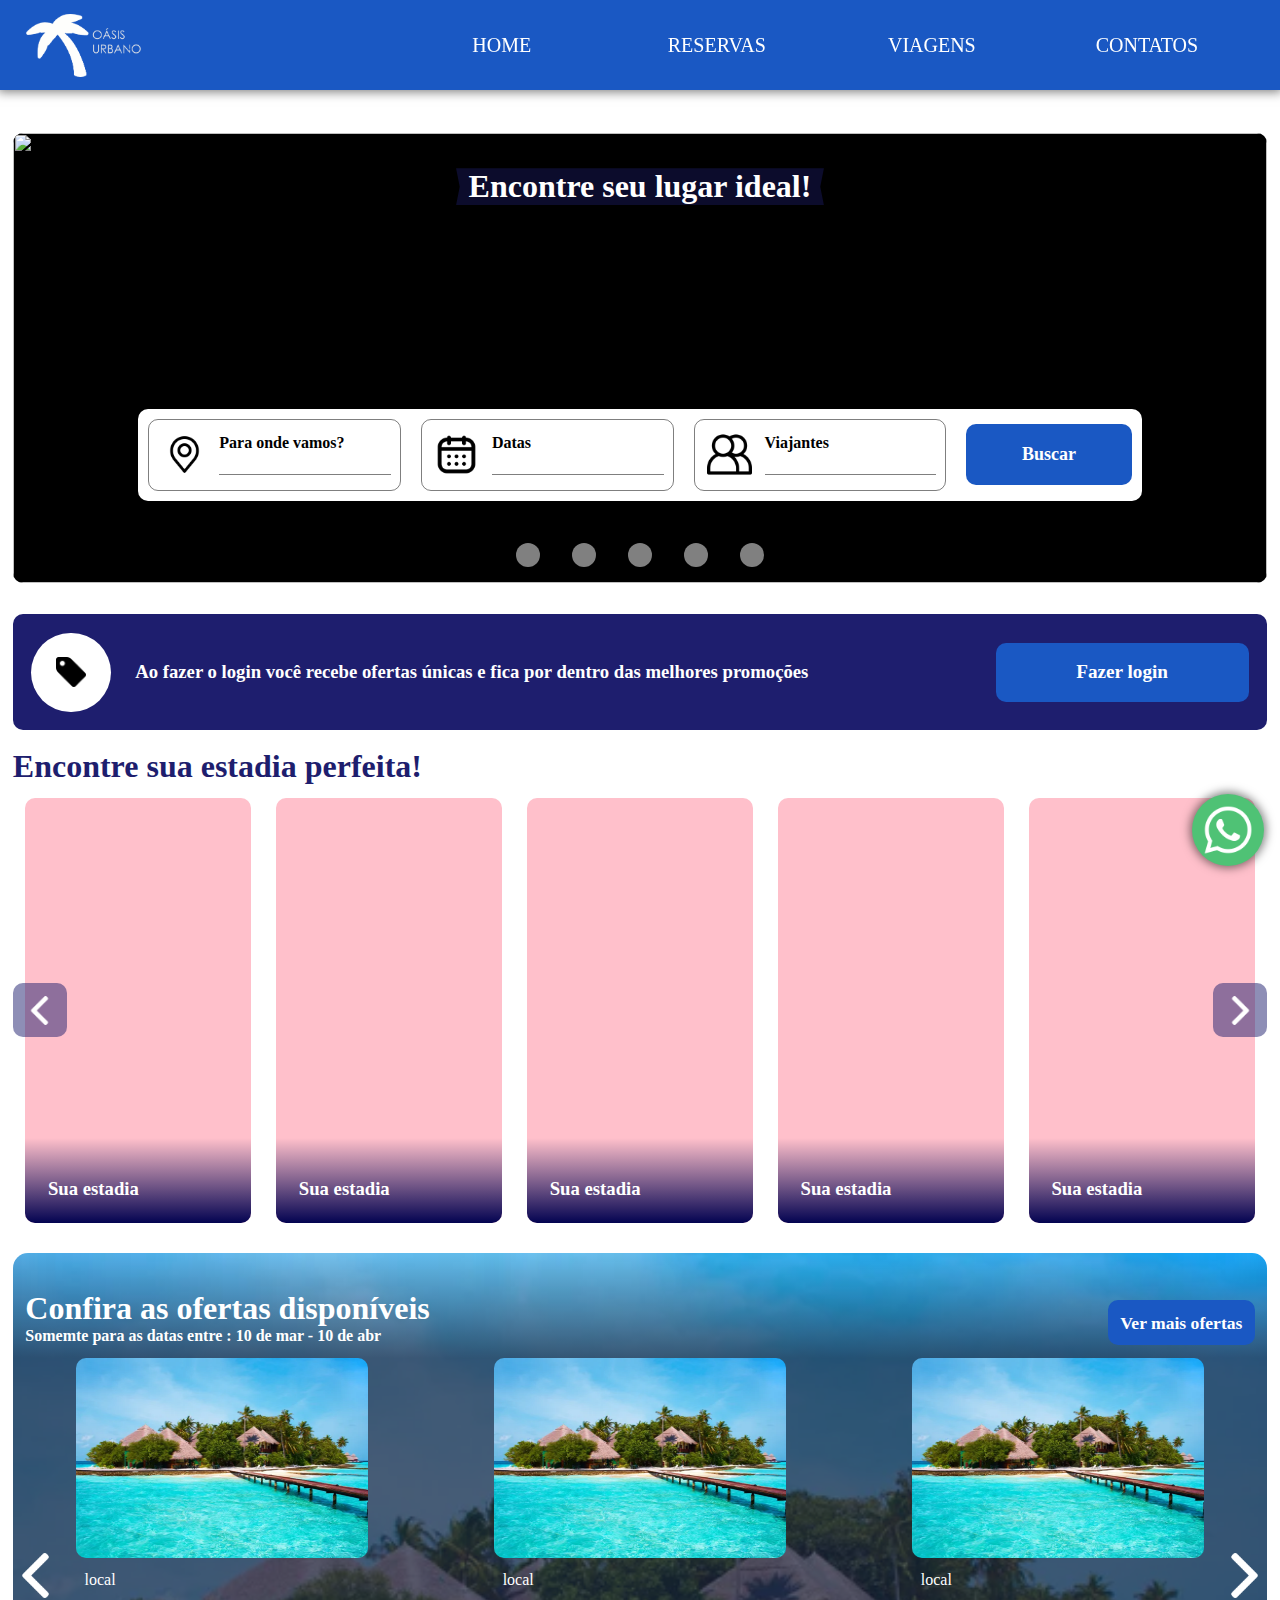
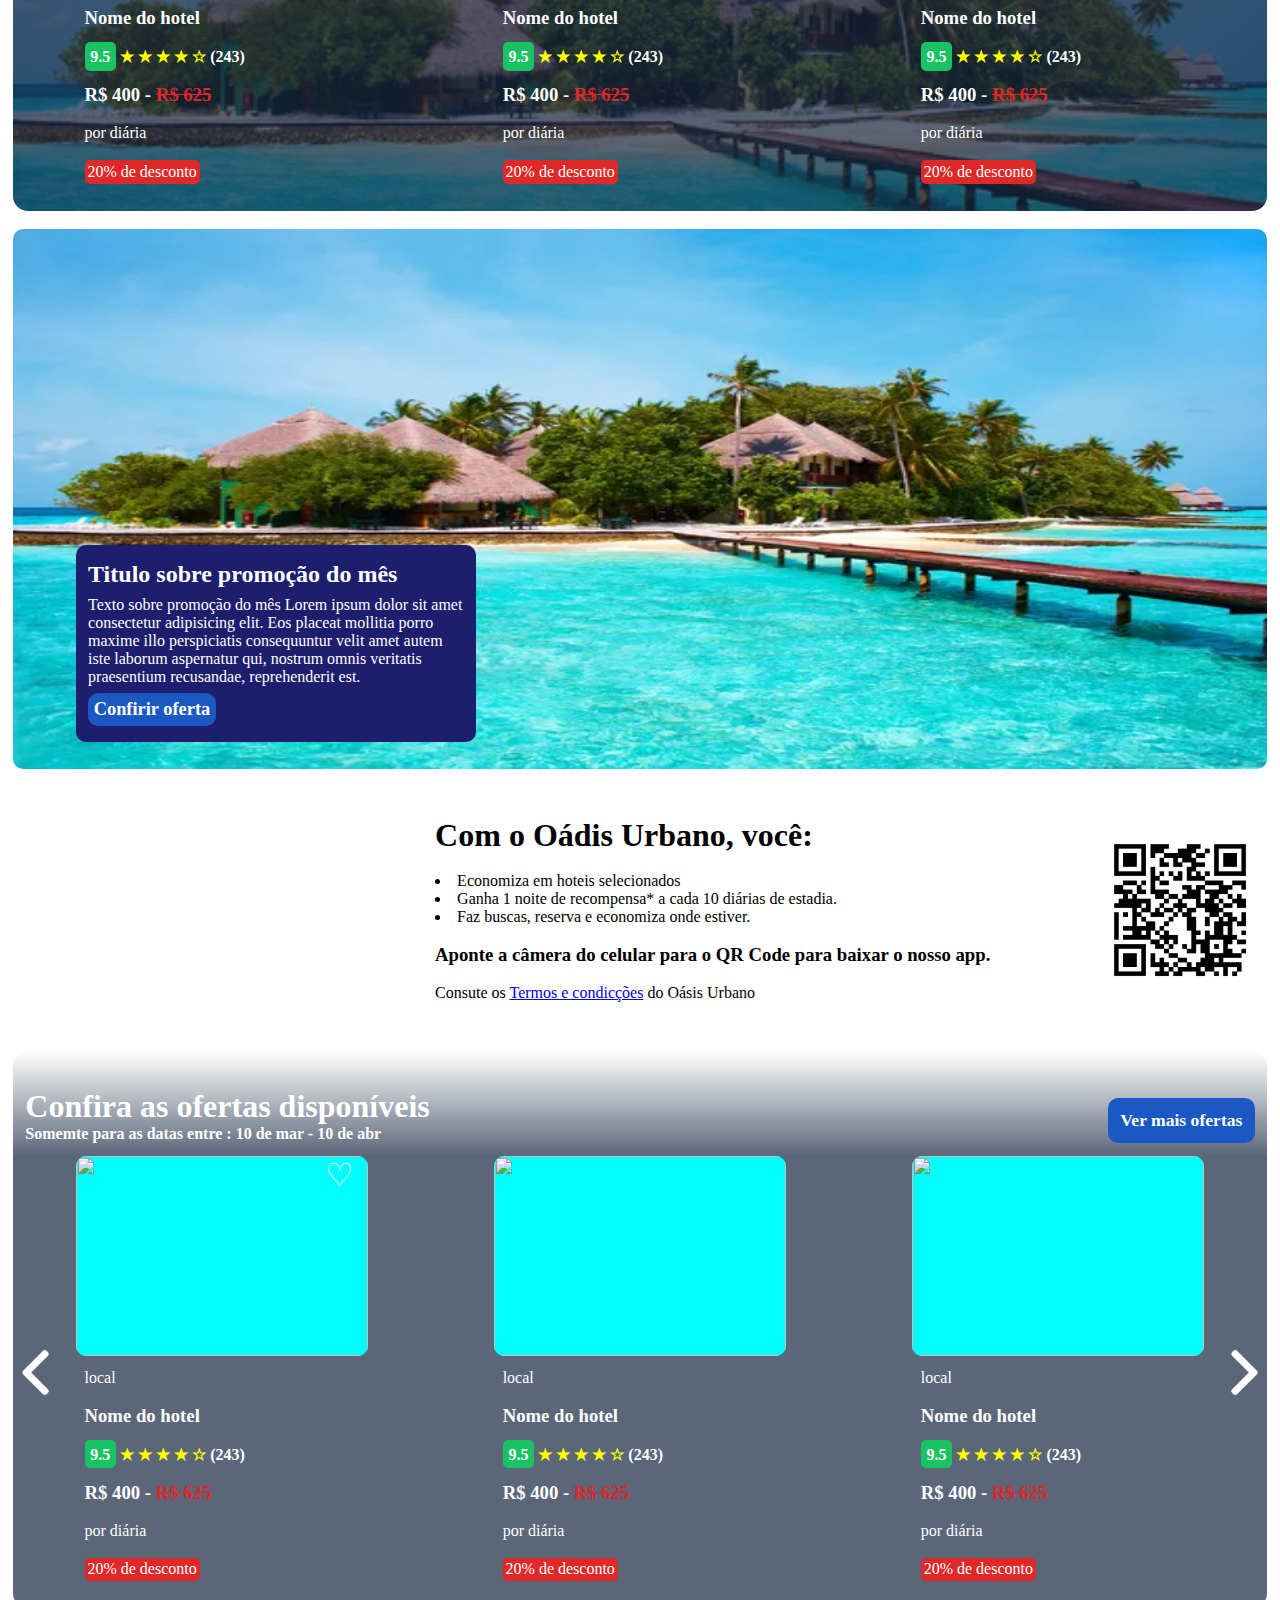
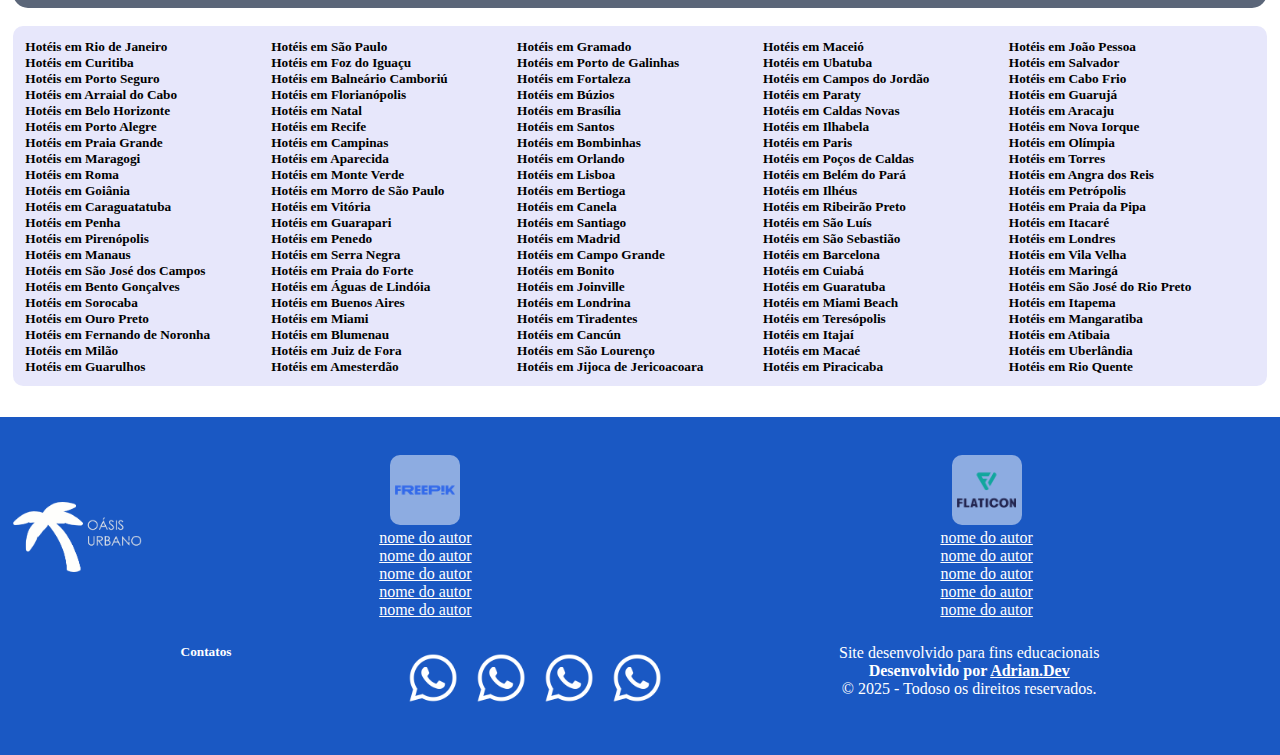
==== commit 84c23fa3: "alterações gerais na pagina dos hoteis" ====
--- a/index.html
+++ b/index.html
@@ -31,7 +31,7 @@
 
 
             <ul id="menu-lateral">
-                <li><a href="#">HOME</a></li>
+                <li><a href="index.html">HOME</a></li>
                 <li><a href="pesquisa.html">RESERVAS</a></li>
                 <li><a href="#">VIAGENS</a></li>
                 <li><a href="#">CONTATOS</a></li>
@@ -1102,124 +1102,7 @@
                     <h5>  Hotéis em Flórida </h5>
                     <h5>  Hotéis em Distrito Federal </h5>
                     <h5>  Hotéis em Algarve </h5>
-                    <h5>  Hotéis em Londres </h5>
-                    <h5>  Hotéis em Argentina </h5>
-                    <h5>  Hotéis em Ilha Santorini </h5>
-                    <h5>  Hotéis em Portugal </h5>
-                    <h5>  Hotéis em Maranhão </h5>
-                    <h5>  Hotéis em Ibiza </h5>
-                    <h5>  Hotéis em Rivera </h5>
-                    <h5>  Hotéis em Santiago </h5>
-                    <h5>  Hotéis em Bali </h5>
-                    <h5>  Hotéis em Europa </h5>
-                    <h5>  Hotéis em Lisboa e Vale do Tejo </h5>
-                    <h5>  Hotéis em Nova Jérsei </h5>
-                    <h5>  Hotéis em Itália </h5>
-                    <h5>  Hotéis em Jamaica </h5>
-                    <h5>  Hotéis em Lazio </h5>
-                    <h5>  Hotéis em Maiorca </h5>
-                    <h5>  Hotéis em Tailândia </h5>
-                    <h5>  Hotéis em Minorca </h5>
-                    <h5>  Hotéis em Uruguai </h5>
-                    <h5>  Hotéis em Malta </h5>
-                    <h5>  Hotéis em Andorra </h5>
-                    <h5>  Hotéis em Cuba </h5>
-                    <h5>  Hotéis em Grécia </h5>
-                    <h5>  Hotéis em Zanzibar </h5>
-                    <h5>  Hotéis em Ilha do Mykonos </h5>
-                    <h5>  Hotéis em Espanha </h5>
-                    <h5>  Hotéis em Costa Rica </h5>
-                    <h5>  Hotéis em Suíça </h5>
-                    <h5>  Hotéis em Paraguai </h5>
-                    <h5>  Hotéis em Catalunha </h5>
-                    <h5>  Hotéis em Seicheles </h5>
-                    <h5>  Hotéis em França </h5>
-                    <h5>  Hotéis em Mato Grosso </h5>
-                    <h5>  Hotéis em Tóquio Prefeitura </h5>
-                    <h5>  Hotéis em Zurique </h5>
-                    <h5>  Hotéis em Baviera </h5>
-                    <h5>  Hotéis em Mendoza Province </h5>
-                    <h5>  Hotéis em Mato Grosso do Sul </h5>
-                    <h5>  Hotéis em México </h5>
-                    <h5>  Hotéis em Escócia </h5>
-                    <h5>  Hotéis em Lombardia </h5>
-                    <h5>  Hotéis em Veneto </h5>
-                    <h5>  Hotéis em Havaí </h5>
-                    <h5>  Hotéis em Egipto </h5>
-                    <h5>  Hotéis em Japão </h5>
-                    <h5>  Hotéis em Creta </h5>
-                    <h5>  Hotéis em Repúbica Dominicana </h5>
-                    <h5>  Hotéis em Oahu </h5>
-                    <h5>  Hotéis em Goiás </h5>
-                    <h5>  Hotéis em Califórnia </h5>
-                    <h5>  Hotéis em Sardenha </h5>
-                    <h5>  Hotéis em Tocantins </h5>
-                    <h5>  Hotéis em Colorado </h5>
-                    <h5>  Hotéis em Buenos Aires Province </h5>
-                    <h5>  Hotéis em Bahamas </h5>
-                    <h5>  Hotéis em Terra do Fogo </h5>
-                    <h5>  Hotéis em Sicília </h5>
-                    <h5>  Hotéis em Tenerife </h5>
-                    <h5>  Hotéis em Washington D.C. </h5>
-                    <h5>  Hotéis em La Romana </h5>
-                    <h5>  Hotéis em Amazonas </h5>
-                    <h5>  Hotéis em Israel </h5>
-                    <h5>  Hotéis em Panamá </h5>
-                    <h5>  Hotéis em Berlim </h5>
-                    <h5>  Hotéis em Tel Aviv </h5>
-                    <h5>  Hotéis em Boracay </h5>
-                    <h5>  Hotéis em Genébra </h5>
-                    <h5>  Hotéis em Estados Unidos da América </h5>
-                    <h5>  Hotéis em Massachusetts </h5>
-                    <h5>  Hotéis em Zakynthos - Zante </h5>
-                    <h5>  Hotéis em Ontário </h5>
-                    <h5>  Hotéis em Mahé </h5>
-                    <h5>  Hotéis em Ilhas Turks e Caicos </h5>
-                    <h5>  Hotéis em Madeira </h5>
-                    <h5>  Hotéis em Ilha Saint Barthélemy </h5>
-                    <h5>  Hotéis em Valência </h5>
-                    <h5>  Hotéis em Tenessi </h5>
-                    <h5>  Hotéis em Peru </h5>
-                    <h5>  Hotéis em Porto Rico </h5>
-                    <h5>  Hotéis em Coréia do Sul </h5>
-                    <h5>  Hotéis em Maurício </h5>
-                    <h5>  Hotéis em Kyoto Prefecture </h5>
-                    <h5>  Hotéis em Colônia </h5>
-                    <h5>  Hotéis em Colômbia </h5>
-                    <h5>  Hotéis em Alto Paraná </h5>
-                    <h5>  Hotéis em Bolívia </h5>
-                    <h5>  Hotéis em Seul </h5>
-                    <h5>  Hotéis em Turquia </h5>
-                    <h5>  Hotéis em Piauí </h5>
-                    <h5>  Hotéis em Alemanha </h5>
-                    <h5>  Hotéis em Noruega </h5>
-                    <h5>  Hotéis em Roraima </h5>
-                    <h5>  Hotéis em Luxemburgo </h5>
-                    <h5>  Hotéis em Präfektur Akita </h5>
-                    <h5>  Hotéis em Corfu </h5>
-                    <h5>  Hotéis em Arizona </h5>
-                    <h5>  Hotéis em América do Sul </h5>
-                    <h5>  Hotéis em Ilha de Páscoa </h5>
-                    <h5>  Hotéis em Moçambique </h5>
-                    <h5>  Hotéis em Rocha </h5>
-                    <h5>  Hotéis em The Exuma </h5>
-                    <h5>  Hotéis em Aragão </h5>
-                    <h5>  Hotéis em Reino Unido </h5>
-                    <h5>  Hotéis em Centro de Portugal </h5>
-                    <h5>  Hotéis em Ilha do Milos </h5>
-                    <h5>  Hotéis em Santa Cruz </h5>
-                    <h5>  Hotéis em Providenciales </h5>
-                    <h5>  Hotéis em Berna </h5>
-                    <h5>  Hotéis em Kanagawa Prefeitura </h5>
-                    <h5>  Hotéis em Norte de Portugal </h5>
-                    <h5>  Hotéis em Omã </h5>
-                    <h5>  Hotéis em Penang </h5>
-                    <h5>  Hotéis em Córdoba Province </h5>
-                    <h5>  Hotéis em Delaware </h5>
-                    <h5>  Hotéis em Apúlia </h5>
-                    <h5>  Hotéis em Toscana </h5>
-                    <h5>  Hotéis em Bolivar </h5>
-                    <h5>  Hotéis em Santa Lúcia </h5>
+                  
 
                 </div>
                   
--- a/styles/header.css
+++ b/styles/header.css
@@ -9,7 +9,7 @@
 
 header{
     width: 100%;
-    height: 10dvh;
+    height: 10vh;
     background-color: rgb(26, 88, 195);
     box-shadow: 0px 0px 10px 2px rgba(0, 0, 0, 0.5);
     position: fixed;
@@ -115,8 +115,8 @@
     flex-direction: column;
     align-items: center;
     justify-content: space-evenly;
-    height: 7dvh;
-    width: 7dvh;
+    height: 7vh;
+    width: 7vh;
     background-color: transparent;
     border-width: 0px;
     background-color: rgba(0, 0, 0, 0.1);
@@ -152,8 +152,8 @@
     #menu-lateral{
         background-color: rgb(69, 53, 196);
         position: absolute;
-        height: 90dvh;
-        top: 10dvh;
+        height: 90vh;
+        top: 10vh;
         left: -100%;
         transition: 0.5s;
         flex-direction: column;
--- a/styles/main.css
+++ b/styles/main.css
@@ -1,8 +1,9 @@
 main {
-    /* height: 100dvh; */
+    /* height: 100vh; */
     width: 100%;
     /* background-color: red; */
-    padding-top: 10dvh;
+    padding-top: 10vh;
+    background-color: white;
     /* overflow: auto; */
     /* position: relative; */
     /* background-color: red; */
@@ -10,8 +11,8 @@
 }
 
 #box-whatsapp{
-    height: 8dvh;
-    width: 8dvh;
+    height: 8vh;
+    width: 8vh;
     background-color: rgb(79, 194, 117);
     border-radius: 50%;
     position: fixed;
@@ -48,10 +49,10 @@
 }
 
 #box-main > *{
-    margin-block: 2dvh;
+    margin-block: 2vh;
 }
 
-/* ::-webkit-scrollbar {
+::-webkit-scrollbar {
     background-color: rgba(0, 0, 0, 0.1);
     display: none;
 
@@ -61,12 +62,12 @@
     background-color: rgb(66, 149, 165);
     display: none;
     border-radius: 10px;
-} */
+}
 
 @media screen and (max-width: 480px) {
 
     #box-main > *{
-        margin-block: 2dvh;
+        margin-block: 1vh;
     }
     
 }
--- a/styles/slider.css
+++ b/styles/slider.css
@@ -6,7 +6,7 @@
 }
 
 #slider {
-    height: 50dvh;
+    height: 50vh;
     width: 100%;
     margin-block: 1%;
     overflow: hidden;
@@ -67,7 +67,7 @@
 @media screen and (max-width: 480px) {
     
     #slider {
-        height: 40dvh;
+        height: 40vh;
         width: 100%;
         margin-block: 1%;
 
--- a/styles/ofertas.css
+++ b/styles/ofertas.css
@@ -47,7 +47,7 @@
 }
 
 .header-box-ofertas button{
-    height: 5dvh;
+    height: 5vh;
     padding: 1%;
     border-width: 0px;
     border-radius: 10px;
@@ -58,7 +58,7 @@
 }
 
 #box-galeria-box-ofertas{
-    padding-bottom: 2dvh;
+    padding-bottom: 2vh;
     background-color: rgba(22, 37, 64, 0.7);
 }
 
@@ -96,7 +96,7 @@
 }
 
 #box-galeria-box-ofertas button{
-    height: 5dvh;
+    height: 5vh;
     padding: 0%;
     border-width: 0px;
     border-radius: 0px;
@@ -125,7 +125,7 @@
 }
 
 .box-texto-ofertas > *{
-    margin: 1dvh;
+    margin: 1vh;
 }
 
 .box-texto-ofertas .stars{
--- a/styles/galerias.css
+++ b/styles/galerias.css
@@ -23,10 +23,8 @@
 
 .box-btns-galeria button{
     z-index: 2;
-    padding: 2%;
     border-width: 0px;
     border-radius: 10px;
-    box-shadow: 0px 0px 10px 2px rgba(0, 0, 0, 0.3);
 }
 
 .itens-galeria{
--- a/styles/pesquisa.css
+++ b/styles/pesquisa.css
@@ -1,6 +1,6 @@
 
 #box-home{
-    /* height: 40dvh; */
+    /* height: 40vh; */
     position: relative;
     border-radius: 10px;
     display: flex;
@@ -52,18 +52,17 @@
 .itens-pesquisa{
     flex: 2;
     margin: 1%;
-    border: solid 2px rgba(0, 0, 0, 0.5);
+    border: solid 1px rgba(0, 0, 0, 0.5);
     border-radius: 10px;
     display: flex;
     flex-shrink: 0;
     align-items: center;
     justify-content: space-between;
     min-width: 200px;
-    transition: 0.5s;
 }
 
 .itens-pesquisa:hover{
-    border: solid 2px rgb(26, 88, 195);
+    border: solid 1px rgb(26, 88, 195);
 }
 
 .itens-pesquisa img{
@@ -90,13 +89,13 @@
     width: 95%;
     outline: none;
     border-width: 0px;
-    border-bottom: 2px rgba(0, 0, 0, 0.5) solid;
+    border-bottom: 1px rgba(0, 0, 0, 0.5) solid;
     font-size: 120%;
     background-color: transparent;
 }
 
 .itens-pesquisa:hover input, .itens-pesquisa input:focus{
-    border-bottom: solid 2px rgb(26, 88, 195);
+    border-bottom: solid 1px rgb(26, 88, 195);
 }
 
 .itens-pesquisa:hover label, .itens-pesquisa input:focus~label{
--- a/styles/box-login.css
+++ b/styles/box-login.css
@@ -4,7 +4,7 @@
     display: flex;
     align-items: center;
     justify-content: space-between;
-    /* height: 10dvh; */
+    /* height: 10vh; */
     padding: 1%;
     border-radius: 10px;
     color: white;
--- a/styles/cards.css
+++ b/styles/cards.css
@@ -1,6 +1,6 @@
 
 #box-galeria-cards{
-    height: 50dvh;
+    height: 50vh;
     width: 100%;
     border-block: 0px;
 }
@@ -10,7 +10,7 @@
 }
 
 #box-cards button{
-    height: 6dvh;
+    height: 6vh;
     padding: 0%;
     border-width: 0px;
     background-color: transparent;
--- a/styles/footer.css
+++ b/styles/footer.css
@@ -40,7 +40,7 @@
 
 #box-contatos img{
     filter: invert(1);
-    margin: 1dvh;
+    margin: 1vh;
     height: 50px;
     /* background-color: blue; */
 }
--- a/styles/promocao.css
+++ b/styles/promocao.css
@@ -1,7 +1,7 @@
 
 
 #box-promocao{
-    height: 60dvh;
+    height: 60vh;
     width: 100%;
     background-color: rgb(105, 156, 109);
     border-radius: 10px;
--- a/styles/anuncio.css
+++ b/styles/anuncio.css
@@ -42,7 +42,7 @@
 }
 
 #box-texto-anuncio div > *{
-    margin-block: 2dvh;
+    margin-block: 2vh;
     min-width: 300px;
     /* text-wrap: nowrap; */
  
--- a/styles/destinos.css
+++ b/styles/destinos.css
@@ -1,6 +1,6 @@
 
 #box-destinos{
-    height: 40dvh;
+    height: 40vh;
     
     background-color: rgba(15, 22, 216, 0.1);
     border-radius: 10px;
